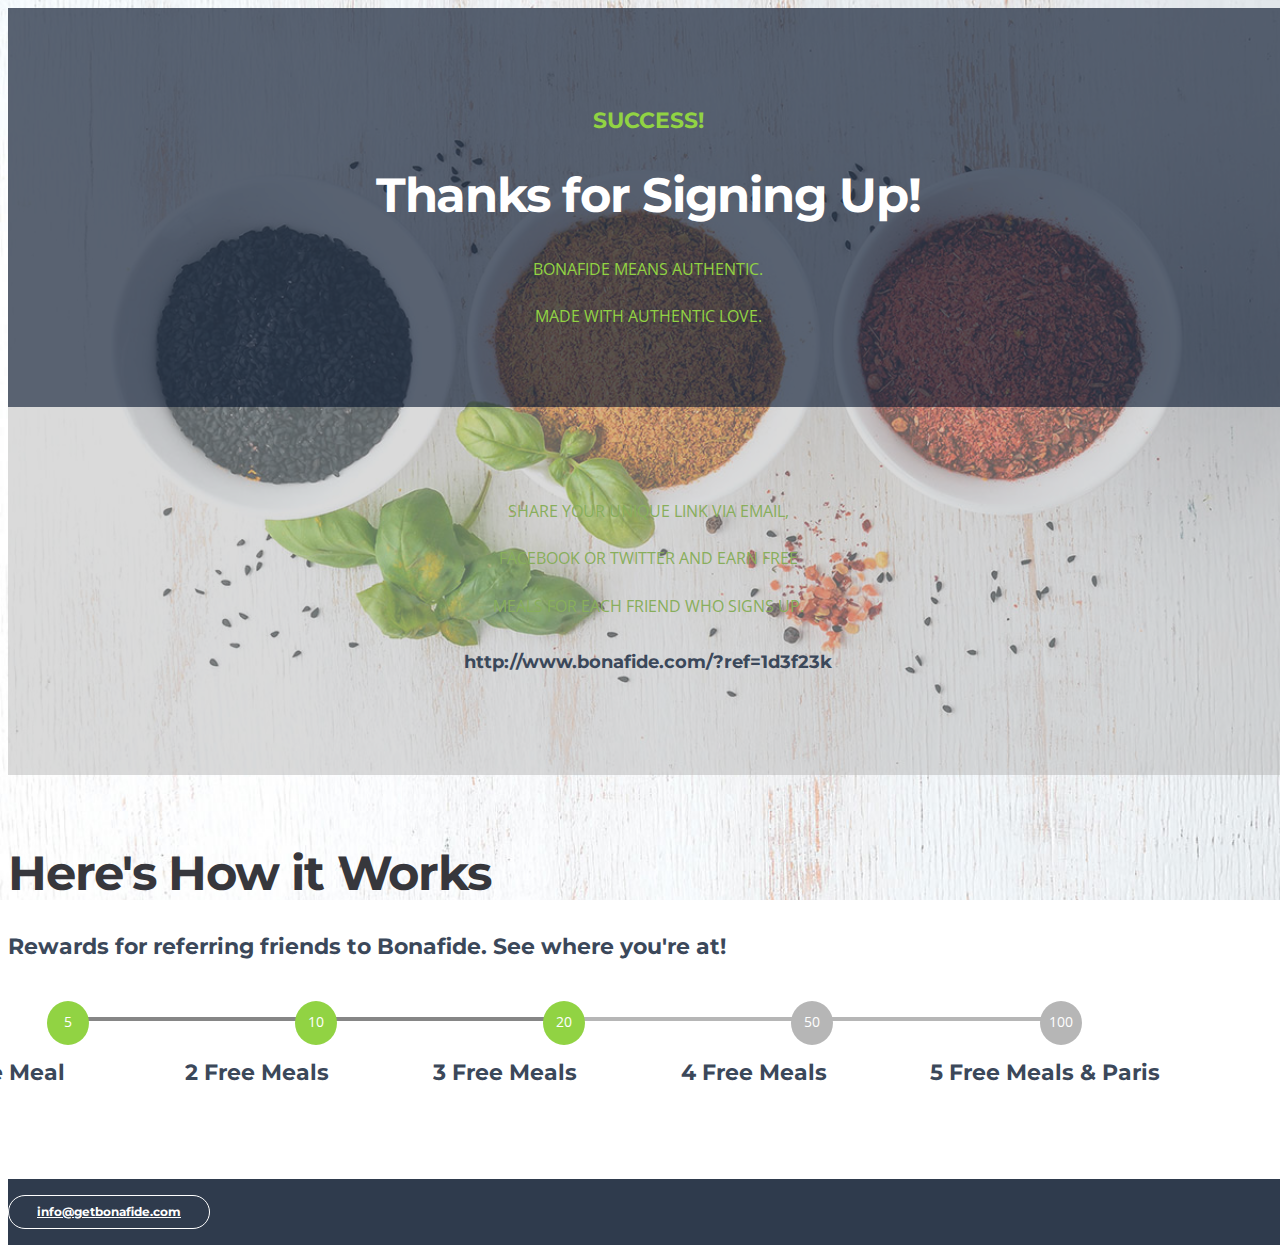
==== success.html @ 0cb36f59 "linking backend" ====
<!DOCTYPE html>
<html lang="en">
    <head>
        <meta charset="utf-8">
        <meta name="viewport" content="width=device-width, initial-scale=1, shrink-to-fit=no">

        <!-- SEO Meta Tags -->
        <meta name="description" content="Success!">
        <meta name="author" content="Bonafide">

        <!-- OG Meta Tags to improve the way the post looks when you share the page on LinkedIn, Facebook, Google+ -->
        <meta property="og:site_name" content="" /> <!-- website name -->
        <meta property="og:site" content="" /> <!-- website link -->
        <meta property="og:title" content=""/> <!-- title shown in the actual shared post -->
        <meta property="og:description" content="" /> <!-- description shown in the actual shared post -->
        <meta property="og:image" content="" /> <!-- image link, make sure it's jpg -->
        <meta property="og:url" content="" /> <!-- where do you want your post to link to -->
        <meta property="og:type" content="article" />

        <!-- Website Title -->
        <title>Bonafide - Success! Thanks for signing up!</title>

        <!-- Styles -->
        <link href="https://fonts.googleapis.com/css?family=Open+Sans:300,300i,400,400i,600,600i,700,700i" rel="stylesheet">
        <link href="https://fonts.googleapis.com/css?family=Montserrat:600,700" rel="stylesheet">
        <link href="css/bootstrap.css" rel="stylesheet">
        <link rel="stylesheet" href="https://use.fontawesome.com/releases/v5.5.0/css/all.css" integrity="sha384-B4dIYHKNBt8Bc12p+WXckhzcICo0wtJAoU8YZTY5qE0Id1GSseTk6S+L3BlXeVIU" crossorigin="anonymous">
        <link href="css/swiper.css" rel="stylesheet">
        <link href="css/magnific-popup.css" rel="stylesheet">
        <link href="css/styles.css" rel="stylesheet">
        <link href="css/progress-tracker.css" rel="stylesheet"/>
        <!-- Favicon  -->
        <link rel="icon" href="images/favicon.png">
    </head>
    <body data-spy="scroll" data-target=".fixed-top">
        <!-- Details 1 -->
        <div id="details" class="container-fluid">
            <div class="row">
                <div class="col-md-6 thanks-area">
                    <h4>SUCCESS!</h4>
                    <h1>Thanks for Signing Up!</h1>
                    <h4 class="p-large">Bonafide means authentic.</h4>
                    <h4 class="p-large">Made with authentic love.</h4>
                    
                </div>
                <div class="col-md-6 url-area">
                    <h4 class="p-large">Share your unique link via email,</h4>
                    <h4 class="p-large"> Facebook or Twitter and earn free</h4> 
                    <h4 class="p-large">meals for each friend who signs up.</h4>
                    <div class="white-box">
                        <h5 class="white-box-text" id="referral_link">http://www.bonafide.com/?ref=1d3f23k</h5> 
                            <a href="https://www.facebook.com/sharer/sharer.php?u=https://smartasset.com">
                                <span class="fa-stack fa-2x">
                                    <i class="fas fa-circle fa-stack-2x facebook"></i>
                                    <i class="fab fa-facebook-f fa-stack-1x fa-inverse"></i>
                                </span>
                            </a>

                            <a href="https://twitter.com/intent/tweet?url=https://smartasset.com&text=Bonafide%20is%20on%20a%20mission%20to%20make%20home-cooked%20meals%20accessible%20to%20everyone,%20without%20the%20hassle%20of%20cutting%20any%20vegetables.%20Sign%20up%20for%20their%20private%20beta">
                                <span class="fa-stack fa-2x">
                                    <i class="fas fa-circle fa-stack-2x"></i>
                                    <i class="fab fa-twitter fa-stack-1x fa-inverse"></i>
                                </span>
                            </a>
                            <a href="mailto:?subject=Bonafide%20is%20changing%20the%20take-out%20delivery%20game&body=I%20found%20out%20about%20Bonafide%20and%20thought%20it%20might%20interest%20you%20too.%20Bonafide%20is%20on%20a%20mission%20to%20make%20home-cooked%20meals%20accessible%20to%20everyone,%20without%20the%20hassle%20of%20cutting%20any%20vegetables.%0A%0AJoin%20Bonafide%20and%20we'll%20both%20get%20closer%20to%20having%20home-cooked%20meals%20delivered%20straight%20to%20our%20doorstep%20(potentially%20even%20for%20free!).%20Click%20the%20following%20link%20to%20join%20the%20movement:%20https://smartasset.com">
                                <span class="fa-stack fa-2x">
                                    <i class="fas fa-circle fa-stack-2x envelope"></i>
                                    <i class="fas fa-envelope fa-stack-1x fa-inverse"></i>
                                </span>
                            </a>
                            
                    </div>
                </div>
            </div>
        </div>


        <!-- here's how it works -->
        <div id="how-it-works">
            <div class="container">
                <div class="row">
                    <div class="col-lg-12 text-center">

                        <div class="progress-container">
                            <h1>Here's How it Works</h1>
                            <h4>
                                Rewards for referring friends to Bonafide. See where you're at!
                            </h4>
                            <ul id="progress-steps" class="progress-tracker progress-tracker--text progress-tracker--word-center">
                                <li class="progress-step is-complete">
                                    <span class="progress-marker">5</span>
                                    <div class="progress-text">
                                        <h4 class="progress-title">1 Free Meal</h4>
                                    </div>
                                </li>
                                <li class="progress-step is-complete">
                                    <span class="progress-marker">10</span>
                                    <div class="progress-text">
                                        <h4 class="progress-title">2 Free Meals</h4>
                                    </div>
                                </li>
                                <li class="progress-step is-active">
                                    <span class="progress-marker">20</span>
                                    <div class="progress-text">
                                        <h4 class="progress-title">3 Free Meals</h4>
                                    </div>
                                </li>
                                <li class="progress-step">
                                    <span class="progress-marker">50</span>
                                    <div class="progress-text">
                                        <h4 class="progress-title">4 Free Meals</h4>
                                    </div>
                                </li>
                                <li class="progress-step">
                                    <span class="progress-marker">100</span>
                                    <div class="progress-text">
                                        <h4 class="progress-title">5 Free Meals & Paris</h4>
                                    </div>
                                </li>
                            </ul>
                        </div>
                    </div> <!-- end of col -->
                </div> <!-- end of row -->
            </div> <!-- end of container -->
        </div> <!-- end of how it works -->



        <!-- Footer -->
        <div class="footer">
            <div class="container">
                <div class="row">
                    <!--
                         <div class="col-md-4">
                         <div class="footer-col">
                         <h4>About Bonafide</h4>
                         <p>We're passionate about offering authentic home cooked food to our customers</p>
                         </div>
                         </div>
                         end of col -->
                    <div class="col-md-12 text-center">
                        <a class="btn-outline-sm" href="mailto:info@getbonafide.com">info@getbonafide.com</a>
                    </div> <!-- end of col -->

                    <!--
                         <div>
                         <p class="p-small text-center" href="#">www.getbonafide.com</p>
                         </div>
                    -->
                    <!--  <div class="col-md-4">
                         <div class="footer-col float-lg-right">
                         <h4>Social Media</h4>
                         <span class="fa-stack fa-lg">
                         <a href="#your-link">
                         <i class="fas fa-circle fa-stack-2x facebook"></i>
                         <i class="fab fa-facebook-f fa-stack-1x"></i>
                         </a>
                         </span>
                         <span class="fa-stack fa-lg">
                         <a href="#your-link">
                         <i class="fas fa-circle fa-stack-2x twitter"></i>
                         <i class="fab fa-twitter fa-stack-1x"></i>
                         </a>
                         </span>
                         <span class="fa-stack fa-lg">
                         <a href="#your-link">
                         <i class="fas fa-circle fa-stack-2x google-plus"></i>
                         <i class="fab fa-google-plus-g fa-stack-1x"></i>
                         </a>
                         </span>
                         <span class="fa-stack fa-lg">
                         <a href="#your-link">
                         <i class="fas fa-circle fa-stack-2x instagram"></i>
                         <i class="fab fa-instagram fa-stack-1x"></i>
                         </a>
                         </span>
                         <span class="fa-stack fa-lg">
                         <a href="#your-link">
                         <i class="fas fa-circle fa-stack-2x linkedin"></i>
                         <i class="fab fa-linkedin-in fa-stack-1x"></i>
                         </a>
                         </span>
                         <span class="fa-stack fa-lg">
                         <a href="#your-link">
                         <i class="fas fa-circle fa-stack-2x dribbble"></i>
                         <i class="fab fa-dribbble fa-stack-1x"></i>
                         </a>
                         </span>
                         </div> -->
                </div> <!-- end of col -->
            </div> <!-- end of row -->
        </div> <!-- end of container -->
        <!--        <div class="copyright">
             <div class="container">
             <div class="row">
             <div class="col-lg-12">
             <p class="p-small text-center">Copyright © Bonafide - Authentic Home Cooked Food</p>
             </div>
             </div>
             </div>
             </div> end of copyright -->
        <!-- end of footer -->

        <!-- Scripts -->
        <script src="js/jquery.min.js"></script> <!-- jQuery for Bootstrap's JavaScript plugins -->
        <script src="js/popper.min.js"></script> <!-- Popper tooltip library for Bootstrap -->
        <script src="js/bootstrap.min.js"></script> <!-- Bootstrap framework -->
        <script src="js/jquery.easing.min.js"></script> <!-- jQuery Easing for smooth scrolling between anchors -->
        <script src="js/swiper.min.js"></script> <!-- Swiper for image and text sliders -->
        <script src="js/jquery.magnific-popup.js"></script> <!-- Magnific Popup for lightboxes -->
        <script src="js/validator.min.js"></script> <!-- Validator.js - Bootstrap plugin that validates forms -->
        <script src="js/success_scripts.js"></script> <!-- Custom scripts -->
        <script>
         (function($) {
             var $window = $(window),
                 $html = $('#progress-steps');

             function resize() {
                 if ($window.width() < 514) {
                     $html.removeClass('progress-tracker progress-tracker--text progress-tracker--word-center');
                     $html.addClass('progress-tracker progress-tracker--vertical');
                     console.log('Reseting progress steps to mobile layout');
                 } else{

                     $html.removeClass('progress-tracker progress-tracker--vertical');
                     $html.addClass('progress-tracker progress-tracker--text progress-tracker--word-center');
                 }
             }

                         $window
                             .resize(resize)
                             .trigger('resize');
         })(jQuery);
        </script>
    </body>
</html>
---- css/styles.css ----
/* Template: Viso - HR Recruiting Landing Page Template
   Author: InovatikThemes
   Created: Oct 2018
   Description: Master CSS file
*/

/*****************************************
Table Of Contents:

01. General Styles
02. Preloader
03. Navigation
04. Header
05. Objectives
06. Jobs Panel
07. Jobs List
08. Application Form
09. Testimonials
10. Services
11. Details 1
12. Details 2
13. Pricing Table
14. About
15. Contact
16. Footer
17. Back To Top Button
18. Terms Conditions And Privacy Policy
19. Media Queries
******************************************/

/*****************************************
Colors:

- Backgrounds - light gray: #f8f9fc
- Backgrounds - dark gray: #2f3b4d
- Backgrounds, header text, filter buttons, accordion circles, tabs links - gray: #3b485a
- Buttons - green: #91d343
- Navbar - dark purple: #914ada
- Buttons, headings, social icons, tabs links - purple: #b15bfd;
- Buttons, headings, bullets, small icons - light purple: #c788ff
******************************************/


/******************************/
/*     01. General Styles     */
/******************************/
body,
html {
    width: 100%;
	height: 100%;
}

body, p {
	color: #37373c; 
	font: 400 0.875rem/1.5rem "Open Sans", sans-serif;
}

.p-large {
	font: 400 1rem/1.625rem "Open Sans", sans-serif;
}

.p-small {
	font: 400 0.75rem/1.125rem "Open Sans", sans-serif;
}

.p-heading {
	margin-bottom: 3.75rem;
}

.v-space-lg li {
	margin-bottom: 0.25rem;
}

.indent {
	padding-left: 1.25rem;
}

h1 {
	font: 700 3rem/3.5rem "Montserrat", sans-serif;
	letter-spacing: -1.25px;
}

.h1-large {
	margin-bottom: 0.75rem;
	font: 700 2.75rem/3.375rem "Montserrat", sans-serif;
}

h2 {
	margin-bottom: 0.875rem;
	color: #3b485a;
	font: 700 2.375rem/2.75rem "Montserrat", sans-serif;
	letter-spacing: -0.5px;
}

h3 {
	margin-bottom: 0.625rem;
	color: #3b485a;
	font: 700 1.875rem/2.5rem "Montserrat", sans-serif;
}

h4 {
	margin-bottom: 0.5rem;
	color: #3b485a;
	font: 700 1.375rem/1.75rem "Montserrat", sans-serif;
}

h5 {
	color: #3b485a;
	font: 700 1.125rem/1.625rem "Montserrat", sans-serif;
}

h6 {
	color: #3b485a;
	font: 700 1rem/1.5rem "Montserrat", sans-serif;
}

a {
	color: #37373c;
}

a:hover {
	color: #37373c;
	text-decoration: none;
}

.underline,
.underline:hover {
	text-decoration: underline;
}

.testimonial-text {
	font-style: italic;
}

.purple {
	color: #b15bfd;
}

.purple-light {
	color: #c788ff;
}

.btn-solid-reg {
	display: inline-block;
	padding: 1.25rem 2.25rem 1.25rem 2.25rem;
	border: 1px solid #91d343;
	border-radius: 2rem;
	background-color: #91d343;
	color: #fff;
	font: 700 0.875rem/0 "Montserrat", sans-serif;
	transition: all 0.2s;
}

.btn-solid-reg:hover {
	background-color: transparent;
	color: #91d343;
}

.btn-solid-lg {
	display: inline-block;
	padding: 1.5rem 2.625rem 1.5rem 2.625rem;
	border: 1px solid #91d343;
	border-radius: 2rem;
	background-color: #91d343;
	color: #fff;
	font: 700 0.875rem/0 "Montserrat", sans-serif;
	transition: all 0.2s;
}

.btn-solid-lg:hover {
	background-color: transparent;
	color: #91d343;
}

.btn-outline-reg {
	display: inline-block;
	padding: 1.25rem 2.25rem 1.25rem 2.25rem;
	border: 1px solid #b15bfd;
	border-radius: 2rem;
	background-color: transparent;
	color: #b15bfd;
	font: 700 0.875rem/0 "Montserrat", sans-serif;
	transition: all 0.2s;
}

.btn-outline-reg:hover {
	background-color: #b15bfd;
	color: #fff;
}

.btn-outline-sm {
	display: inline-block;
	padding: 1rem 1.75rem 1rem 1.75rem;
	border: 1px solid #fff;
	border-radius: 2rem;
	background-color: transparent;
	color: #fff;
	font: 700 0.75rem/0 "Montserrat", sans-serif;
	transition: all 0.2s;
}

.btn-outline-sm:hover {
	background-color: #fff;
	color: #37373c;
}

.btn-read-more {
	display: inline-block;
	color: #91d343;
	font: 600 0.875rem/1.5rem "Montserrat", sans-serif;
	transition: all 0.2s;
}

.btn-read-more:hover {
	color: #a9eb5f;
}

.section-divide-hr {
	width: 84%;
	height: 1px;
	border: none;
	background-color: #864b82;
	opacity: 0.2;
}

.form-group {
	position: relative;
	margin-bottom: 1.125rem;
}

.form-group.has-error.has-danger {
	margin-bottom: 0.625rem;
}

.form-group.has-error.has-danger .help-block.with-errors ul {
	margin-top: 0.375rem;
}

.label-control {
	position: absolute;
	top: 0.8125rem;
	left: 1.375rem;
	color: #f8f9fc;
	opacity: 1;
	font: 400 0.875rem/1.375rem "Open Sans", sans-serif;
	cursor: text;
	transition: all 0.2s ease;
}

/* IE10+ hack to solve lower label text position compared to the rest of the browsers */
@media screen and (-ms-high-contrast: active), screen and (-ms-high-contrast: none) {  
	.label-control {
		top: 0.625rem;
	}
}

.form-control-input:focus + .label-control,
.form-control-input.notEmpty + .label-control,
.form-control-textarea:focus + .label-control,
.form-control-textarea.notEmpty + .label-control {
	top: 0.125rem;
	opacity: 1;
	font-size: 0.75rem;
	font-weight: 700;
}

.form-control-input,
.form-control-select {
	display: block; /* needed for proper display of the label in Firefox, IE, Edge */
	width: 100%;
	padding-top: 1rem;
	padding-bottom: 0rem;
	padding-left: 1.3125rem;
	border: 1px solid #445266;
	border-radius: 0.25rem;
	background-color: #445266;
	color: #fff;
	font: 400 0.875rem/1.9375rem "Open Sans", sans-serif;
	transition: all 0.2s;
	-webkit-appearance: none; /* removes inner shadow on form inputs on ios safari */
}

.form-control-select {
	padding-top: 0.5rem;
	padding-bottom: 0.5rem;
	height: 2.875rem;
}

/* IE10+ hack to solve lower label text position compared to the rest of the browsers */
@media screen and (-ms-high-contrast: active), screen and (-ms-high-contrast: none) {  
	.form-control-input {
		padding-top: 1rem;
		padding-bottom: 0.5rem;
		line-height: 2rem;
	}

	.form-control-select {
		padding-top: 0.625rem;
		padding-bottom: 0.75rem;
		line-height: 2rem;
	}
}

select {
    /* you should keep these first rules in place to maintain cross-browser behavior */
    -webkit-appearance: none;
	-moz-appearance: none;
	-ms-appearance: none;
    -o-appearance: none;
    appearance: none;
    background-image: url('../images/down-arrow.png');
    background-position: 96% 50%;
    background-repeat: no-repeat;
    outline: none;
}

select::-ms-expand {
    display: none; /* removes the ugly default down arrow on select form field in IE11 */
}

.form-control-textarea {
	display: block; /* used to eliminate a bottom gap difference between Chrome and IE/FF */
	width: 100%;
	height: 8rem; /* used instead of html rows to normalize height between Chrome and IE/FF */
	padding-top: 1.25rem;
	padding-left: 1.3125rem;
	border: 1px solid #445266;
	border-radius: 0.25rem;
	background-color: #445266;
	color: #fff;
	font: 400 0.875rem/1.75rem "Open Sans", sans-serif;
	transition: all 0.2s;
}

.form-control-input:focus,
.form-control-select:focus,
.form-control-textarea:focus {
	border: 1px solid #556274;
	outline: none; /* Removes blue border on focus */
	background-color: #556274;
	box-shadow: 0 0.5rem 0.5rem -0.375rem #0f1d24;
}

.form-control-input:hover,
.form-control-select:hover,
.form-control-textarea:hover {
	border: 1px solid #556274;
	background-color: #556274;
	box-shadow: 0 0.5rem 0.5rem -0.375rem #0f1d24;
}

.checkbox {
	font: 400 0.75rem/1.25rem "Open Sans", sans-serif;
}

input[type='checkbox'] {
	vertical-align: -15%;
	margin-right: 0.375rem;
}

/* IE10+ hack to raise checkbox field position compared to the rest of the browsers */
@media screen and (-ms-high-contrast: active), screen and (-ms-high-contrast: none) {  
	input[type='checkbox'] {
		vertical-align: -9%;
	}
}

.form-control-submit-button {
	display: inline-block;
	width: 100%;
	height: 3rem;
	border: 1px solid #91d343;
	border-radius: 1.5rem;
	background-color: #91d343;
	color: #fff;
	font: 700 0.875rem/1.75rem "Montserrat", sans-serif;
	cursor: pointer;
	transition: all 0.2s;
}

.form-control-submit-button:hover {
	background-color: transparent;
	color: #91d343;
}

/* Form Success And Error Message Formatting */
#gmsgSubmit.h3.text-center.tada.animated,
#cmsgSubmit.h3.text-center.tada.animated,
#pmsgSubmit.h3.text-center.tada.animated,
#gmsgSubmit.h3.text-center,
#cmsgSubmit.h3.text-center,
#pmsgSubmit.h3.text-center {
	display: block;
	margin-bottom: 0;
	color: #f9f9fc;
	font: 400 1.125rem/1rem "Open Sans", sans-serif;
}

.help-block.with-errors {
	color: #fff;
	font-size: 0.75rem;
	line-height: 1.125rem;
}

.help-block.with-errors ul {
	margin-bottom: 0;
}
/* end of form success and error message formatting */

/* Form Success And Error Message Animation - Animate.css */
@-webkit-keyframes tada {
	from {
		-webkit-transform: scale3d(1, 1, 1);
		-ms-transform: scale3d(1, 1, 1);
		transform: scale3d(1, 1, 1);
	}
	10%, 20% {
		-webkit-transform: scale3d(.9, .9, .9) rotate3d(0, 0, 1, -3deg);
		-ms-transform: scale3d(.9, .9, .9) rotate3d(0, 0, 1, -3deg);
		transform: scale3d(.9, .9, .9) rotate3d(0, 0, 1, -3deg);
	}
	30%, 50%, 70%, 90% {
		-webkit-transform: scale3d(1.1, 1.1, 1.1) rotate3d(0, 0, 1, 3deg);
		-ms-transform: scale3d(1.1, 1.1, 1.1) rotate3d(0, 0, 1, 3deg);
		transform: scale3d(1.1, 1.1, 1.1) rotate3d(0, 0, 1, 3deg);
	}
	40%, 60%, 80% {
		-webkit-transform: scale3d(1.1, 1.1, 1.1) rotate3d(0, 0, 1, -3deg);
		-ms-transform: scale3d(1.1, 1.1, 1.1) rotate3d(0, 0, 1, -3deg);
		transform: scale3d(1.1, 1.1, 1.1) rotate3d(0, 0, 1, -3deg);
	}
	to {
		-webkit-transform: scale3d(1, 1, 1);
		-ms-transform: scale3d(1, 1, 1);
		transform: scale3d(1, 1, 1);
	}
}

@keyframes tada {
	from {
		-webkit-transform: scale3d(1, 1, 1);
		-ms-transform: scale3d(1, 1, 1);
		transform: scale3d(1, 1, 1);
	}
	10%, 20% {
		-webkit-transform: scale3d(.9, .9, .9) rotate3d(0, 0, 1, -3deg);
		-ms-transform: scale3d(.9, .9, .9) rotate3d(0, 0, 1, -3deg);
		transform: scale3d(.9, .9, .9) rotate3d(0, 0, 1, -3deg);
	}
	30%, 50%, 70%, 90% {
		-webkit-transform: scale3d(1.1, 1.1, 1.1) rotate3d(0, 0, 1, 3deg);
		-ms-transform: scale3d(1.1, 1.1, 1.1) rotate3d(0, 0, 1, 3deg);
		transform: scale3d(1.1, 1.1, 1.1) rotate3d(0, 0, 1, 3deg);
	}
	40%, 60%, 80% {
		-webkit-transform: scale3d(1.1, 1.1, 1.1) rotate3d(0, 0, 1, -3deg);
		-ms-transform: scale3d(1.1, 1.1, 1.1) rotate3d(0, 0, 1, -3deg);
		transform: scale3d(1.1, 1.1, 1.1) rotate3d(0, 0, 1, -3deg);
	}
	to {
		-webkit-transform: scale3d(1, 1, 1);
		-ms-transform: scale3d(1, 1, 1);
		transform: scale3d(1, 1, 1);
	}
}

.tada {
	-webkit-animation-name: tada;
	animation-name: tada;
}

.animated {
	-webkit-animation-duration: 1s;
	animation-duration: 1s;
	-webkit-animation-fill-mode: both;
	animation-fill-mode: both;
}
/* end of form success and error message animation - Animate.css */

/* Fade-move Animation For Lightbox - Magnific Popup */
/* at start */
.my-mfp-slide-bottom .zoom-anim-dialog {
	opacity: 0;
	transition: all 0.2s ease-out;
	-webkit-transform: translateY(-1.25rem) perspective(37.5rem) rotateX(10deg);
	-ms-transform: translateY(-1.25rem) perspective(37.5rem) rotateX(10deg);
	transform: translateY(-1.25rem) perspective(37.5rem) rotateX(10deg);
}

/* animate in */
.my-mfp-slide-bottom.mfp-ready .zoom-anim-dialog {
	opacity: 1;
	-webkit-transform: translateY(0) perspective(37.5rem) rotateX(0); 
	-ms-transform: translateY(0) perspective(37.5rem) rotateX(0); 
	transform: translateY(0) perspective(37.5rem) rotateX(0); 
}

/* animate out */
.my-mfp-slide-bottom.mfp-removing .zoom-anim-dialog {
	opacity: 0;
	-webkit-transform: translateY(-0.625rem) perspective(37.5rem) rotateX(10deg); 
	-ms-transform: translateY(-0.625rem) perspective(37.5rem) rotateX(10deg); 
	transform: translateY(-0.625rem) perspective(37.5rem) rotateX(10deg); 
}

/* dark overlay, start state */
.my-mfp-slide-bottom.mfp-bg {
	opacity: 0;
	transition: opacity 0.2s ease-out;
}

/* animate in */
.my-mfp-slide-bottom.mfp-ready.mfp-bg {
	opacity: 0.8;
}
/* animate out */
.my-mfp-slide-bottom.mfp-removing.mfp-bg {
	opacity: 0;
}
/* end of fade-move animation for lightbox - magnific popup */

/* Fade Animation For Image Slider - Magnific Popup */
@-webkit-keyframes fadeIn {
	from {
		opacity: 0;
	}
	to {
		opacity: 1;
	}
}

@keyframes fadeIn {
	from {
		opacity: 0;
	}
	to {
		opacity: 1;
	}
}

.fadeIn {
	-webkit-animation: fadeIn 0.6s;
	animation: fadeIn 0.6s;
}

@-webkit-keyframes fadeOut {
	from {
		opacity: 1;
	}
	to {
		opacity: 0;
	}
}

@keyframes fadeOut {
	from {
		opacity: 1;
	}
	to {
		opacity: 0;
	}
}

.fadeOut {
	-webkit-animation: fadeOut 0.8s;
	animation: fadeOut 0.8s;
}
/* end of fade animation for image slider - magnific popup */


/*************************/
/*     02. Preloader     */
/*************************/
.spinner-wrapper {
	position: fixed;
	z-index: 999999;
	top: 0;
	right: 0;
	bottom: 0;
	left: 0;
	background: #1e374b;
}

.spinner {
	position: absolute;
	top: 50%; /* centers the loading animation vertically one the screen */
	left: 50%; /* centers the loading animation horizontally one the screen */
	width: 3.75rem;
	height: 1.25rem;
	margin: -0.625rem 0 0 -1.875rem; /* is width and height divided by two */ 
	text-align: center;
}

.spinner > div {
	display: inline-block;
	width: 1rem;
	height: 1rem;
	border-radius: 100%;
	background-color: #fff;
	-webkit-animation: sk-bouncedelay 1.4s infinite ease-in-out both;
	animation: sk-bouncedelay 1.4s infinite ease-in-out both;
}

.spinner .bounce1 {
	-webkit-animation-delay: -0.32s;
	animation-delay: -0.32s;
}

.spinner .bounce2 {
	-webkit-animation-delay: -0.16s;
	animation-delay: -0.16s;
}

@-webkit-keyframes sk-bouncedelay {
	0%, 80%, 100% { -webkit-transform: scale(0); }
	40% { -webkit-transform: scale(1.0); }
}

@keyframes sk-bouncedelay {
	0%, 80%, 100% { 
		-webkit-transform: scale(0);
		-ms-transform: scale(0);
		transform: scale(0);
	} 40% { 
		-webkit-transform: scale(1.0);
		-ms-transform: scale(1.0);
		transform: scale(1.0);
	}
}


/**************************/
/*     03. Navigation     */
/**************************/
.navbar-custom {
	  background-color: #91d343;
	font: 600 0.75rem/2rem "Montserrat", sans-serif;
	transition: all 0.2s;
}

.navbar-custom .navbar-brand.logo-text {
	margin-top: -2px;
	font: italic 600 2.75rem/2rem "Open Sans", sans-serif;
	letter-spacing: -1px;
}

.navbar-custom .navbar-brand.logo-image img {
    width: 4.4375rem;
	height: 2rem;
	margin-bottom: 1px;
	-webkit-backface-visibility: hidden;
}

.navbar-custom .navbar-nav {
	margin-top: 0.75rem;
}

.navbar-custom .nav-item .nav-link {
	padding: 0.25rem 0.75rem 0.25rem 0.75rem;
	color: #fff;
	transition: all 0.2s ease;
}

.navbar-custom .nav-item .nav-link:hover,
.navbar-custom .nav-item .nav-link.active {
	color: #befd77;
}

/* Dropdown Menu */
.navbar-custom .dropdown:hover > .dropdown-menu {
	display: block; /* this makes the dropdown menu stay open while hovering it */
	min-width: auto;
	animation: fadeDropdown 0.2s; /* required for the fade animation */
}

@keyframes fadeDropdown {
    0% {
        opacity: 0;
    }

    100% {
        opacity: 1;
    }
}

.navbar-custom .dropdown-toggle:focus { /* removes dropdown outline on focus  */
	outline: 0;
}

.navbar-custom .dropdown-menu {
	margin-top: 0;
	border: none;
	border-radius: 0.375rem;
	/* background-color: #3b485a;*/
	background-color: #91d343;
}

.navbar-custom .dropdown-item {
	color: #fff;
}

.navbar-custom .dropdown-item:hover {
	  background-color: #91d343;
	/* background-color: #3b485a;*/
}

.navbar-custom .dropdown-item .item-text {
	font: 600 0.75rem/1.5rem "Montserrat", sans-serif;
}

.navbar-custom .dropdown-item:hover .item-text {
	color: #befd77;
}

.navbar-custom .dropdown-items-divide-hr {
	width: 100%;
	height: 1px;
	margin: 0.25rem auto 0.25rem auto;
	border: none;
	background-color: #b5bcc4;
	opacity: 0.2;
}
/* end of dropdown menu */

.navbar-custom .btn-outline-sm {
/*	display: none;*/
}

.navbar-custom .navbar-toggler {
	border: none;
	color: #fff;
	font-size: 2rem;
  /* IMPORTANT remove to enable toggler */
  display: none;
}

.navbar-custom button[aria-expanded='false'] .navbar-toggler-awesome.fas.fa-times{
	display: none;
}

.navbar-custom button[aria-expanded='false'] .navbar-toggler-awesome.fas.fa-bars{
	display: inline-block;
}

.navbar-custom button[aria-expanded='true'] .navbar-toggler-awesome.fas.fa-bars{
	display: none;
}

.navbar-custom button[aria-expanded='true'] .navbar-toggler-awesome.fas.fa-times{
	display: inline-block;
	margin-right: 0.125rem;
}


/*********************/
/*    04. Header     */
/*********************/
.header {
	background: linear-gradient(rgba(145, 211, 67, 0), rgba(145, 211, 67, 0)), url('../images/header-background.jpg') center center no-repeat;
	background-size: cover; 
	text-align: center;
}

.header .header-content {
	padding-top: 10rem;
	padding-bottom: 4rem;
}

.header .h1-large,
.header .p-large {
	color: #fff;
}

.header .p-large {
	font-size: 1.125rem;
	line-height: 1.75rem;
}

.header .p-heading {
	margin-bottom: 2rem;
}

/* Customer Logos */
.header .slider-wrapper {
	width: 100%;
	margin-top: 6rem;
	border-radius: 4rem;
	background-color: #f8f9fc;
}

.header .swiper-container {
	max-width: 86%;
	padding-top: 1.25rem;
	padding-bottom: 1.25rem;
	text-align: center;
}
/* end of customer logos */


/*************************/
/*    05. Objectives     */
/*************************/
.basic-1 .area-1,
.basic-1 .area-2 {
	height: 100%;
	padding-top: 7.5rem;
	padding-bottom: 6.5rem;
}

.basic-1 .area-1 {
	background-color: #2f3b4d;
}

.basic-1 .area-2 {
	background-color: #3b485a;
}

.basic-1 .area-1 .text-container {
	margin-right: 1rem;
	margin-left: 1rem;
}

.basic-1 .area-2 .text-container {
	margin-left: 1rem;
	margin-right: 1rem;
}

.basic-1 .fa-stack {
	margin-right: 0.5rem;
	vertical-align: -19%;
}

.basic-1 .area-1 .fa-stack-2x {
	color: #b15bfd;
}

.basic-1 .area-1 .fa-stack-1x {
	color: #fff;
}

.basic-1 .area-2 .fa-stack-2x {
	color: #b15bfd;
}

.basic-1 .area-2 .fa-stack-1x {
	color: #fff;
}

.basic-1 h3,
.basic-1 p {
	color: #fff;
}

.basic-1 h3 {
	display: inline-block;
}

.basic-1 .p-large {
	font-size: 1.125rem;
	line-height: 1.75rem;
}


/*************************/
/*    06. Jobs Panel     */
/*************************/
.filter {
	padding-top: 7rem;
	padding-bottom: 6.25rem;
	background-color: #f8f9fc;
	transition: all 2s;
}

.filter h2,
.filter .p-heading {
	text-align: center;
}

.filter .p-heading {
	margin-bottom: 3.25rem;
}

.filter .button-group {
	margin-bottom: 1.25rem;
	text-align: center;
}

.filter .button-group a {
	display: inline-block;
	margin-right: 3px;
	margin-bottom: 0.75rem;
	margin-left: 3px;
	padding: 0.25rem 1.25rem 0.25rem 1.25rem;
	border-radius: 0.125rem;
	background-color: #b15bfd;
	color: #fff;
	font: 600 0.875rem/1.375rem "Montserrat", sans-serif;
	cursor: pointer;
    transition: all 0.2s ease;
}

.filter .button-group .button:hover {
	background-color: #91d343;
	color: #fff;
}

.filter .button-group .button.is-checked {
	background-color: #91d343;
	color: #fff;
}

.filter .button-group .button.is-checked:hover {
	color: #fff;
}

.filter .element-item { 
	left: 0;
	right: 0;
	max-width: 30rem;
	margin-right: auto;
	margin-bottom: 1.25rem;
	margin-left: auto;
	padding: 1.25rem 1rem 1.25rem 1.125rem;
	border-radius: 0.25rem;
	background-color: #fff;
	transition: all 0.2s;
}

.filter .element-item:hover { 
	box-shadow: 0 0.25rem 0.75rem 0rem #cccccc;
}

.filter .element-item p {
	margin-bottom: 0.75rem;
	line-height: 1.375rem;
}

.filter .element-item .p-small {
	margin-bottom: 0;
	color: #bbbbbd;
}

.filter .element-item .p-small .fa-calendar-alt {
	margin-right: 0.375rem;
	color: #c788ff;
	vertical-align: 7%;
}


/************************/
/*    07. Jobs List     */
/************************/
.basic-2 {
	padding-top: 7rem;
	padding-bottom: 4.5rem;
	background: linear-gradient(rgba(42, 53, 68, 0.2), rgba(42, 53, 68, 0.2)), url('../images/jobs-list-background.jpg') center center no-repeat;
	background-size: cover; 
}

.basic-2 h2,
.basic-2 .p-heading {
	text-align: center;
}

.basic-2 h2 {
	color: #fff;
}

.basic-2 p {
	color: #fff;
}

.basic-2 .text-container {
	margin-bottom: 3rem;
}

.basic-2 .text-container p {
	margin-bottom: 0.625rem;
}

.basic-2 .p-small .fa-calendar-alt {
	margin-right: 0.375rem;
	color: #c788ff;
	vertical-align: 7%;
}

.basic-2 .p-small {
	color: #d6cfcf;
}


/*******************************/
/*    08. Application Form     */
/*******************************/
.form-1 {
	padding-top: 7.5rem;
	padding-bottom: 6.375rem;
	background-color: #2f3b4d;
	color: #fff;
}

.form-1 h3, 
.form-1 h4, 
.form-1 p,
.form-1 ul,
.form-1 a {
	color: #fff;
}

.form-1 .text-container {
	margin-bottom: 4rem;
}

.form-1 h4 {
	margin-top: 2.5rem;
}

.form-1 .list-unstyled .fas {
	color: #c788ff;
	font-size: 0.875rem;
	line-height: 1.5rem;
}

.form-1 .list-unstyled .media-body {
	margin-left: 0.375rem;
}

/* Input File Button */
.form-1 .inputfile {
    position: absolute;
    z-index: -1;
	overflow: hidden;
    width: 0.1px;
    height: 0.1px;
    opacity: 0;
}

.form-1 .inputfile + label {
	display: inline-block;
    overflow: hidden;
	max-width: 80%;
	margin-bottom: 0.75rem;
	padding: 0.6875rem 1.25rem;
	border-radius: 0.25rem;
    color: #f8f9fc;
    background-color: #445266;
    font-size: 0.875rem;
    font-weight: 400;
    text-overflow: ellipsis;
    white-space: nowrap;
	cursor: pointer;
	transition: all 0.2s;
}

.form-1 .inputfile:focus + label,
.form-1 .inputfile.has-focus + label,
.form-1 .inputfile + label:hover {
	background-color: #556274;
}

.form-1 .inputfile + label svg {
    width: 1em;
    height: 1em;
    margin-top: -0.375em;
    margin-right: 0.25em;
    fill: currentColor;
}
/* end of input file button */


/****************************/
/*     09. Testimonials     */
/****************************/
.slider {
	padding-top: 9rem;
	padding-bottom: 9.125rem;
	background: linear-gradient(rgba(78, 3, 139, 0), rgba(78, 3, 139, 0)), url('../images/testimonials-background.jpg') center center no-repeat;
	background-size: cover;
}

.slider h3 {
	margin-bottom: 1.25rem;
	color: #fff;
	text-align: center;
}

.slider .slider-container {
	position: relative;
}

.slider .testimonial-text,
.slider h5 {
	color: #fff;
}

.slider .swiper-container {
	position: static;
	width: 80%;
	border-radius: 0.25rem;
	text-align: center;
}

.slider .swiper-slide .testimonial-text {
	margin-bottom: 1rem;
	font-size: 1.125rem;
	line-height: 1.75rem;
}	

.slider .swiper-slide h5 {
	margin-bottom: 0;
}

.slider .swiper-button-prev,
.slider .swiper-button-next {
	top: 42%;
	width: 1.125rem;
}

.slider .swiper-button-prev:focus,
.slider .swiper-button-next:focus {
	/* even if you can't see it chrome you can see it on mobile device */
	outline: none;
}

.slider .swiper-button-prev {
	left: 0.875rem;
	background-image: url("data:image/svg+xml;charset=utf-8,%3Csvg%20xmlns%3D'http%3A%2F%2Fwww.w3.org%2F2000%2Fsvg'%20viewBox%3D'0%200%2028%2044'%3E%3Cpath%20d%3D'M0%2C22L22%2C0l2.1%2C2.1L4.2%2C22l19.9%2C19.9L22%2C44L0%2C22L0%2C22L0%2C22z'%20fill%3D'%23ffffff'%2F%3E%3C%2Fsvg%3E");
	background-size: 1.125rem 1.75rem;
}

.slider .swiper-button-next {
	right: 0.875rem;
	background-image: url("data:image/svg+xml;charset=utf-8,%3Csvg%20xmlns%3D'http%3A%2F%2Fwww.w3.org%2F2000%2Fsvg'%20viewBox%3D'0%200%2028%2044'%3E%3Cpath%20d%3D'M27%2C22L27%2C22L5%2C44l-2.1-2.1L22.8%2C22L2.9%2C2.1L5%2C0L27%2C22L27%2C22z'%20fill%3D'%23ffffff'%2F%3E%3C%2Fsvg%3E");
	background-size: 1.125rem 1.75rem;
}


/************************/
/*     10. Services     */
/************************/
.cards-1 {
	padding-top: 7rem;
	padding-bottom: 3.125rem;
	background-color: #f8f9fc;
}

.cards-1 h2, 
.cards-1 .p-heading {
	text-align: center;
}

.cards-1 .card {
	max-width: 20.875rem;
	margin-right: auto;
	margin-bottom: 2.75rem;
	margin-left: auto;
	border: none;
	background: transparent;
}

.cards-1 .card-image {
	width: 7rem;
	height: 7rem;
	margin-right: auto;
	margin-bottom: 1.5rem;
	margin-left: auto;
}

.cards-1 .card-body {
	padding: 0;
}

.cards-1 .card-title {
	margin-bottom: 0.5rem;
}

.cards-1 .card-body p {
	margin-bottom: 1.375rem;
	line-height: 1.375rem;
}


/*************************/
/*     11. Details 1     */
/*************************/
.accordion .area-1 {
	height: 22rem;
	margin: auto;
	background: url('http://placehold.it/1920x1080/3b485a/f6f8fb/') center no-repeat;
	background-size: cover;
}

.accordion .accordion-container {
	max-width: 33rem;
	margin-right: auto;
	margin-left: auto;
	padding: 7rem 1rem 5rem 1rem;
}

.accordion .item {
	margin-bottom: 2rem;
}

.accordion h4 {
	margin-bottom: 0;
}

.accordion span[aria-expanded="true"] .circle-numbering,
.accordion span[aria-expanded="false"] .circle-numbering {
	display: inline-block;
	width: 2.5rem;
	height: 2.5rem;
	margin-right: 0.875rem;
	border: 1px solid #91d343;/*#b15bfd;*/
	border-radius: 50%;
	background-color: #91d343;/*#b15bfd;*/
	color: #fff;
	font: 600 1rem/2.375rem "Open Sans", sans-serif;
	text-align: center;
	vertical-align: middle;
	cursor: pointer;
	transition: all 0.2s;
}

.accordion span[aria-expanded="false"] .circle-numbering {
	border: 1px solid #3b485a;
	background-color: #3b485a;
}

.accordion .accordion-title {
	display: inline-block;
	width: 70%;
	margin-top: 3px;
	margin-bottom: 3px;
	vertical-align: middle;
	cursor: pointer;
	transition: all 0.2s;
}

.accordion span[aria-expanded="true"] .accordion-title {
	  color: #91d343;/*#b15bfd;*/
}

.accordion h4:hover .circle-numbering {
	  border: 1px solid #91d343;/*#b15bfd;*/
	  background-color: #91d343;/*b15bfd;*/
}
.accordion h4:hover .accordion-title {
	  color: #91d343;/*#b15bfd;*/
}

.accordion .accordion-body {
	margin-left: 3.5rem;
}


/*************************/
/*     12. Details 2     */
/*************************/
.tabs .tabs-container {
	max-width: 33rem;
	margin-right: auto;
	margin-left: auto;
	padding: 7.5rem 1rem 6.5rem 1rem;
}

.tabs .nav-pills {
	margin-bottom: 1rem;
	justify-content: center;
}

.tabs .nav-link {
	margin-right: 0.5rem;
	margin-bottom: 0.625rem;
	padding: 0.625rem 1.75rem;
	background-color: #b15bfd;
	color: #fff;
	font: 600 0.875rem/1.375rem "Montserrat", sans-serif;
}

.tabs .nav-link.active {
	background-color: #91d343;
}

.tabs #tab-1 .progress-container {
	margin-top: 1.375rem;
}

.tabs #tab-1 .progress {
	height: 1.625rem;
	margin-bottom: 0.875rem;
	border-radius: 0.125rem;
	background-color: #fff;
}

.tabs #tab-1 .progress-bar {
	display: block;
	padding-left: 1.5rem;
	border-radius: 0.125rem;
	background-color: #b15bfd;
	font: 400 0.75rem/1.625rem "Open Sans", sans-serif;
	text-align: left;
}

.tabs #tab-1 .progress-bar.first {
	width: 100%;
}

.tabs #tab-1 .progress-bar.second {
	width: 75%;
}

.tabs #tab-1 .progress-bar.third {
	width: 90%;
}

.tabs #tab-2 {
	padding-top: 0.25rem;
}

.tabs #tab-2 .feature-wrapper {
	margin-bottom: 1.5rem;
}

.tabs #tab-2 .feature-wrapper .number {
	display: inline-block;
	margin-top: 0.5rem;
	margin-right: 0.375rem;
	font-weight: 600;
	font-size: 2.5rem;
	vertical-align: top;
}

.tabs #tab-2 .feature-wrapper .text {
	display: inline-block;
	width: 88%;
}

.tabs #tab-3 .list-unstyled .fas {
	color: #c788ff;
	font-size: 0.875rem;
	line-height: 1.5rem;
}

.tabs #tab-3 .list-unstyled .media-body {
	margin-left: 0.375rem;
}

.tabs #tab-3 .list-unstyled {
	margin-bottom: 1.5rem;
}

.tabs #tab-3 .btn-solid-reg {
	margin-right: 0.5rem;
	margin-bottom: 1rem;
}

.tabs .area-1 {
	height: 22rem;
	margin: auto;
	background: linear-gradient(rgba(255, 99, 30, 0.0), rgba(255, 99, 30, 0.0)), url('http://placehold.it/1920x1080/3b485a/f6f8fb/') center no-repeat;
	background-size: cover;
}


/*****************************/
/*     13. Pricing Table     */
/*****************************/
.cards-2 {
	padding-top: 7rem;
	padding-bottom: 2.75rem;
	background-color: #f8f9fc;
}

.cards-2 h2, 
.cards-2 .p-heading {
	text-align: center;
}

.cards-2 .card {
	max-width: 18rem;
	margin-right: auto;
	margin-bottom: 6rem;
	margin-left: auto;
	padding-top: 1rem;
	border: 1px solid #e5c8ff;
	border-radius: 0.375rem;
	background-color: #fff;
	text-align: center;
	transition: all 0.2s;
}

.cards-2 .card .cell-divide-hr {
	max-width: 80%;
	height: 1px;
	margin-top: 1.75rem;
	margin-bottom: 1.5rem;
	border: none;
	background-color: #e5c8ff;
}

.cards-2 .card .card-body p:first-of-type {
	margin-bottom: 0;
}

.cards-2 .card .price {
	margin-top: 2.375rem;
	font: 600 3.75rem/2.5rem "Open Sans", sans-serif;
}

.cards-2 .card .price .currency {
	position: relative;
	top: -0.5rem;
	font-weight: 600;
	font-size: 2rem;
}

.cards-2 .card .list-group {
	margin-top: 1.75rem;
	margin-bottom: 1.75rem;
}

.cards-2 .card .list-group-item {
	padding: 0.25rem;
	border: none;
	background-color: transparent;
	font-size: 1rem;
}

.cards-2 .card .fa-check {
	margin-right: 0.5rem;
	color: #c788ff;
	transition: all 0.2s;
}

.cards-2 .card .btn-wrapper {
	position: absolute;
	right: 0;
	bottom: -1.375rem;
	left: 0;
}

.cards-2 .card .btn-solid-reg:hover {
	border: 1px solid #fff;
	background-color: #c788ff;
	color: #fff;
}

.cards-2 .card:hover .btn-solid-reg {
	border: 1px solid #fff;
	background-color: #c788ff;
	color: #fff;
}

.cards-2 .card:hover {
	background-color: #c788ff;
	color: #fff;
}

.cards-2 .card:hover .card-title,
.cards-2 .card:hover .price,
.cards-2 .card:hover .price .currency,
.cards-2 .card:hover p,
.cards-2 .card:hover .fa-check {
	color: #fff;
}

.cards-2 .card:hover .cell-divide-hr {
	background-color: #e6cefc;
}


/*********************/
/*     14. About     */
/*********************/
.counter{
	padding-top: 5.25rem;
	padding-bottom: 5.25rem;
	background: linear-gradient(rgba(145, 211, 67, 0), rgba(145, 211, 67, 0)), url('../images/about-background-green.jpg') center center no-repeat;
	background-size: cover;
	color: #fff;
}
.counter .image-container {
	max-width: 20rem;
	margin-right: auto;
	margin-left: auto;
}

.counter .image-container img {
	width: 100%;
	border-top-left-radius: 0.5rem;
	border-top-right-radius: 0.5rem;
}

.counter .counter-container {
	padding-top: 4rem;
}

.counter h2,
.counter h5,
.counter p {
	color: #fff;
}

.counter .p-large {
	margin-bottom: 1.75rem;
}

.counter h5 {
	margin-bottom: 0.125rem;
}

.counter #counter {
	margin-top: 3rem;
	text-align: center;
}

.counter #counter .cell {
	display: inline-block;
/*	width: 5.75rem;*/
	margin-right: 2rem;
	margin-bottom: 2rem;
	text-align: center;
}

.counter #counter .counter-value {
	margin-bottom: 0.125rem;
	color: #fff;
	font: 600 3.5rem/3.75rem "Montserrat", sans-serif;	
	vertical-align: middle;
}

.counter #counter .counter-info {
	margin-bottom: 0;
	color: #fff;
	font: 400 0.875rem/1.25rem "Open Sans", sans-serif;
	vertical-align: middle;
}


/***********************/
/*     15. Contact     */
/***********************/
.form-2 {
	padding-top: 7rem;
	padding-bottom: 6.5rem;
	background: linear-gradient(rgba(42, 53, 68, 0.2), rgba(42, 53, 68, 0.2)), url('../images/jobs-list-background.jpg') center center no-repeat;
	background-size: cover;
	color: #fff;
}

.form-2 h2,
.form-2 a {
	color: #fff;
}

.form-2 .list-unstyled.v-space-lg {
	margin-bottom: 3.5rem;
	font: 400 1rem/1.625rem "Open Sans", sans-serif;
	text-align: center;
	color: #fff;
}

.form-2 .list-unstyled .fas,
.form-2 .list-unstyled .fab {
	margin-right: 0.375rem;
	font-size: 0.875rem;
	color: #c788ff;
}

.form-2 .list-unstyled .fa-phone {
	vertical-align: 3%;
}

.form-2 #ContactForm {
	max-width: 31rem;
	margin-right: auto;
	margin-left: auto;
}


/**********************/
/*     16. Footer     */
/**********************/
.footer {
	padding-top: 1rem;
	padding-bottom: 1rem;
	background-color: #2f3b4d;
}

.footer .footer-col {
	margin-bottom: 2.25rem;
}

.footer h4,
.footer p,
.footer ul,
.footer a {
	color: #fff;
}

.footer h4 {
	margin-bottom: 0.75rem;
}

.footer .list-unstyled .fas {
	color: #c788ff;
	font-size: 0.875rem;
	line-height: 1.5rem;
}

.footer .list-unstyled .media-body {
	margin-left: 0.375rem;
}

.footer .fa-stack.fa-lg {
	margin-top: 0.375rem;
	margin-right: 0.125rem;
	font-size: 1.5rem;
	line-height: 3rem;
}

/* Default Social Icon */
.footer .fa-stack a .fa-stack-1x {
    color: #fff;
	transition: all 0.2s;
}

.footer .fa-stack a .fa-stack-2x {
	color: #b15bfd;
	transition: all 0.2s;
}

.footer .fa-stack a:hover .fa-stack-1x {
	color: #fff;
}

.footer .fa-stack a:hover .fa-stack-2x {
    color: #91d343;
}
/* end of default social icon */

.footer .copyright {
	padding-bottom: 0.5rem;
	background-color: #2f3b4d;
	text-align: center;
}


/**********************************/
/*     17. Back To Top Button     */
/**********************************/
a.back-to-top {
	position: fixed;
	z-index: 999;
	right: 0.75rem;
	bottom: 0.75rem;
	display: none;
	width: 2.625rem;
	height: 2.625rem;
	border-radius: 1.875rem;

	background: #91d343 url("../images/up-arrow.png") no-repeat center 47%;
	background-size: 1.125rem 1.125rem;
	text-indent: -9999px;
}

a:hover.back-to-top {
	  background-color: #befd77;
}


/***************************************************/
/*     18. Terms Conditions And Privacy Policy     */
/***************************************************/
.ex-header {
	padding-top: 7rem;
	padding-bottom: 5rem;
	background-color: #914ada;
	color: #fff;
	text-align: center;
}

.ex-basic-1 {
	padding-top: 2rem;
	padding-bottom: 0.875rem;
	background-color: #2f3b4d;
	color: #fff;
}

.ex-basic-1 a {
	color: #fff;
}

.ex-basic-2 {
	padding-top: 5rem;
	padding-bottom: 4rem;
	background-color: #3b485a;
	color: #fff;
}

.ex-basic-2 h3,
.ex-basic-2 h4,
.ex-basic-2 p,
.ex-basic-2 a {
	color: #fff;
}

.ex-basic-2 h3 {
	margin-bottom: 0.75rem;
}

.ex-basic-2 .text-container {
	margin-bottom: 2.875rem;
}

.ex-basic-2 .text-container.dark {
	margin-bottom: 4rem;
	padding: 2rem 1.75rem 1.5rem 2rem;
	background-color: #2f3b4d;
}

.ex-basic-2 .v-space-lg li {
	margin-bottom: 0.625rem;
}

.ex-basic-2 .list-unstyled .fas {
	color: #fff;
	font-size: 0.875rem;
	line-height: 1.5rem;
}

.ex-basic-2 .list-unstyled .media-body {
	margin-left: 0.375rem;
}

.ex-basic-2 .form-control-input,
.ex-basic-2 .form-control-select {
	border: 1px solid #59677a;
	background-color: #59677a;
}

.ex-basic-2 .form-control-input:focus,
.ex-basic-2 .form-control-select:focus {
	border: 1px solid #727d8d;
	background-color: #727d8d;
	box-shadow: 0 0.5rem 0.5rem -0.375rem #1a2f3a;
}

.ex-basic-2 .form-control-input:hover,
.ex-basic-2 .form-control-select:hover {
	border: 1px solid #727d8d;
	background-color: #727d8d;
	box-shadow: 0 0.5rem 0.5rem -0.375rem #1a2f3a;
}

.ex-basic-2 .btn-solid-reg.wide {
	display: block;
	margin-top: 1.5rem;
	text-align: center;
}

.ex-basic-2 .btn-solid-reg.back {
	margin-top: 1rem;
}


/*****************************/
/*     19. Media Queries     */
/*****************************/
@media (min-width: 268px) {
    .counter #counter .counter-value {
	      font: 600 2.5rem/3.75rem "Montserrat", sans-serif;	
    }


}


/* Min-width width 768px */
@media (min-width: 768px) {
	
	/* General Styles */
	.p-heading {
		width: 85%;
		margin-right: auto;
		margin-left: auto;
	}

	.h1-large {
		font: 700 4rem/4.375rem "Montserrat", sans-serif;
	}
	/* end of general styles */


	/* Navigation */
	.navbar-custom {
        padding: 2.125rem 1.5rem 2.125rem 1.5rem;
        background: transparent;
    }

    .navbar-custom.top-nav-collapse {
        padding: 0.5rem 1.5rem 0.5rem 1.5rem;
		/* background-color: #914ada;*/
	  background-color: #91d343;
	}
	
	.navbar-custom .navbar-brand.logo-image img {
        width: 5rem;
		height: 2.25rem;
	}

	.navbar-custom.top-nav-collapse .navbar-brand.logo-image img {
        width: 4.4375rem;
		height: 2rem;
	}
    
	.navbar-custom .navbar-nav {
		margin-top: 0px;
	}

	.navbar-custom .dropdown-item {
		padding-top: 0.25rem;
		padding-bottom: 0.25rem;
	}

	.navbar-custom .dropdown-items-divide-hr {
		width: 84%;
	}
	/* end of navigation */


	/* Header */
	.header {
		position: relative;
		height: 100%;
		min-height: 50rem;
	}

	.header .header-content {
		display: flex;
		flex-direction: column;
		justify-content: center;
		height: 100vh;
		min-height: 50rem;
		padding-top: 0;
		padding-bottom: 3rem;
	}

	/* Customer Logos */
	.header .slider-wrapper {
		position: absolute;
		right: 0;
		bottom: 5rem;
		left: 0;
		max-width: 46rem;
		margin-top: 0;
		margin-right: auto;
		margin-left: auto;
	}
	/* end of customer logos */
	/* end of header */


	/* Jobs Panel */
	.filter .element-item { 
		float: left;
		margin-right: 0.625rem;
		margin-left: 0.625rem;
		width: 47%; 
	}
	/* end of jobs panel */


	/* Jobs List */
	.basic-2 .text-container {
		width: 95%;
		margin-right: auto;
		margin-left: auto;
	}
	/* end of jobs list */


	/* Testimonials */
	.slider .swiper-container {
		width: 80%;
	}

	.slider .swiper-button-prev {
		left: 2.5rem;
		width: 1.375rem;
		background-size: 1.375rem 2.125rem;
	}
	
	.slider .swiper-button-next {
		right: 2.5rem;
		width: 1.375rem;
		background-size: 1.375rem 2.125rem;
	}
	/* end of testimonials */


	/* Details 1 */
	.accordion .accordion-container {
		max-width: 38rem;
		padding-right: 0;
		padding-left: 0;
	}
	/* end of details 1 */


	/* Details 2 */
	.tabs .tabs-container {
		max-width: 38rem;
		padding-right: 0;
		padding-left: 0;
	}

	.tabs #tab-2 .feature-wrapper .text {
		width: 90%;
	}
	/* end of details 2 */


	/* Contact */
	.form-2 .list-unstyled li {
		display: inline;
		margin-right: 0.75rem;
	}

	.form-2 .list-unstyled .address {
		display: block;
	}
	/* end of contact */


	/* Footer */
	.footer .footer-col {
		margin-bottom: 3rem;
	}

	.footer .fa-stack.fa-lg {
		margin-right: 0.25rem;
	}
	/* end of footer */


	/* Terms Conditions And Privacy Policy */
	.ex-header {
		padding-top: 11rem;
		padding-bottom: 9rem;
	}

	.ex-basic-2 .text-container.dark {
		padding: 2.5rem 3rem 2rem 3rem;
	}

	.ex-basic-2 .text-container.column {
		width: 90%;
		margin-right: auto;
		margin-left: auto;
	}
	/* end of terms conditions and privacy policy */
 
 
}
/* end of min-width width 768px */


/* Min-width width 992px */
@media (min-width: 992px) {
	
	/* General Styles */
	.p-heading {
		width: 65%;
	}
	/* end of general styles */


	/* Navigation */
	.navbar-custom .btn-outline-sm {
		display: inline-block;
		margin-left: 0.75rem;
	}
	
	/* end of navigation */


	/* Header */
	/* Customer Logos */
	.header .slider-wrapper {
		max-width: 53rem;
	}

	.header .swiper-container {
		max-width: 96%;
	}
	/* end of customer logos */
	/* end of header */


	/* Objectives */
	.basic-1 .area-1 .text-container {
		max-width: 26.25rem;
		margin-right: 2rem;
		margin-left: auto;
	}
	
	.basic-1 .area-2 .text-container {
		max-width: 26.25rem;
		margin-left: 3rem;
		margin-right: auto;
	}
	/* end of objectives */


	/* Jobs Panel */
	.filter .element-item { 
		width: 31%; 
	}
	/* end of jobs panel */


	/* Application Form */
	.form-1 .text-container {
		margin-top: 1.5rem;
		margin-bottom: 0;
	}
  .form-1 form{
      margin-top: 5em;
  }
	/* end of application form */


	/* Testimonials */
	.slider .swiper-container {
		width: 70%;
	}

	.slider .swiper-button-prev {
		left: 6.5rem;
	}
	
	.slider .swiper-button-next {
		right: 6.5rem;
	}
	/* end of testimonials */
	

	/* Details 1 */
	.accordion {
		padding-bottom: 0;
	}
	
	.accordion .area-1 {
		float: left;
		width: 50%;
		height: 34rem;
	}
	
	.accordion .area-2 {
		float: right;
		width: 50%;
	}
	
	.accordion .accordion-container {
		width: 26rem;
		margin-left: 3rem;
		padding-top: 8rem;
		padding-bottom: 0;
	}

	.accordion .accordion-title {
		width: 85%;
	}
	/* end of details  */
	

	/* Details 2 */
	.tabs .area-2 {
		float: left;
		width: 50%;
	}

	.tabs .tabs-container {
		float: right;
		width: 26rem;
		margin-right: 3rem;
		padding-top: 8.5rem;
		padding-bottom: 0;
	}

	.tabs .nav-pills {
		justify-content: flex-start;
	}

	.tabs #tab-2 .feature-wrapper {
		display: inline-block;
		width: 49%;
		vertical-align: top;
	}

	.tabs #tab-2 .feature-wrapper .text {
		width: 78%;
	}

	.tabs .area-1 {
		float: right;
		width: 50%;
		height: 35rem;
	}
	/* end of details 2 */


	/* About */
	.counter {
	/*	padding-bottom: 0;*/
	}

	.counter .counter-container {
		padding-top: 2rem;
	}
	/* end of about */

	
	/* Contact */
	.form-2 #ContactForm {
		max-width: 38rem;
	}
	/* end of contact */


	/* Terms Conditions And Privacy Policy */
	.ex-header h1 {
		width: 80%;
		margin-right: auto;
		margin-left: auto;
	}

	.ex-basic-2 {
		padding-bottom: 5rem;
	}

	.ex-basic-2 .text-container.column {
		margin-bottom: 0;
	}
	/* end of terms conditions and privacy policy */
}
/* end of min-width width 992px */


/* Min-width width 1200px */
@media (min-width: 1200px) {
	
	/* General Styles */
	.p-heading {
		width: 50%;
	}
	/* end of general styles */


	/* Header */
	.header .h1-large {
		width: 80%;
		margin-right: auto;
		margin-left: auto;
	}

	.header .p-heading {
		width: 55%;
	}
	/* end of header */


	/* Objectives */
	.basic-1 .area-1 .text-container {
		max-width: 29.375rem;
		margin-right: 4rem;
	}
	
	.basic-1 .area-2 .text-container {
		max-width: 29.375rem;
		margin-left: 5rem;
	}
	/* end of objectives */


	/* Jobs Panel */
	.filter .element-item { 
		width: 23%; 
	}
	/* end of jobs panel */


	/* Application Form */
	.form-1 .text-container {
		margin-right: 1rem;
		margin-left: 6rem;
	}
	
	.form-1 form {
		margin-right: 7rem;
		margin-left: 1rem;
    margin-top: 5em;
	}
	/* end of application form */


	/* Testimonials */
	.slider .swiper-container {
		width: 60%;
	}

	.slider .swiper-button-prev {
		left: 10.5rem;
	}
	
	.slider .swiper-button-next {
		right: 10.5rem;
	}
	/* end of testimonials */


	/* Details 1 */
	.accordion .accordion-container {
		width: 30rem;
		margin-left: 5rem;
		padding-top: 8.5rem;
	}
	/* end of details 1 */
	

	/* Details 2 */
	.tabs .tabs-container {
		width: 30rem;
		margin-right: 5rem;
	}

	.tabs #tab-2 .feature-wrapper {
		padding-right: 1rem;
	}

	.tabs #tab-2 .feature-wrapper .text {
		width: 82%;
	}
	/* end of details 2 */


	/* Pricing Table */
	.cards-2 .card.first {
		margin-right: 0;
		margin-left: auto;
	} 
	
	.cards-2 .card.middle {
		margin-right: auto;
		margin-left: auto;
	}
	
	.cards-2 .card.last {
		margin-right: auto;
		margin-left: 0;
	}
	/* end of pricing table */


	/* About */
	.counter .image-container {
		max-width: 27rem;
	}
	
	.counter .counter-container {
		margin-left: 2rem;
	}

	.counter #counter {
		text-align: left;
	}

	.counter #counter .cell {
		width: 7rem;
	}
	
	.counter #counter .counter-value {
		font: 600 4rem/3.75rem "Montserrat", sans-serif;	
	}
	/* end of about */


	/* Footer */
	.footer .footer-col {
		width: 95%;
	}
	/* end of footer */


	/* Terms Conditions And Privacy Policy */
	.ex-basic-2 #PrivacyForm {
		width: 90%;
		margin-right: auto;
		margin-left: auto;
	}
	/* end of terms conditions and privacy policy */
}
/* end of min-width width 1200px */


.mbYTP_wrapper{
    top: -42px !important;
    bottom: -3px !important;
}
.fit-picture{
    object-fit: cover;
    object-position: 100% 0;
    height: 100%;
    width:100%;
}

/* DISABLE mobile menu collapsing */
/* IMPORTANT: Uncomment the below section to re-enable mobile menu collapsing */
.navbar-collapse.collapse {
    display: block!important;
}

.navbar-nav>li, .navbar-nav {
    float: left !important;
}

.navbar-nav.navbar-right:last-child {
    margin-right: -15px !important;
}

.navbar-right {
    float: right!important;
}
/* END disable mobile menu collapsing */

.navbar-custom .btn-outline-sm .fas {
		margin-right: 0.375rem;
		line-height: 0;
}
.header-content .btn-solid-lg:hover{
    background-color: white;
}
#navbarsExampleDefault{
    text-align: center !important;
}
.thanks-area{
    padding-top: 5em;
    padding-bottom: 5em;
    text-align: center;
    background-color: #2f3b4dcc;
}

.thanks-area::after {
    content: "";
    background-image: url('../images/spices-rotated.jpg');
    background-size: cover;
    background-position: 0 -85px;
    opacity: 1;
    top: 0;
    left: 0;
    bottom: 0;
    right: 0;
    position: absolute;
    z-index: -1;
}
.thanks-area h1{
    color: white;
}

.url-area{
    text-align: center;
    padding-top: 5em;
    padding-bottom: 5em;
    background-color: #b6b6b680;
}
.thanks-area h4{
    color: #91d343;
    text-transform: uppercase;
}
.url-area h4{
    color: #88ae5b;
    text-transform: uppercase;
}
.progress-container{
    margin: 5em 0;
}

#how-it-works{
  /*  background-color: #2f3b4d;*/
}
---- css/progress-tracker.css ----
.progress-tracker {
  display: -webkit-box;
  display: -ms-flexbox;
  display: flex;
  margin: 40px auto;
  padding: 0;
  list-style: none;
}

.progress-step {
  display: block;
  position: relative;
  -webkit-box-flex: 1;
      -ms-flex: 1 1 0%;
          flex: 1 1 0%;
  margin: 0;
  padding: 0;
  min-width: 38px;
}

.progress-step:last-child {
  -webkit-box-flex: 0;
      -ms-flex-positive: 0;
          flex-grow: 0;
}

.progress-step:not(:last-child)::after {
  content: '';
  display: block;
  position: absolute;
  z-index: -10;
  top: 16px;
  bottom: 12px;
  right: -14px;
  width: 100%;
  height: 4px;
  -webkit-transition: background-color 0.3s;
  transition: background-color 0.3s;
}

.progress-step.is-active .progress-title {
  /*font-weight: 400;*/
}

.progress-step > a {
  display: block;
}

.progress-marker {
  display: -webkit-box;
  display: -ms-flexbox;
  display: flex;
  -webkit-box-pack: center;
      -ms-flex-pack: center;
          justify-content: center;
  -webkit-box-align: center;
      -ms-flex-align: center;
          align-items: center;
  position: relative;
  z-index: 20;
  width: 38px;
  height: 38px;
  padding-bottom: 2px;
  color: #fff;
  font-weight: 400;
  border: 2px solid transparent;
  border-radius: 50%;
  -webkit-transition: background-color, border-color;
  transition: background-color, border-color;
  -webkit-transition-duration: 0.3s;
          transition-duration: 0.3s;
}

.progress-text {
  display: block;
  padding: 14px 9.3333333333px;
  overflow: hidden;
  text-overflow: ellipsis;
}

.progress-title {
  margin-top: 0;
}

.progress-step .progress-marker {
  color: #fff;
  background-color: #b6b6b6;
}

.progress-step::after {
  background-color: #b6b6b6;
}

.progress-step .progress-text, .progress-step .progress-step > a .progress-text {
  color: #333333;
}

.progress-step.is-active .progress-marker {
    background-color: #91d343;
}

.progress-step.is-complete .progress-marker {
    background-color: #91d343;
}

.progress-step.is-complete::after {
  background-color: #868686;
}

.progress-step:hover .progress-marker {
    background-color:  #befd77;
}

.progress-tracker--center .progress-step {
  text-align: center;
}

.progress-tracker--center .progress-step:last-child {
  -webkit-box-flex: 1;
      -ms-flex-positive: 1;
          flex-grow: 1;
}

.progress-tracker--center .progress-step::after {
  right: -50%;
}

.progress-tracker--center .progress-marker {
  margin-left: auto;
  margin-right: auto;
}

.progress-tracker--right .progress-step {
  text-align: right;
}

.progress-tracker--right .progress-step:last-child {
  -webkit-box-flex: 1;
      -ms-flex-positive: 1;
          flex-grow: 1;
}

.progress-tracker--right .progress-step::after {
  right: calc(-100% + 14px);
}

.progress-tracker--right .progress-marker {
  margin-left: auto;
}

.progress-tracker--border {
  padding: 5px;
  border: 2px solid #868686;
  border-radius: 38px;
}

.progress-tracker--spaced .progress-step::after {
  width: calc(100% - 48px);
  margin-right: 24px;
}

.progress-tracker--word {
  padding-right: 38.6666666667px;
  overflow: hidden;
}

.progress-tracker--word .progress-text {
  display: inline-block;
  white-space: nowrap;
}

.progress-tracker--word .progress-title {
  margin: 0;
}

.progress-tracker--word-center {
  /*padding-right: 38.6666666667px;*/
  padding-left: 38.6666666667px;
}

.progress-tracker--word-center .progress-text {
  padding-right: 0;
  padding-left: 0;
  -webkit-transform: translateX(calc(-50% + 14px));
          transform: translateX(calc(-50% + 14px));
}

.progress-tracker--word-right {
  padding-right: 0;
  padding-left: 38.6666666667px;
}

.progress-tracker--word-right .progress-text {
  padding-left: 0;
  -webkit-transform: translateX(calc(-100% + 38px));
          transform: translateX(calc(-100% + 38px));
}

.progress-tracker--text .progress-step:last-child {
  -webkit-box-flex: 1;
      -ms-flex-positive: 1;
          flex-grow: 1;
}

.progress-tracker--text-top .progress-step::after {
  top: auto;
}

.progress-tracker--text-top .progress-text {
  height: 100%;
}

.progress-tracker--text-top .progress-marker {
  bottom: 38px;
}

.progress-tracker--text-inline .progress-step {
  display: -webkit-box;
  display: -ms-flexbox;
  display: flex;
}

.progress-tracker--text-inline .progress-text {
  position: relative;
  z-index: 30;
  max-width: 70%;
  white-space: nowrap;
  padding-top: 0;
  padding-bottom: 0;
  background-color: #fff;
}

.progress-tracker--text-inline .progress-title {
  margin: 0;
}

.progress-tracker--square .progress-step {
  padding-top: 0;
}

.progress-tracker--square .progress-marker {
  -webkit-transform: scaleX(0.33) translateY(-12px);
          transform: scaleX(0.33) translateY(-12px);
  border-radius: 0;
}

@media (max-width: 399px) {
  .progress-tracker-mobile {
    overflow-x: auto;
  }
  .progress-tracker-mobile .progress-tracker {
    min-width: 200%;
  }
}

.progress-tracker--vertical {
  -webkit-box-orient: vertical;
  -webkit-box-direction: normal;
      -ms-flex-direction: column;
      flex-direction: column;
      padding-left: 2em;
}

.progress-tracker--vertical .progress-step {
  -webkit-box-flex: 1;
      -ms-flex: 1 1 auto;
          flex: 1 1 auto;
}

.progress-tracker--vertical .progress-step::after {
  right: auto;
  top: 14px;
  left: 17px;
  width: 4px;
  height: 100%;
}

.progress-tracker--vertical .progress-marker {
  position: absolute;
  left: 0;
}

.progress-tracker--vertical .progress-text {
  padding-top: 7px;
  padding-left: 42px;
}

.progress-tracker--vertical .progress-step:not(:last-child) .progress-text {
  padding-bottom: 42px;
}

@-webkit-keyframes scale-up {
  from {
    opacity: 1;
    -webkit-transform: translate(-50%, -50%) scale(0);
            transform: translate(-50%, -50%) scale(0);
  }
  to {
    opacity: 0;
    -webkit-transform: translate(-50%, -50%) scale(1);
            transform: translate(-50%, -50%) scale(1);
  }
}

@keyframes scale-up {
  from {
    opacity: 1;
    -webkit-transform: translate(-50%, -50%) scale(0);
            transform: translate(-50%, -50%) scale(0);
  }
  to {
    opacity: 0;
    -webkit-transform: translate(-50%, -50%) scale(1);
            transform: translate(-50%, -50%) scale(1);
  }
}

.anim-ripple .progress-marker::before, .anim-ripple-large .progress-marker::before, .anim-ripple-splash .progress-marker::before {
  content: "";
  display: block;
  width: 100%;
  height: 100%;
  position: absolute;
  top: 50%;
  left: 50%;
  z-index: 30;
  background: rgba(0, 0, 0, 0.3);
  border-radius: 50%;
  -webkit-transform: translate(-50%, -50%) scale(0);
          transform: translate(-50%, -50%) scale(0);
  visibility: hidden;
}

.anim-ripple :not(:active) .progress-marker::before, .anim-ripple-large :not(:active) .progress-marker::before, .anim-ripple-splash :not(:active) .progress-marker::before {
  -webkit-animation: scale-up 0.3s ease-out;
          animation: scale-up 0.3s ease-out;
}

.anim-ripple :focus .progress-marker::before, .anim-ripple-large :focus .progress-marker::before, .anim-ripple-splash :focus .progress-marker::before {
  visibility: visible;
}

.anim-ripple-large .progress-marker::before {
  width: 200%;
  height: 200%;
}

.anim-ripple-splash .progress-marker::before {
  width: 200%;
  height: 200%;
  box-shadow: 0 0 6px 6px rgba(0, 0, 0, 0.35);
}

.anim-ripple-double .progress-marker::before, .anim-ripple-double .progress-marker::after {
  content: "";
  display: block;
  width: 100%;
  height: 100%;
  position: absolute;
  top: 50%;
  left: 50%;
  z-index: 30;
  background: rgba(0, 0, 0, 0.3);
  border-radius: 50%;
  -webkit-transform: translate(-50%, -50%) scale(0);
          transform: translate(-50%, -50%) scale(0);
  visibility: hidden;
  background: none;
  border: 3px solid rgba(0, 0, 0, 0.3);
}

.anim-ripple-double :not(:active) .progress-marker::before, .anim-ripple-double :not(:active) .progress-marker::after {
  -webkit-animation: scale-up 0.3s ease-out 0s;
          animation: scale-up 0.3s ease-out 0s;
}

.anim-ripple-double :not(:active) .progress-marker::after {
  -webkit-animation-delay: 0.15s;
          animation-delay: 0.15s;
}

.anim-ripple-double :focus .progress-marker::before, .anim-ripple-double :focus .progress-marker::after {
  visibility: visible;
}

.anim-path .progress-step::after {
  background-image: -webkit-linear-gradient(left, #b6b6b6 50%, #868686 50%);
  background-image: linear-gradient(to right, #b6b6b6 50%, #868686 50%);
  background-size: 200% 100%;
  background-position: 0% 100%;
  -webkit-transition: background-position 0.3s ease-out;
  transition: background-position 0.3s ease-out;
}

.anim-path .progress-step.is-complete::after {
  background-position: -100% 100%;
}

/*# sourceMappingURL=[data-uri] */
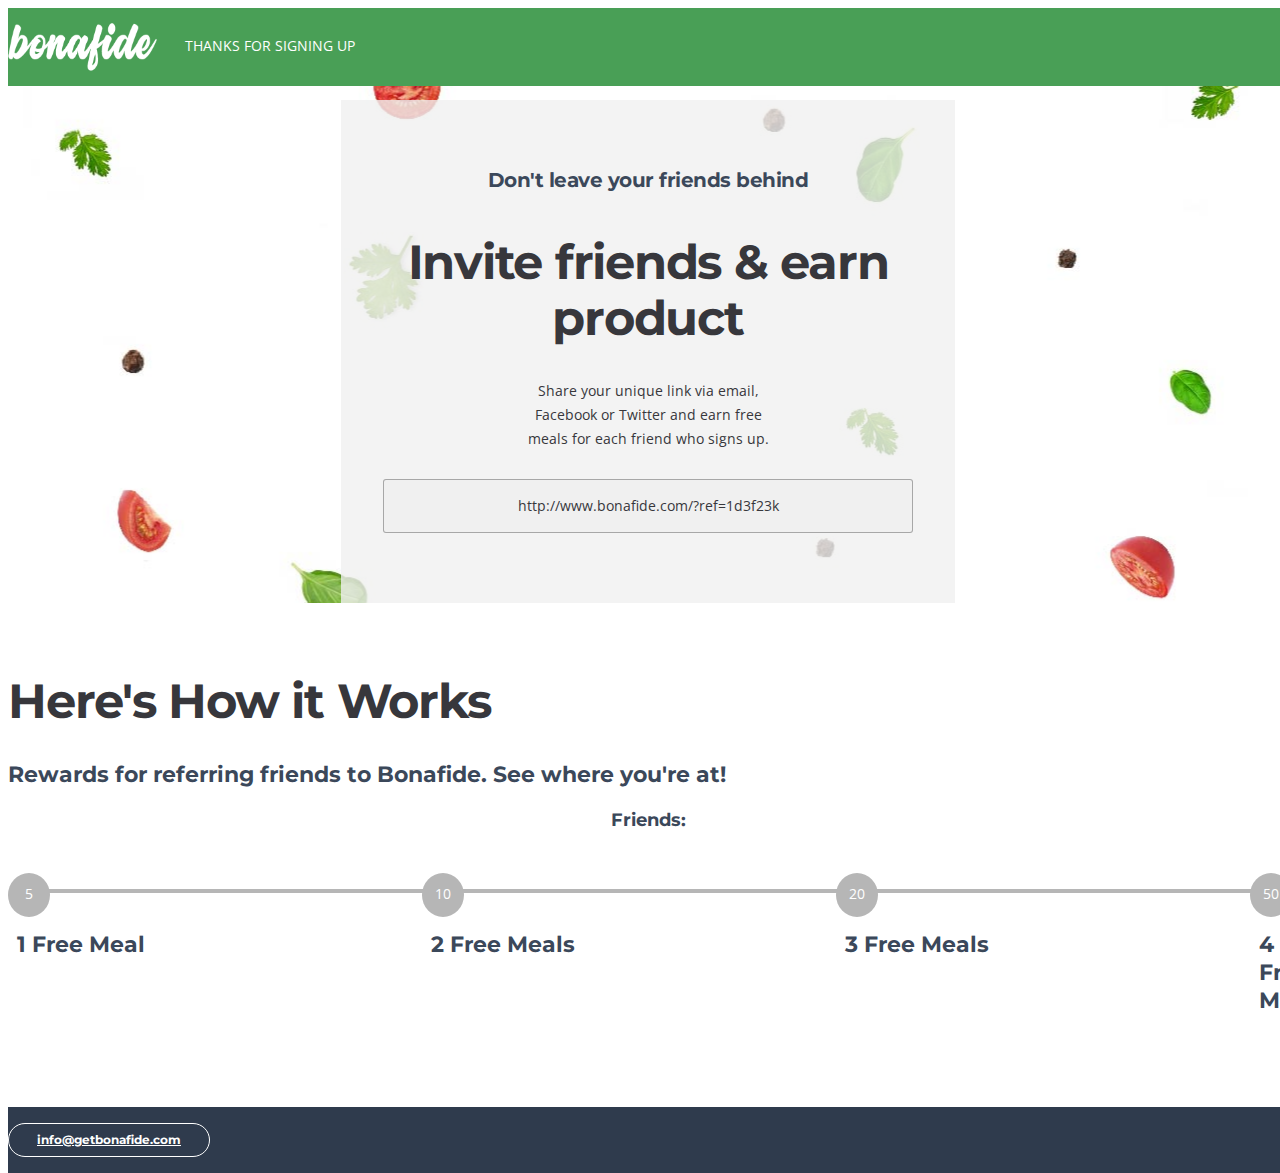
==== commit af2a32ff: "Fix CSS issues, redesign success page, implement JS progress controller" ====
--- a/success.html
+++ b/success.html
@@ -33,22 +33,22 @@
         <link rel="icon" href="images/favicon.png">
     </head>
     <body data-spy="scroll" data-target=".fixed-top">
+        <div class="text-center thanks-header">
+            <img alt="Bonafide" src="images/bonafide_white.png"/><span class="">Thanks for signing up</span>
+        </div>
         <!-- Details 1 -->
-        <div id="details" class="container-fluid">
+        <div id="details" class="success-page container-fluid">
             <div class="row">
-                <div class="col-md-6 thanks-area">
-                    <h4>SUCCESS!</h4>
-                    <h1>Thanks for Signing Up!</h1>
-                    <h4 class="p-large">Bonafide means authentic.</h4>
-                    <h4 class="p-large">Made with authentic love.</h4>
-                    
-                </div>
-                <div class="col-md-6 url-area">
-                    <h4 class="p-large">Share your unique link via email,</h4>
-                    <h4 class="p-large"> Facebook or Twitter and earn free</h4> 
-                    <h4 class="p-large">meals for each friend who signs up.</h4>
-                    <div class="white-box">
-                        <h5 class="white-box-text" id="referral_link">http://www.bonafide.com/?ref=1d3f23k</h5> 
+                <div class="col-md-12 url-area">
+                    <div class="white-container narrow-page">
+                        
+                        <h2>Don't leave your friends behind</h2>
+                        <h1>Invite friends &amp; earn product</h1>
+                        <p>Share your unique link via email,<br>
+                        Facebook or Twitter and earn free <br>
+                        meals for each friend who signs up.</p>
+                        <div class="white-box">
+                            <p class="white-box-text" id="referral_link">http://www.bonafide.com/?ref=1d3f23k</p> 
                             <a href="https://www.facebook.com/sharer/sharer.php?u=https://smartasset.com">
                                 <span class="fa-stack fa-2x">
                                     <i class="fas fa-circle fa-stack-2x facebook"></i>
@@ -69,6 +69,7 @@
                                 </span>
                             </a>
                             
+                        </div>
                     </div>
                 </div>
             </div>
@@ -86,35 +87,30 @@
                             <h4>
                                 Rewards for referring friends to Bonafide. See where you're at!
                             </h4>
-                            <ul id="progress-steps" class="progress-tracker progress-tracker--text progress-tracker--word-center">
-                                <li class="progress-step is-complete">
+                            <h5 class="friend-count-container">Friends: <span id="number_of_friends"></span></h5>
+                            <ul id="progress-steps" class="progress-tracker progress-tracker--word-left">
+                                <li class="progress-step" data-friend-count="5">
                                     <span class="progress-marker">5</span>
                                     <div class="progress-text">
                                         <h4 class="progress-title">1 Free Meal</h4>
                                     </div>
                                 </li>
-                                <li class="progress-step is-complete">
+                                <li class="progress-step" data-friend-count="10">
                                     <span class="progress-marker">10</span>
                                     <div class="progress-text">
                                         <h4 class="progress-title">2 Free Meals</h4>
                                     </div>
                                 </li>
-                                <li class="progress-step is-active">
+                                <li class="progress-step" data-friend-count="20">
                                     <span class="progress-marker">20</span>
                                     <div class="progress-text">
                                         <h4 class="progress-title">3 Free Meals</h4>
                                     </div>
                                 </li>
-                                <li class="progress-step">
+                                <li class="progress-step" data-friend-count="50">
                                     <span class="progress-marker">50</span>
                                     <div class="progress-text">
                                         <h4 class="progress-title">4 Free Meals</h4>
-                                    </div>
-                                </li>
-                                <li class="progress-step">
-                                    <span class="progress-marker">100</span>
-                                    <div class="progress-text">
-                                        <h4 class="progress-title">5 Free Meals & Paris</h4>
                                     </div>
                                 </li>
                             </ul>
@@ -217,19 +213,19 @@
 
              function resize() {
                  if ($window.width() < 514) {
-                     $html.removeClass('progress-tracker progress-tracker--text progress-tracker--word-center');
+                     $html.removeClass('progress-tracker progress-tracker--text progress-tracker--word-left progress-tracker--center');
                      $html.addClass('progress-tracker progress-tracker--vertical');
                      console.log('Reseting progress steps to mobile layout');
                  } else{
 
                      $html.removeClass('progress-tracker progress-tracker--vertical');
-                     $html.addClass('progress-tracker progress-tracker--text progress-tracker--word-center');
+                     $html.addClass('progress-tracker progress-tracker--text progress-tracker--word-left progress-tracker--center');
                  }
              }
 
-                         $window
-                             .resize(resize)
-                             .trigger('resize');
+             $window
+                 .resize(resize)
+                 .trigger('resize');
          })(jQuery);
         </script>
     </body>
--- a/css/styles.css
+++ b/css/styles.css
@@ -34,7 +34,7 @@
 - Backgrounds - light gray: #f8f9fc
 - Backgrounds - dark gray: #2f3b4d
 - Backgrounds, header text, filter buttons, accordion circles, tabs links - gray: #3b485a
-- Buttons - green: #91d343
+- Buttons - green: rgb(72,159,86)
 - Navbar - dark purple: #914ada
 - Buttons, headings, social icons, tabs links - purple: #b15bfd;
 - Buttons, headings, bullets, small icons - light purple: #c788ff
@@ -47,265 +47,269 @@
 body,
 html {
     width: 100%;
-	height: 100%;
-}
-
+    height: 100%;
+}
+.narrow-page{
+    max-width: 530px;
+    margin-left: auto;
+    margin-right: auto;
+}
 body, p {
-	color: #37373c; 
-	font: 400 0.875rem/1.5rem "Open Sans", sans-serif;
+    color: #37373c; 
+    font: 400 0.875rem/1.5rem "Open Sans", sans-serif;
 }
 
 .p-large {
-	font: 400 1rem/1.625rem "Open Sans", sans-serif;
+    font: 400 1rem/1.625rem "Open Sans", sans-serif;
 }
 
 .p-small {
-	font: 400 0.75rem/1.125rem "Open Sans", sans-serif;
+    font: 400 0.75rem/1.125rem "Open Sans", sans-serif;
 }
 
 .p-heading {
-	margin-bottom: 3.75rem;
+    margin-bottom: 3.75rem;
 }
 
 .v-space-lg li {
-	margin-bottom: 0.25rem;
+    margin-bottom: 0.25rem;
 }
 
 .indent {
-	padding-left: 1.25rem;
+    padding-left: 1.25rem;
 }
 
 h1 {
-	font: 700 3rem/3.5rem "Montserrat", sans-serif;
-	letter-spacing: -1.25px;
+    font: 700 3rem/3.5rem "Montserrat", sans-serif;
+    letter-spacing: -1.25px;
 }
 
 .h1-large {
-	margin-bottom: 0.75rem;
-	font: 700 2.75rem/3.375rem "Montserrat", sans-serif;
+    margin-bottom: 0.75rem;
+    font: 700 2.75rem/3.375rem "Montserrat", sans-serif;
 }
 
 h2 {
-	margin-bottom: 0.875rem;
-	color: #3b485a;
-	font: 700 2.375rem/2.75rem "Montserrat", sans-serif;
-	letter-spacing: -0.5px;
+    margin-bottom: 0.875rem;
+    color: #3b485a;
+    font: 700 2.375rem/2.75rem "Montserrat", sans-serif;
+    letter-spacing: -0.5px;
 }
 
 h3 {
-	margin-bottom: 0.625rem;
-	color: #3b485a;
-	font: 700 1.875rem/2.5rem "Montserrat", sans-serif;
+    margin-bottom: 0.625rem;
+    color: #3b485a;
+    font: 700 1.875rem/2.5rem "Montserrat", sans-serif;
 }
 
 h4 {
-	margin-bottom: 0.5rem;
-	color: #3b485a;
-	font: 700 1.375rem/1.75rem "Montserrat", sans-serif;
+    margin-bottom: 0.5rem;
+    color: #3b485a;
+    font: 700 1.375rem/1.75rem "Montserrat", sans-serif;
 }
 
 h5 {
-	color: #3b485a;
-	font: 700 1.125rem/1.625rem "Montserrat", sans-serif;
+    color: #3b485a;
+    font: 700 1.125rem/1.625rem "Montserrat", sans-serif;
 }
 
 h6 {
-	color: #3b485a;
-	font: 700 1rem/1.5rem "Montserrat", sans-serif;
+    color: #3b485a;
+    font: 700 1rem/1.5rem "Montserrat", sans-serif;
 }
 
 a {
-	color: #37373c;
+    color: #37373c;
 }
 
 a:hover {
-	color: #37373c;
-	text-decoration: none;
+    color: #37373c;
+    text-decoration: none;
 }
 
 .underline,
 .underline:hover {
-	text-decoration: underline;
+    text-decoration: underline;
 }
 
 .testimonial-text {
-	font-style: italic;
+    font-style: italic;
 }
 
 .purple {
-	color: #b15bfd;
+    color: #b15bfd;
 }
 
 .purple-light {
-	color: #c788ff;
+    color: #c788ff;
 }
 
 .btn-solid-reg {
-	display: inline-block;
-	padding: 1.25rem 2.25rem 1.25rem 2.25rem;
-	border: 1px solid #91d343;
-	border-radius: 2rem;
-	background-color: #91d343;
-	color: #fff;
-	font: 700 0.875rem/0 "Montserrat", sans-serif;
-	transition: all 0.2s;
+    display: inline-block;
+    padding: 1.25rem 2.25rem 1.25rem 2.25rem;
+    border: 1px solid rgb(72,159,86);
+    border-radius: 2rem;
+    background-color: rgb(72,159,86);
+    color: #fff;
+    font: 700 0.875rem/0 "Montserrat", sans-serif;
+    transition: all 0.2s;
 }
 
 .btn-solid-reg:hover {
-	background-color: transparent;
-	color: #91d343;
+    background-color: transparent;
+    color: rgb(72,159,86);
 }
 
 .btn-solid-lg {
-	display: inline-block;
-	padding: 1.5rem 2.625rem 1.5rem 2.625rem;
-	border: 1px solid #91d343;
-	border-radius: 2rem;
-	background-color: #91d343;
-	color: #fff;
-	font: 700 0.875rem/0 "Montserrat", sans-serif;
-	transition: all 0.2s;
+    display: inline-block;
+    padding: 1.5rem 2.625rem 1.5rem 2.625rem;
+    border: 1px solid rgb(72,159,86);
+    border-radius: 2rem;
+    background-color: rgb(72,159,86);
+    color: #fff;
+    font: 700 0.875rem/0 "Montserrat", sans-serif;
+    transition: all 0.2s;
 }
 
 .btn-solid-lg:hover {
-	background-color: transparent;
-	color: #91d343;
+    background-color: transparent;
+    color: rgb(72,159,86);
 }
 
 .btn-outline-reg {
-	display: inline-block;
-	padding: 1.25rem 2.25rem 1.25rem 2.25rem;
-	border: 1px solid #b15bfd;
-	border-radius: 2rem;
-	background-color: transparent;
-	color: #b15bfd;
-	font: 700 0.875rem/0 "Montserrat", sans-serif;
-	transition: all 0.2s;
+    display: inline-block;
+    padding: 1.25rem 2.25rem 1.25rem 2.25rem;
+    border: 1px solid #b15bfd;
+    border-radius: 2rem;
+    background-color: transparent;
+    color: #b15bfd;
+    font: 700 0.875rem/0 "Montserrat", sans-serif;
+    transition: all 0.2s;
 }
 
 .btn-outline-reg:hover {
-	background-color: #b15bfd;
-	color: #fff;
+    background-color: #b15bfd;
+    color: #fff;
 }
 
 .btn-outline-sm {
-	display: inline-block;
-	padding: 1rem 1.75rem 1rem 1.75rem;
-	border: 1px solid #fff;
-	border-radius: 2rem;
-	background-color: transparent;
-	color: #fff;
-	font: 700 0.75rem/0 "Montserrat", sans-serif;
-	transition: all 0.2s;
+    display: inline-block;
+    padding: 1rem 1.75rem 1rem 1.75rem;
+    border: 1px solid #fff;
+    border-radius: 2rem;
+    background-color: transparent;
+    color: #fff;
+    font: 700 0.75rem/0 "Montserrat", sans-serif;
+    transition: all 0.2s;
 }
 
 .btn-outline-sm:hover {
-	background-color: #fff;
-	color: #37373c;
+    background-color: #fff;
+    color: #37373c;
 }
 
 .btn-read-more {
-	display: inline-block;
-	color: #91d343;
-	font: 600 0.875rem/1.5rem "Montserrat", sans-serif;
-	transition: all 0.2s;
+    display: inline-block;
+    color: rgb(72,159,86);
+    font: 600 0.875rem/1.5rem "Montserrat", sans-serif;
+    transition: all 0.2s;
 }
 
 .btn-read-more:hover {
-	color: #a9eb5f;
+    color: #a9eb5f;
 }
 
 .section-divide-hr {
-	width: 84%;
-	height: 1px;
-	border: none;
-	background-color: #864b82;
-	opacity: 0.2;
+    width: 84%;
+    height: 1px;
+    border: none;
+    background-color: #864b82;
+    opacity: 0.2;
 }
 
 .form-group {
-	position: relative;
-	margin-bottom: 1.125rem;
+    position: relative;
+    margin-bottom: 1.125rem;
 }
 
 .form-group.has-error.has-danger {
-	margin-bottom: 0.625rem;
+    margin-bottom: 0.625rem;
 }
 
 .form-group.has-error.has-danger .help-block.with-errors ul {
-	margin-top: 0.375rem;
+    margin-top: 0.375rem;
 }
 
 .label-control {
-	position: absolute;
-	top: 0.8125rem;
-	left: 1.375rem;
-	color: #f8f9fc;
-	opacity: 1;
-	font: 400 0.875rem/1.375rem "Open Sans", sans-serif;
-	cursor: text;
-	transition: all 0.2s ease;
+    position: absolute;
+    top: 0.8125rem;
+    left: 1.375rem;
+    color: #f8f9fc;
+    opacity: 1;
+    font: 400 0.875rem/1.375rem "Open Sans", sans-serif;
+    cursor: text;
+    transition: all 0.2s ease;
 }
 
 /* IE10+ hack to solve lower label text position compared to the rest of the browsers */
 @media screen and (-ms-high-contrast: active), screen and (-ms-high-contrast: none) {  
-	.label-control {
-		top: 0.625rem;
-	}
+    .label-control {
+        top: 0.625rem;
+    }
 }
 
 .form-control-input:focus + .label-control,
 .form-control-input.notEmpty + .label-control,
 .form-control-textarea:focus + .label-control,
 .form-control-textarea.notEmpty + .label-control {
-	top: 0.125rem;
-	opacity: 1;
-	font-size: 0.75rem;
-	font-weight: 700;
+    top: 0.125rem;
+    opacity: 1;
+    font-size: 0.75rem;
+    font-weight: 700;
 }
 
 .form-control-input,
 .form-control-select {
-	display: block; /* needed for proper display of the label in Firefox, IE, Edge */
-	width: 100%;
-	padding-top: 1rem;
-	padding-bottom: 0rem;
-	padding-left: 1.3125rem;
-	border: 1px solid #445266;
-	border-radius: 0.25rem;
-	background-color: #445266;
-	color: #fff;
-	font: 400 0.875rem/1.9375rem "Open Sans", sans-serif;
-	transition: all 0.2s;
-	-webkit-appearance: none; /* removes inner shadow on form inputs on ios safari */
+    display: block; /* needed for proper display of the label in Firefox, IE, Edge */
+    width: 100%;
+    padding-top: 1rem;
+    padding-bottom: 0rem;
+    padding-left: 1.3125rem;
+    border: 1px solid #445266;
+    border-radius: 0.25rem;
+    background-color: #445266;
+    color: #fff;
+    font: 400 0.875rem/1.9375rem "Open Sans", sans-serif;
+    transition: all 0.2s;
+    -webkit-appearance: none; /* removes inner shadow on form inputs on ios safari */
 }
 
 .form-control-select {
-	padding-top: 0.5rem;
-	padding-bottom: 0.5rem;
-	height: 2.875rem;
+    padding-top: 0.5rem;
+    padding-bottom: 0.5rem;
+    height: 2.875rem;
 }
 
 /* IE10+ hack to solve lower label text position compared to the rest of the browsers */
 @media screen and (-ms-high-contrast: active), screen and (-ms-high-contrast: none) {  
-	.form-control-input {
-		padding-top: 1rem;
-		padding-bottom: 0.5rem;
-		line-height: 2rem;
-	}
-
-	.form-control-select {
-		padding-top: 0.625rem;
-		padding-bottom: 0.75rem;
-		line-height: 2rem;
-	}
+    .form-control-input {
+        padding-top: 1rem;
+        padding-bottom: 0.5rem;
+        line-height: 2rem;
+    }
+
+    .form-control-select {
+        padding-top: 0.625rem;
+        padding-bottom: 0.75rem;
+        line-height: 2rem;
+    }
 }
 
 select {
     /* you should keep these first rules in place to maintain cross-browser behavior */
     -webkit-appearance: none;
-	-moz-appearance: none;
-	-ms-appearance: none;
+    -moz-appearance: none;
+    -ms-appearance: none;
     -o-appearance: none;
     appearance: none;
     background-image: url('../images/down-arrow.png');
@@ -319,68 +323,68 @@
 }
 
 .form-control-textarea {
-	display: block; /* used to eliminate a bottom gap difference between Chrome and IE/FF */
-	width: 100%;
-	height: 8rem; /* used instead of html rows to normalize height between Chrome and IE/FF */
-	padding-top: 1.25rem;
-	padding-left: 1.3125rem;
-	border: 1px solid #445266;
-	border-radius: 0.25rem;
-	background-color: #445266;
-	color: #fff;
-	font: 400 0.875rem/1.75rem "Open Sans", sans-serif;
-	transition: all 0.2s;
+    display: block; /* used to eliminate a bottom gap difference between Chrome and IE/FF */
+    width: 100%;
+    height: 8rem; /* used instead of html rows to normalize height between Chrome and IE/FF */
+    padding-top: 1.25rem;
+    padding-left: 1.3125rem;
+    border: 1px solid #445266;
+    border-radius: 0.25rem;
+    background-color: #445266;
+    color: #fff;
+    font: 400 0.875rem/1.75rem "Open Sans", sans-serif;
+    transition: all 0.2s;
 }
 
 .form-control-input:focus,
 .form-control-select:focus,
 .form-control-textarea:focus {
-	border: 1px solid #556274;
-	outline: none; /* Removes blue border on focus */
-	background-color: #556274;
-	box-shadow: 0 0.5rem 0.5rem -0.375rem #0f1d24;
+    border: 1px solid #556274;
+    outline: none; /* Removes blue border on focus */
+    background-color: #556274;
+    box-shadow: 0 0.5rem 0.5rem -0.375rem #0f1d24;
 }
 
 .form-control-input:hover,
 .form-control-select:hover,
 .form-control-textarea:hover {
-	border: 1px solid #556274;
-	background-color: #556274;
-	box-shadow: 0 0.5rem 0.5rem -0.375rem #0f1d24;
+    border: 1px solid #556274;
+    background-color: #556274;
+    box-shadow: 0 0.5rem 0.5rem -0.375rem #0f1d24;
 }
 
 .checkbox {
-	font: 400 0.75rem/1.25rem "Open Sans", sans-serif;
+    font: 400 0.75rem/1.25rem "Open Sans", sans-serif;
 }
 
 input[type='checkbox'] {
-	vertical-align: -15%;
-	margin-right: 0.375rem;
+    vertical-align: -15%;
+    margin-right: 0.375rem;
 }
 
 /* IE10+ hack to raise checkbox field position compared to the rest of the browsers */
 @media screen and (-ms-high-contrast: active), screen and (-ms-high-contrast: none) {  
-	input[type='checkbox'] {
-		vertical-align: -9%;
-	}
+    input[type='checkbox'] {
+        vertical-align: -9%;
+    }
 }
 
 .form-control-submit-button {
-	display: inline-block;
-	width: 100%;
-	height: 3rem;
-	border: 1px solid #91d343;
-	border-radius: 1.5rem;
-	background-color: #91d343;
-	color: #fff;
-	font: 700 0.875rem/1.75rem "Montserrat", sans-serif;
-	cursor: pointer;
-	transition: all 0.2s;
+    display: inline-block;
+    width: 100%;
+    height: 3rem;
+    border: 1px solid rgb(72,159,86);
+    border-radius: 1.5rem;
+    background-color: rgb(72,159,86);
+    color: #fff;
+    font: 700 0.875rem/1.75rem "Montserrat", sans-serif;
+    cursor: pointer;
+    transition: all 0.2s;
 }
 
 .form-control-submit-button:hover {
-	background-color: transparent;
-	color: #91d343;
+    background-color: transparent;
+    color: rgb(72,159,86);
 }
 
 /* Form Success And Error Message Formatting */
@@ -390,180 +394,180 @@
 #gmsgSubmit.h3.text-center,
 #cmsgSubmit.h3.text-center,
 #pmsgSubmit.h3.text-center {
-	display: block;
-	margin-bottom: 0;
-	color: #f9f9fc;
-	font: 400 1.125rem/1rem "Open Sans", sans-serif;
+    display: block;
+    margin-bottom: 0;
+    color: #f9f9fc;
+    font: 400 1.125rem/1rem "Open Sans", sans-serif;
 }
 
 .help-block.with-errors {
-	color: #fff;
-	font-size: 0.75rem;
-	line-height: 1.125rem;
+    color: #fff;
+    font-size: 0.75rem;
+    line-height: 1.125rem;
 }
 
 .help-block.with-errors ul {
-	margin-bottom: 0;
+    margin-bottom: 0;
 }
 /* end of form success and error message formatting */
 
 /* Form Success And Error Message Animation - Animate.css */
 @-webkit-keyframes tada {
-	from {
-		-webkit-transform: scale3d(1, 1, 1);
-		-ms-transform: scale3d(1, 1, 1);
-		transform: scale3d(1, 1, 1);
-	}
-	10%, 20% {
-		-webkit-transform: scale3d(.9, .9, .9) rotate3d(0, 0, 1, -3deg);
-		-ms-transform: scale3d(.9, .9, .9) rotate3d(0, 0, 1, -3deg);
-		transform: scale3d(.9, .9, .9) rotate3d(0, 0, 1, -3deg);
-	}
-	30%, 50%, 70%, 90% {
-		-webkit-transform: scale3d(1.1, 1.1, 1.1) rotate3d(0, 0, 1, 3deg);
-		-ms-transform: scale3d(1.1, 1.1, 1.1) rotate3d(0, 0, 1, 3deg);
-		transform: scale3d(1.1, 1.1, 1.1) rotate3d(0, 0, 1, 3deg);
-	}
-	40%, 60%, 80% {
-		-webkit-transform: scale3d(1.1, 1.1, 1.1) rotate3d(0, 0, 1, -3deg);
-		-ms-transform: scale3d(1.1, 1.1, 1.1) rotate3d(0, 0, 1, -3deg);
-		transform: scale3d(1.1, 1.1, 1.1) rotate3d(0, 0, 1, -3deg);
-	}
-	to {
-		-webkit-transform: scale3d(1, 1, 1);
-		-ms-transform: scale3d(1, 1, 1);
-		transform: scale3d(1, 1, 1);
-	}
+    from {
+        -webkit-transform: scale3d(1, 1, 1);
+        -ms-transform: scale3d(1, 1, 1);
+        transform: scale3d(1, 1, 1);
+    }
+    10%, 20% {
+        -webkit-transform: scale3d(.9, .9, .9) rotate3d(0, 0, 1, -3deg);
+        -ms-transform: scale3d(.9, .9, .9) rotate3d(0, 0, 1, -3deg);
+        transform: scale3d(.9, .9, .9) rotate3d(0, 0, 1, -3deg);
+    }
+    30%, 50%, 70%, 90% {
+        -webkit-transform: scale3d(1.1, 1.1, 1.1) rotate3d(0, 0, 1, 3deg);
+        -ms-transform: scale3d(1.1, 1.1, 1.1) rotate3d(0, 0, 1, 3deg);
+        transform: scale3d(1.1, 1.1, 1.1) rotate3d(0, 0, 1, 3deg);
+    }
+    40%, 60%, 80% {
+        -webkit-transform: scale3d(1.1, 1.1, 1.1) rotate3d(0, 0, 1, -3deg);
+        -ms-transform: scale3d(1.1, 1.1, 1.1) rotate3d(0, 0, 1, -3deg);
+        transform: scale3d(1.1, 1.1, 1.1) rotate3d(0, 0, 1, -3deg);
+    }
+    to {
+        -webkit-transform: scale3d(1, 1, 1);
+        -ms-transform: scale3d(1, 1, 1);
+        transform: scale3d(1, 1, 1);
+    }
 }
 
 @keyframes tada {
-	from {
-		-webkit-transform: scale3d(1, 1, 1);
-		-ms-transform: scale3d(1, 1, 1);
-		transform: scale3d(1, 1, 1);
-	}
-	10%, 20% {
-		-webkit-transform: scale3d(.9, .9, .9) rotate3d(0, 0, 1, -3deg);
-		-ms-transform: scale3d(.9, .9, .9) rotate3d(0, 0, 1, -3deg);
-		transform: scale3d(.9, .9, .9) rotate3d(0, 0, 1, -3deg);
-	}
-	30%, 50%, 70%, 90% {
-		-webkit-transform: scale3d(1.1, 1.1, 1.1) rotate3d(0, 0, 1, 3deg);
-		-ms-transform: scale3d(1.1, 1.1, 1.1) rotate3d(0, 0, 1, 3deg);
-		transform: scale3d(1.1, 1.1, 1.1) rotate3d(0, 0, 1, 3deg);
-	}
-	40%, 60%, 80% {
-		-webkit-transform: scale3d(1.1, 1.1, 1.1) rotate3d(0, 0, 1, -3deg);
-		-ms-transform: scale3d(1.1, 1.1, 1.1) rotate3d(0, 0, 1, -3deg);
-		transform: scale3d(1.1, 1.1, 1.1) rotate3d(0, 0, 1, -3deg);
-	}
-	to {
-		-webkit-transform: scale3d(1, 1, 1);
-		-ms-transform: scale3d(1, 1, 1);
-		transform: scale3d(1, 1, 1);
-	}
+    from {
+        -webkit-transform: scale3d(1, 1, 1);
+        -ms-transform: scale3d(1, 1, 1);
+        transform: scale3d(1, 1, 1);
+    }
+    10%, 20% {
+        -webkit-transform: scale3d(.9, .9, .9) rotate3d(0, 0, 1, -3deg);
+        -ms-transform: scale3d(.9, .9, .9) rotate3d(0, 0, 1, -3deg);
+        transform: scale3d(.9, .9, .9) rotate3d(0, 0, 1, -3deg);
+    }
+    30%, 50%, 70%, 90% {
+        -webkit-transform: scale3d(1.1, 1.1, 1.1) rotate3d(0, 0, 1, 3deg);
+        -ms-transform: scale3d(1.1, 1.1, 1.1) rotate3d(0, 0, 1, 3deg);
+        transform: scale3d(1.1, 1.1, 1.1) rotate3d(0, 0, 1, 3deg);
+    }
+    40%, 60%, 80% {
+        -webkit-transform: scale3d(1.1, 1.1, 1.1) rotate3d(0, 0, 1, -3deg);
+        -ms-transform: scale3d(1.1, 1.1, 1.1) rotate3d(0, 0, 1, -3deg);
+        transform: scale3d(1.1, 1.1, 1.1) rotate3d(0, 0, 1, -3deg);
+    }
+    to {
+        -webkit-transform: scale3d(1, 1, 1);
+        -ms-transform: scale3d(1, 1, 1);
+        transform: scale3d(1, 1, 1);
+    }
 }
 
 .tada {
-	-webkit-animation-name: tada;
-	animation-name: tada;
+    -webkit-animation-name: tada;
+    animation-name: tada;
 }
 
 .animated {
-	-webkit-animation-duration: 1s;
-	animation-duration: 1s;
-	-webkit-animation-fill-mode: both;
-	animation-fill-mode: both;
+    -webkit-animation-duration: 1s;
+    animation-duration: 1s;
+    -webkit-animation-fill-mode: both;
+    animation-fill-mode: both;
 }
 /* end of form success and error message animation - Animate.css */
 
 /* Fade-move Animation For Lightbox - Magnific Popup */
 /* at start */
 .my-mfp-slide-bottom .zoom-anim-dialog {
-	opacity: 0;
-	transition: all 0.2s ease-out;
-	-webkit-transform: translateY(-1.25rem) perspective(37.5rem) rotateX(10deg);
-	-ms-transform: translateY(-1.25rem) perspective(37.5rem) rotateX(10deg);
-	transform: translateY(-1.25rem) perspective(37.5rem) rotateX(10deg);
+    opacity: 0;
+    transition: all 0.2s ease-out;
+    -webkit-transform: translateY(-1.25rem) perspective(37.5rem) rotateX(10deg);
+    -ms-transform: translateY(-1.25rem) perspective(37.5rem) rotateX(10deg);
+    transform: translateY(-1.25rem) perspective(37.5rem) rotateX(10deg);
 }
 
 /* animate in */
 .my-mfp-slide-bottom.mfp-ready .zoom-anim-dialog {
-	opacity: 1;
-	-webkit-transform: translateY(0) perspective(37.5rem) rotateX(0); 
-	-ms-transform: translateY(0) perspective(37.5rem) rotateX(0); 
-	transform: translateY(0) perspective(37.5rem) rotateX(0); 
+    opacity: 1;
+    -webkit-transform: translateY(0) perspective(37.5rem) rotateX(0); 
+    -ms-transform: translateY(0) perspective(37.5rem) rotateX(0); 
+    transform: translateY(0) perspective(37.5rem) rotateX(0); 
 }
 
 /* animate out */
 .my-mfp-slide-bottom.mfp-removing .zoom-anim-dialog {
-	opacity: 0;
-	-webkit-transform: translateY(-0.625rem) perspective(37.5rem) rotateX(10deg); 
-	-ms-transform: translateY(-0.625rem) perspective(37.5rem) rotateX(10deg); 
-	transform: translateY(-0.625rem) perspective(37.5rem) rotateX(10deg); 
+    opacity: 0;
+    -webkit-transform: translateY(-0.625rem) perspective(37.5rem) rotateX(10deg); 
+    -ms-transform: translateY(-0.625rem) perspective(37.5rem) rotateX(10deg); 
+    transform: translateY(-0.625rem) perspective(37.5rem) rotateX(10deg); 
 }
 
 /* dark overlay, start state */
 .my-mfp-slide-bottom.mfp-bg {
-	opacity: 0;
-	transition: opacity 0.2s ease-out;
+    opacity: 0;
+    transition: opacity 0.2s ease-out;
 }
 
 /* animate in */
 .my-mfp-slide-bottom.mfp-ready.mfp-bg {
-	opacity: 0.8;
+    opacity: 0.8;
 }
 /* animate out */
 .my-mfp-slide-bottom.mfp-removing.mfp-bg {
-	opacity: 0;
+    opacity: 0;
 }
 /* end of fade-move animation for lightbox - magnific popup */
 
 /* Fade Animation For Image Slider - Magnific Popup */
 @-webkit-keyframes fadeIn {
-	from {
-		opacity: 0;
-	}
-	to {
-		opacity: 1;
-	}
+    from {
+        opacity: 0;
+    }
+    to {
+        opacity: 1;
+    }
 }
 
 @keyframes fadeIn {
-	from {
-		opacity: 0;
-	}
-	to {
-		opacity: 1;
-	}
+    from {
+        opacity: 0;
+    }
+    to {
+        opacity: 1;
+    }
 }
 
 .fadeIn {
-	-webkit-animation: fadeIn 0.6s;
-	animation: fadeIn 0.6s;
+    -webkit-animation: fadeIn 0.6s;
+    animation: fadeIn 0.6s;
 }
 
 @-webkit-keyframes fadeOut {
-	from {
-		opacity: 1;
-	}
-	to {
-		opacity: 0;
-	}
+    from {
+        opacity: 1;
+    }
+    to {
+        opacity: 0;
+    }
 }
 
 @keyframes fadeOut {
-	from {
-		opacity: 1;
-	}
-	to {
-		opacity: 0;
-	}
+    from {
+        opacity: 1;
+    }
+    to {
+        opacity: 0;
+    }
 }
 
 .fadeOut {
-	-webkit-animation: fadeOut 0.8s;
-	animation: fadeOut 0.8s;
+    -webkit-animation: fadeOut 0.8s;
+    animation: fadeOut 0.8s;
 }
 /* end of fade animation for image slider - magnific popup */
 
@@ -572,60 +576,61 @@
 /*     02. Preloader     */
 /*************************/
 .spinner-wrapper {
-	position: fixed;
-	z-index: 999999;
-	top: 0;
-	right: 0;
-	bottom: 0;
-	left: 0;
-	background: #1e374b;
+    position: fixed;
+    z-index: 999999;
+    top: 0;
+    right: 0;
+    bottom: 0;
+    left: 0;
+    /*background: #1e374b;*/
 }
 
 .spinner {
-	position: absolute;
-	top: 50%; /* centers the loading animation vertically one the screen */
-	left: 50%; /* centers the loading animation horizontally one the screen */
-	width: 3.75rem;
-	height: 1.25rem;
-	margin: -0.625rem 0 0 -1.875rem; /* is width and height divided by two */ 
-	text-align: center;
+    position: absolute;
+    top: 50%; /* centers the loading animation vertically one the screen */
+    left: 50%; /* centers the loading animation horizontally one the screen */
+    width: 3.75rem;
+    height: 1.25rem;
+    margin: -0.625rem 0 0 -1.875rem; /* is width and height divided by two */ 
+    text-align: center;
+    margin-top: -10em;
 }
 
 .spinner > div {
-	display: inline-block;
-	width: 1rem;
-	height: 1rem;
-	border-radius: 100%;
-	background-color: #fff;
-	-webkit-animation: sk-bouncedelay 1.4s infinite ease-in-out both;
-	animation: sk-bouncedelay 1.4s infinite ease-in-out both;
+    display: inline-block;
+    width: 1rem;
+    height: 1rem;
+    border-radius: 100%;
+    background-color: #fff;
+    -webkit-animation: sk-bouncedelay 1.4s infinite ease-in-out both;
+    animation: sk-bouncedelay 1.4s infinite ease-in-out both;
 }
 
 .spinner .bounce1 {
-	-webkit-animation-delay: -0.32s;
-	animation-delay: -0.32s;
+    -webkit-animation-delay: -0.32s;
+    animation-delay: -0.32s;
 }
 
 .spinner .bounce2 {
-	-webkit-animation-delay: -0.16s;
-	animation-delay: -0.16s;
+    -webkit-animation-delay: -0.16s;
+    animation-delay: -0.16s;
 }
 
 @-webkit-keyframes sk-bouncedelay {
-	0%, 80%, 100% { -webkit-transform: scale(0); }
-	40% { -webkit-transform: scale(1.0); }
+    0%, 80%, 100% { -webkit-transform: scale(0); }
+    40% { -webkit-transform: scale(1.0); }
 }
 
 @keyframes sk-bouncedelay {
-	0%, 80%, 100% { 
-		-webkit-transform: scale(0);
-		-ms-transform: scale(0);
-		transform: scale(0);
-	} 40% { 
-		-webkit-transform: scale(1.0);
-		-ms-transform: scale(1.0);
-		transform: scale(1.0);
-	}
+    0%, 80%, 100% { 
+        -webkit-transform: scale(0);
+        -ms-transform: scale(0);
+        transform: scale(0);
+    } 40% { 
+        -webkit-transform: scale(1.0);
+        -ms-transform: scale(1.0);
+        transform: scale(1.0);
+    }
 }
 
 
@@ -633,44 +638,54 @@
 /*     03. Navigation     */
 /**************************/
 .navbar-custom {
-	  background-color: #91d343;
-	font: 600 0.75rem/2rem "Montserrat", sans-serif;
-	transition: all 0.2s;
-}
-
+    /*	  background-color: rgb(72,159,86);*/
+    font: 600 0.75rem/2rem "Montserrat", sans-serif;
+    transition: all 0.2s;
+}
+.top-nav-collapse{
+    background-color: rgb(73,159,86) !important;
+}
 .navbar-custom .navbar-brand.logo-text {
-	margin-top: -2px;
-	font: italic 600 2.75rem/2rem "Open Sans", sans-serif;
-	letter-spacing: -1px;
+    margin-top: -2px;
+    font: italic 600 2.75rem/2rem "Open Sans", sans-serif;
+    letter-spacing: -1px;
 }
 
 .navbar-custom .navbar-brand.logo-image img {
-    width: 4.4375rem;
-	height: 2rem;
-	margin-bottom: 1px;
-	-webkit-backface-visibility: hidden;
+   /* width: 4.4375rem;*/
+    height: 2rem;
+    margin-bottom: 1px;
+    -webkit-backface-visibility: hidden;
 }
 
 .navbar-custom .navbar-nav {
-	margin-top: 0.75rem;
-}
-
+    margin-top: 0.75rem;
+}
+.navbar-custom .container{
+    position: relative;
+
+}
+.navbar-custom .sign-up-container{
+    position: absolute;
+    right: 15px;
+
+}
 .navbar-custom .nav-item .nav-link {
-	padding: 0.25rem 0.75rem 0.25rem 0.75rem;
-	color: #fff;
-	transition: all 0.2s ease;
+    padding: 0.25rem 0.75rem 0.25rem 0.75rem;
+    color: #fff;
+    transition: all 0.2s ease;
 }
 
 .navbar-custom .nav-item .nav-link:hover,
 .navbar-custom .nav-item .nav-link.active {
-	color: #befd77;
+    color: #befd77;
 }
 
 /* Dropdown Menu */
 .navbar-custom .dropdown:hover > .dropdown-menu {
-	display: block; /* this makes the dropdown menu stay open while hovering it */
-	min-width: auto;
-	animation: fadeDropdown 0.2s; /* required for the fade animation */
+    display: block; /* this makes the dropdown menu stay open while hovering it */
+    min-width: auto;
+    animation: fadeDropdown 0.2s; /* required for the fade animation */
 }
 
 @keyframes fadeDropdown {
@@ -684,71 +699,71 @@
 }
 
 .navbar-custom .dropdown-toggle:focus { /* removes dropdown outline on focus  */
-	outline: 0;
+    outline: 0;
 }
 
 .navbar-custom .dropdown-menu {
-	margin-top: 0;
-	border: none;
-	border-radius: 0.375rem;
-	/* background-color: #3b485a;*/
-	background-color: #91d343;
+    margin-top: 0;
+    border: none;
+    border-radius: 0.375rem;
+    /* background-color: #3b485a;*/
+    /*	background-color: rgb(72,159,86);*/
 }
 
 .navbar-custom .dropdown-item {
-	color: #fff;
+    color: #fff;
 }
 
 .navbar-custom .dropdown-item:hover {
-	  background-color: #91d343;
-	/* background-color: #3b485a;*/
+    background-color: rgb(72,159,86);
+    /* background-color: #3b485a;*/
 }
 
 .navbar-custom .dropdown-item .item-text {
-	font: 600 0.75rem/1.5rem "Montserrat", sans-serif;
+    font: 600 0.75rem/1.5rem "Montserrat", sans-serif;
 }
 
 .navbar-custom .dropdown-item:hover .item-text {
-	color: #befd77;
+    color: #befd77;
 }
 
 .navbar-custom .dropdown-items-divide-hr {
-	width: 100%;
-	height: 1px;
-	margin: 0.25rem auto 0.25rem auto;
-	border: none;
-	background-color: #b5bcc4;
-	opacity: 0.2;
+    width: 100%;
+    height: 1px;
+    margin: 0.25rem auto 0.25rem auto;
+    border: none;
+    background-color: #b5bcc4;
+    opacity: 0.2;
 }
 /* end of dropdown menu */
 
 .navbar-custom .btn-outline-sm {
-/*	display: none;*/
+    /*	display: none;*/
 }
 
 .navbar-custom .navbar-toggler {
-	border: none;
-	color: #fff;
-	font-size: 2rem;
-  /* IMPORTANT remove to enable toggler */
-  display: none;
+    border: none;
+    color: #fff;
+    font-size: 2rem;
+    /* IMPORTANT remove to enable toggler */
+    display: none;
 }
 
 .navbar-custom button[aria-expanded='false'] .navbar-toggler-awesome.fas.fa-times{
-	display: none;
+    display: none;
 }
 
 .navbar-custom button[aria-expanded='false'] .navbar-toggler-awesome.fas.fa-bars{
-	display: inline-block;
+    display: inline-block;
 }
 
 .navbar-custom button[aria-expanded='true'] .navbar-toggler-awesome.fas.fa-bars{
-	display: none;
+    display: none;
 }
 
 .navbar-custom button[aria-expanded='true'] .navbar-toggler-awesome.fas.fa-times{
-	display: inline-block;
-	margin-right: 0.125rem;
+    display: inline-block;
+    margin-right: 0.125rem;
 }
 
 
@@ -756,43 +771,60 @@
 /*    04. Header     */
 /*********************/
 .header {
-	background: linear-gradient(rgba(145, 211, 67, 0), rgba(145, 211, 67, 0)), url('../images/header-background.jpg') center center no-repeat;
-	background-size: cover; 
-	text-align: center;
-}
-
+    background: linear-gradient(rgba(145, 211, 67, 0), rgba(145, 211, 67, 0)), url('../images/header-background.jpg') center center no-repeat;
+    background-size: cover; 
+    text-align: center;
+    min-height: 100%;
+
+}
+.outer {
+    display: table;
+    position: absolute;
+    height: 100%;
+    width: 100%;
+}
+
+.middle {
+    display: table-cell;
+    vertical-align: middle;
+}
+
+.inner {
+    margin-left: auto;
+    margin-right: auto;
+}
 .header .header-content {
-	padding-top: 10rem;
-	padding-bottom: 4rem;
+    /*padding-top: 10rem;
+  padding-bottom: 4rem;*/
 }
 
 .header .h1-large,
 .header .p-large {
-	color: #fff;
+    color: #fff;
 }
 
 .header .p-large {
-	font-size: 1.125rem;
-	line-height: 1.75rem;
+    font-size: 1.125rem;
+    line-height: 1.75rem;
 }
 
 .header .p-heading {
-	margin-bottom: 2rem;
+    margin-bottom: 2rem;
 }
 
 /* Customer Logos */
 .header .slider-wrapper {
-	width: 100%;
-	margin-top: 6rem;
-	border-radius: 4rem;
-	background-color: #f8f9fc;
+    width: 100%;
+    margin-top: 6rem;
+    border-radius: 4rem;
+    background-color: #f8f9fc;
 }
 
 .header .swiper-container {
-	max-width: 86%;
-	padding-top: 1.25rem;
-	padding-bottom: 1.25rem;
-	text-align: center;
+    max-width: 86%;
+    padding-top: 1.25rem;
+    padding-bottom: 1.25rem;
+    text-align: center;
 }
 /* end of customer logos */
 
@@ -802,62 +834,62 @@
 /*************************/
 .basic-1 .area-1,
 .basic-1 .area-2 {
-	height: 100%;
-	padding-top: 7.5rem;
-	padding-bottom: 6.5rem;
+    height: 100%;
+    padding-top: 7.5rem;
+    padding-bottom: 6.5rem;
 }
 
 .basic-1 .area-1 {
-	background-color: #2f3b4d;
+    background-color: #2f3b4d;
 }
 
 .basic-1 .area-2 {
-	background-color: #3b485a;
+    background-color: #3b485a;
 }
 
 .basic-1 .area-1 .text-container {
-	margin-right: 1rem;
-	margin-left: 1rem;
+    margin-right: 1rem;
+    margin-left: 1rem;
 }
 
 .basic-1 .area-2 .text-container {
-	margin-left: 1rem;
-	margin-right: 1rem;
+    margin-left: 1rem;
+    margin-right: 1rem;
 }
 
 .basic-1 .fa-stack {
-	margin-right: 0.5rem;
-	vertical-align: -19%;
+    margin-right: 0.5rem;
+    vertical-align: -19%;
 }
 
 .basic-1 .area-1 .fa-stack-2x {
-	color: #b15bfd;
+    color: #b15bfd;
 }
 
 .basic-1 .area-1 .fa-stack-1x {
-	color: #fff;
+    color: #fff;
 }
 
 .basic-1 .area-2 .fa-stack-2x {
-	color: #b15bfd;
+    color: #b15bfd;
 }
 
 .basic-1 .area-2 .fa-stack-1x {
-	color: #fff;
+    color: #fff;
 }
 
 .basic-1 h3,
 .basic-1 p {
-	color: #fff;
+    color: #fff;
 }
 
 .basic-1 h3 {
-	display: inline-block;
+    display: inline-block;
 }
 
 .basic-1 .p-large {
-	font-size: 1.125rem;
-	line-height: 1.75rem;
+    font-size: 1.125rem;
+    line-height: 1.75rem;
 }
 
 
@@ -865,85 +897,85 @@
 /*    06. Jobs Panel     */
 /*************************/
 .filter {
-	padding-top: 7rem;
-	padding-bottom: 6.25rem;
-	background-color: #f8f9fc;
-	transition: all 2s;
+    padding-top: 7rem;
+    padding-bottom: 6.25rem;
+    background-color: #f8f9fc;
+    transition: all 2s;
 }
 
 .filter h2,
 .filter .p-heading {
-	text-align: center;
+    text-align: center;
 }
 
 .filter .p-heading {
-	margin-bottom: 3.25rem;
+    margin-bottom: 3.25rem;
 }
 
 .filter .button-group {
-	margin-bottom: 1.25rem;
-	text-align: center;
+    margin-bottom: 1.25rem;
+    text-align: center;
 }
 
 .filter .button-group a {
-	display: inline-block;
-	margin-right: 3px;
-	margin-bottom: 0.75rem;
-	margin-left: 3px;
-	padding: 0.25rem 1.25rem 0.25rem 1.25rem;
-	border-radius: 0.125rem;
-	background-color: #b15bfd;
-	color: #fff;
-	font: 600 0.875rem/1.375rem "Montserrat", sans-serif;
-	cursor: pointer;
+    display: inline-block;
+    margin-right: 3px;
+    margin-bottom: 0.75rem;
+    margin-left: 3px;
+    padding: 0.25rem 1.25rem 0.25rem 1.25rem;
+    border-radius: 0.125rem;
+    background-color: #b15bfd;
+    color: #fff;
+    font: 600 0.875rem/1.375rem "Montserrat", sans-serif;
+    cursor: pointer;
     transition: all 0.2s ease;
 }
 
 .filter .button-group .button:hover {
-	background-color: #91d343;
-	color: #fff;
+    background-color: rgb(72,159,86);
+    color: #fff;
 }
 
 .filter .button-group .button.is-checked {
-	background-color: #91d343;
-	color: #fff;
+    background-color: rgb(73,159,86);
+    color: #fff;
 }
 
 .filter .button-group .button.is-checked:hover {
-	color: #fff;
+    color: #fff;
 }
 
 .filter .element-item { 
-	left: 0;
-	right: 0;
-	max-width: 30rem;
-	margin-right: auto;
-	margin-bottom: 1.25rem;
-	margin-left: auto;
-	padding: 1.25rem 1rem 1.25rem 1.125rem;
-	border-radius: 0.25rem;
-	background-color: #fff;
-	transition: all 0.2s;
+    left: 0;
+    right: 0;
+    max-width: 30rem;
+    margin-right: auto;
+    margin-bottom: 1.25rem;
+    margin-left: auto;
+    padding: 1.25rem 1rem 1.25rem 1.125rem;
+    border-radius: 0.25rem;
+    background-color: #fff;
+    transition: all 0.2s;
 }
 
 .filter .element-item:hover { 
-	box-shadow: 0 0.25rem 0.75rem 0rem #cccccc;
+    box-shadow: 0 0.25rem 0.75rem 0rem #cccccc;
 }
 
 .filter .element-item p {
-	margin-bottom: 0.75rem;
-	line-height: 1.375rem;
+    margin-bottom: 0.75rem;
+    line-height: 1.375rem;
 }
 
 .filter .element-item .p-small {
-	margin-bottom: 0;
-	color: #bbbbbd;
+    margin-bottom: 0;
+    color: #bbbbbd;
 }
 
 .filter .element-item .p-small .fa-calendar-alt {
-	margin-right: 0.375rem;
-	color: #c788ff;
-	vertical-align: 7%;
+    margin-right: 0.375rem;
+    color: #c788ff;
+    vertical-align: 7%;
 }
 
 
@@ -951,41 +983,41 @@
 /*    07. Jobs List     */
 /************************/
 .basic-2 {
-	padding-top: 7rem;
-	padding-bottom: 4.5rem;
-	background: linear-gradient(rgba(42, 53, 68, 0.2), rgba(42, 53, 68, 0.2)), url('../images/jobs-list-background.jpg') center center no-repeat;
-	background-size: cover; 
+    padding-top: 7rem;
+    padding-bottom: 4.5rem;
+    background: linear-gradient(rgba(42, 53, 68, 0.2), rgba(42, 53, 68, 0.2)), url('../images/jobs-list-background.jpg') center center no-repeat;
+    background-size: cover; 
 }
 
 .basic-2 h2,
 .basic-2 .p-heading {
-	text-align: center;
+    text-align: center;
 }
 
 .basic-2 h2 {
-	color: #fff;
+    color: #fff;
 }
 
 .basic-2 p {
-	color: #fff;
+    color: #fff;
 }
 
 .basic-2 .text-container {
-	margin-bottom: 3rem;
+    margin-bottom: 3rem;
 }
 
 .basic-2 .text-container p {
-	margin-bottom: 0.625rem;
+    margin-bottom: 0.625rem;
 }
 
 .basic-2 .p-small .fa-calendar-alt {
-	margin-right: 0.375rem;
-	color: #c788ff;
-	vertical-align: 7%;
+    margin-right: 0.375rem;
+    color: #c788ff;
+    vertical-align: 7%;
 }
 
 .basic-2 .p-small {
-	color: #d6cfcf;
+    color: #d6cfcf;
 }
 
 
@@ -993,10 +1025,10 @@
 /*    08. Application Form     */
 /*******************************/
 .form-1 {
-	padding-top: 7.5rem;
-	padding-bottom: 6.375rem;
-	background-color: #2f3b4d;
-	color: #fff;
+    padding-top: 6rem;
+    padding-bottom: 6rem;
+    background-color: #2f3b4d;
+    color: #fff;
 }
 
 .form-1 h3, 
@@ -1004,58 +1036,58 @@
 .form-1 p,
 .form-1 ul,
 .form-1 a {
-	color: #fff;
+    color: #fff;
 }
 
 .form-1 .text-container {
-	margin-bottom: 4rem;
+    margin-bottom: 4rem;
 }
 
 .form-1 h4 {
-	margin-top: 2.5rem;
+    margin-top: 2.5rem;
 }
 
 .form-1 .list-unstyled .fas {
-	color: #c788ff;
-	font-size: 0.875rem;
-	line-height: 1.5rem;
+    color: #c788ff;
+    font-size: 0.875rem;
+    line-height: 1.5rem;
 }
 
 .form-1 .list-unstyled .media-body {
-	margin-left: 0.375rem;
+    margin-left: 0.375rem;
 }
 
 /* Input File Button */
 .form-1 .inputfile {
     position: absolute;
     z-index: -1;
-	overflow: hidden;
+    overflow: hidden;
     width: 0.1px;
     height: 0.1px;
     opacity: 0;
 }
 
 .form-1 .inputfile + label {
-	display: inline-block;
+    display: inline-block;
     overflow: hidden;
-	max-width: 80%;
-	margin-bottom: 0.75rem;
-	padding: 0.6875rem 1.25rem;
-	border-radius: 0.25rem;
+    max-width: 80%;
+    margin-bottom: 0.75rem;
+    padding: 0.6875rem 1.25rem;
+    border-radius: 0.25rem;
     color: #f8f9fc;
     background-color: #445266;
     font-size: 0.875rem;
     font-weight: 400;
     text-overflow: ellipsis;
     white-space: nowrap;
-	cursor: pointer;
-	transition: all 0.2s;
+    cursor: pointer;
+    transition: all 0.2s;
 }
 
 .form-1 .inputfile:focus + label,
 .form-1 .inputfile.has-focus + label,
 .form-1 .inputfile + label:hover {
-	background-color: #556274;
+    background-color: #556274;
 }
 
 .form-1 .inputfile + label svg {
@@ -1072,66 +1104,66 @@
 /*     09. Testimonials     */
 /****************************/
 .slider {
-	padding-top: 9rem;
-	padding-bottom: 9.125rem;
-	background: linear-gradient(rgba(78, 3, 139, 0), rgba(78, 3, 139, 0)), url('../images/testimonials-background.jpg') center center no-repeat;
-	background-size: cover;
+    padding-top: 6rem;
+    padding-bottom: 6rem;
+    background: linear-gradient(rgba(78, 3, 139, 0), rgba(78, 3, 139, 0)), url('../images/testimonials-background.jpg') center center no-repeat;
+    background-size: cover;
 }
 
 .slider h3 {
-	margin-bottom: 1.25rem;
-	color: #fff;
-	text-align: center;
+    margin-bottom: 1.25rem;
+    color: #fff;
+    text-align: center;
 }
 
 .slider .slider-container {
-	position: relative;
+    position: relative;
 }
 
 .slider .testimonial-text,
 .slider h5 {
-	color: #fff;
+    color: #fff;
 }
 
 .slider .swiper-container {
-	position: static;
-	width: 80%;
-	border-radius: 0.25rem;
-	text-align: center;
+    position: static;
+    width: 80%;
+    border-radius: 0.25rem;
+    text-align: center;
 }
 
 .slider .swiper-slide .testimonial-text {
-	margin-bottom: 1rem;
-	font-size: 1.125rem;
-	line-height: 1.75rem;
+    margin-bottom: 1rem;
+    font-size: 1.125rem;
+    line-height: 1.75rem;
 }	
 
 .slider .swiper-slide h5 {
-	margin-bottom: 0;
+    margin-bottom: 0;
 }
 
 .slider .swiper-button-prev,
 .slider .swiper-button-next {
-	top: 42%;
-	width: 1.125rem;
+    top: 42%;
+    width: 1.125rem;
 }
 
 .slider .swiper-button-prev:focus,
 .slider .swiper-button-next:focus {
-	/* even if you can't see it chrome you can see it on mobile device */
-	outline: none;
+    /* even if you can't see it chrome you can see it on mobile device */
+    outline: none;
 }
 
 .slider .swiper-button-prev {
-	left: 0.875rem;
-	background-image: url("data:image/svg+xml;charset=utf-8,%3Csvg%20xmlns%3D'http%3A%2F%2Fwww.w3.org%2F2000%2Fsvg'%20viewBox%3D'0%200%2028%2044'%3E%3Cpath%20d%3D'M0%2C22L22%2C0l2.1%2C2.1L4.2%2C22l19.9%2C19.9L22%2C44L0%2C22L0%2C22L0%2C22z'%20fill%3D'%23ffffff'%2F%3E%3C%2Fsvg%3E");
-	background-size: 1.125rem 1.75rem;
+    left: 0.875rem;
+    background-image: url("data:image/svg+xml;charset=utf-8,%3Csvg%20xmlns%3D'http%3A%2F%2Fwww.w3.org%2F2000%2Fsvg'%20viewBox%3D'0%200%2028%2044'%3E%3Cpath%20d%3D'M0%2C22L22%2C0l2.1%2C2.1L4.2%2C22l19.9%2C19.9L22%2C44L0%2C22L0%2C22L0%2C22z'%20fill%3D'%23ffffff'%2F%3E%3C%2Fsvg%3E");
+    background-size: 1.125rem 1.75rem;
 }
 
 .slider .swiper-button-next {
-	right: 0.875rem;
-	background-image: url("data:image/svg+xml;charset=utf-8,%3Csvg%20xmlns%3D'http%3A%2F%2Fwww.w3.org%2F2000%2Fsvg'%20viewBox%3D'0%200%2028%2044'%3E%3Cpath%20d%3D'M27%2C22L27%2C22L5%2C44l-2.1-2.1L22.8%2C22L2.9%2C2.1L5%2C0L27%2C22L27%2C22z'%20fill%3D'%23ffffff'%2F%3E%3C%2Fsvg%3E");
-	background-size: 1.125rem 1.75rem;
+    right: 0.875rem;
+    background-image: url("data:image/svg+xml;charset=utf-8,%3Csvg%20xmlns%3D'http%3A%2F%2Fwww.w3.org%2F2000%2Fsvg'%20viewBox%3D'0%200%2028%2044'%3E%3Cpath%20d%3D'M27%2C22L27%2C22L5%2C44l-2.1-2.1L22.8%2C22L2.9%2C2.1L5%2C0L27%2C22L27%2C22z'%20fill%3D'%23ffffff'%2F%3E%3C%2Fsvg%3E");
+    background-size: 1.125rem 1.75rem;
 }
 
 
@@ -1139,44 +1171,44 @@
 /*     10. Services     */
 /************************/
 .cards-1 {
-	padding-top: 7rem;
-	padding-bottom: 3.125rem;
-	background-color: #f8f9fc;
+    padding-top: 6rem;
+    padding-bottom: 3.125rem;
+    background-color: #f8f9fc;
 }
 
 .cards-1 h2, 
 .cards-1 .p-heading {
-	text-align: center;
+    text-align: center;
 }
 
 .cards-1 .card {
-	max-width: 20.875rem;
-	margin-right: auto;
-	margin-bottom: 2.75rem;
-	margin-left: auto;
-	border: none;
-	background: transparent;
+    max-width: 20.875rem;
+    margin-right: auto;
+    margin-bottom: 2.75rem;
+    margin-left: auto;
+    border: none;
+    background: transparent;
 }
 
 .cards-1 .card-image {
-	width: 7rem;
-	height: 7rem;
-	margin-right: auto;
-	margin-bottom: 1.5rem;
-	margin-left: auto;
+    width: 7rem;
+    height: 7rem;
+    margin-right: auto;
+    margin-bottom: 1.5rem;
+    margin-left: auto;
 }
 
 .cards-1 .card-body {
-	padding: 0;
+    padding: 0;
 }
 
 .cards-1 .card-title {
-	margin-bottom: 0.5rem;
+    margin-bottom: 0.5rem;
 }
 
 .cards-1 .card-body p {
-	margin-bottom: 1.375rem;
-	line-height: 1.375rem;
+    margin-bottom: 1.375rem;
+    line-height: 1.375rem;
 }
 
 
@@ -1184,73 +1216,73 @@
 /*     11. Details 1     */
 /*************************/
 .accordion .area-1 {
-	height: 22rem;
-	margin: auto;
-	background: url('http://placehold.it/1920x1080/3b485a/f6f8fb/') center no-repeat;
-	background-size: cover;
+    height: 22rem;
+    margin: auto;
+    background: url('http://placehold.it/1920x1080/3b485a/f6f8fb/') center no-repeat;
+    background-size: cover;
 }
 
 .accordion .accordion-container {
-	max-width: 33rem;
-	margin-right: auto;
-	margin-left: auto;
-	padding: 7rem 1rem 5rem 1rem;
+    max-width: 33rem;
+    margin-right: auto;
+    margin-left: auto;
+    padding: 7rem 1rem 5rem 1rem;
 }
 
 .accordion .item {
-	margin-bottom: 2rem;
+    margin-bottom: 2rem;
 }
 
 .accordion h4 {
-	margin-bottom: 0;
+    margin-bottom: 0;
 }
 
 .accordion span[aria-expanded="true"] .circle-numbering,
 .accordion span[aria-expanded="false"] .circle-numbering {
-	display: inline-block;
-	width: 2.5rem;
-	height: 2.5rem;
-	margin-right: 0.875rem;
-	border: 1px solid #91d343;/*#b15bfd;*/
-	border-radius: 50%;
-	background-color: #91d343;/*#b15bfd;*/
-	color: #fff;
-	font: 600 1rem/2.375rem "Open Sans", sans-serif;
-	text-align: center;
-	vertical-align: middle;
-	cursor: pointer;
-	transition: all 0.2s;
+    display: inline-block;
+    width: 2.5rem;
+    height: 2.5rem;
+    margin-right: 0.875rem;
+    border: 1px solid rgb(72,159,86);/*#b15bfd;*/
+    border-radius: 50%;
+    background-color: rgb(72,159,86);/*#b15bfd;*/
+    color: #fff;
+    font: 600 1rem/2.375rem "Open Sans", sans-serif;
+    text-align: center;
+    vertical-align: middle;
+    cursor: pointer;
+    transition: all 0.2s;
 }
 
 .accordion span[aria-expanded="false"] .circle-numbering {
-	border: 1px solid #3b485a;
-	background-color: #3b485a;
+    border: 1px solid #3b485a;
+    background-color: #3b485a;
 }
 
 .accordion .accordion-title {
-	display: inline-block;
-	width: 70%;
-	margin-top: 3px;
-	margin-bottom: 3px;
-	vertical-align: middle;
-	cursor: pointer;
-	transition: all 0.2s;
+    display: inline-block;
+    width: 70%;
+    margin-top: 3px;
+    margin-bottom: 3px;
+    vertical-align: middle;
+    cursor: pointer;
+    transition: all 0.2s;
 }
 
 .accordion span[aria-expanded="true"] .accordion-title {
-	  color: #91d343;/*#b15bfd;*/
+    color: rgb(72,159,86);/*#b15bfd;*/
 }
 
 .accordion h4:hover .circle-numbering {
-	  border: 1px solid #91d343;/*#b15bfd;*/
-	  background-color: #91d343;/*b15bfd;*/
+    border: 1px solid rgb(72,159,86);/*#b15bfd;*/
+    background-color: rgb(72,159,86);/*b15bfd;*/
 }
 .accordion h4:hover .accordion-title {
-	  color: #91d343;/*#b15bfd;*/
+    color: rgb(72,159,86);/*#b15bfd;*/
 }
 
 .accordion .accordion-body {
-	margin-left: 3.5rem;
+    margin-left: 3.5rem;
 }
 
 
@@ -1258,108 +1290,108 @@
 /*     12. Details 2     */
 /*************************/
 .tabs .tabs-container {
-	max-width: 33rem;
-	margin-right: auto;
-	margin-left: auto;
-	padding: 7.5rem 1rem 6.5rem 1rem;
+    max-width: 33rem;
+    margin-right: auto;
+    margin-left: auto;
+    padding: 7.5rem 1rem 6.5rem 1rem;
 }
 
 .tabs .nav-pills {
-	margin-bottom: 1rem;
-	justify-content: center;
+    margin-bottom: 1rem;
+    justify-content: center;
 }
 
 .tabs .nav-link {
-	margin-right: 0.5rem;
-	margin-bottom: 0.625rem;
-	padding: 0.625rem 1.75rem;
-	background-color: #b15bfd;
-	color: #fff;
-	font: 600 0.875rem/1.375rem "Montserrat", sans-serif;
+    margin-right: 0.5rem;
+    margin-bottom: 0.625rem;
+    padding: 0.625rem 1.75rem;
+    background-color: #b15bfd;
+    color: #fff;
+    font: 600 0.875rem/1.375rem "Montserrat", sans-serif;
 }
 
 .tabs .nav-link.active {
-	background-color: #91d343;
+    background-color: rgb(72,159,86);
 }
 
 .tabs #tab-1 .progress-container {
-	margin-top: 1.375rem;
+    margin-top: 1.375rem;
 }
 
 .tabs #tab-1 .progress {
-	height: 1.625rem;
-	margin-bottom: 0.875rem;
-	border-radius: 0.125rem;
-	background-color: #fff;
+    height: 1.625rem;
+    margin-bottom: 0.875rem;
+    border-radius: 0.125rem;
+    background-color: #fff;
 }
 
 .tabs #tab-1 .progress-bar {
-	display: block;
-	padding-left: 1.5rem;
-	border-radius: 0.125rem;
-	background-color: #b15bfd;
-	font: 400 0.75rem/1.625rem "Open Sans", sans-serif;
-	text-align: left;
+    display: block;
+    padding-left: 1.5rem;
+    border-radius: 0.125rem;
+    background-color: #b15bfd;
+    font: 400 0.75rem/1.625rem "Open Sans", sans-serif;
+    text-align: left;
 }
 
 .tabs #tab-1 .progress-bar.first {
-	width: 100%;
+    width: 100%;
 }
 
 .tabs #tab-1 .progress-bar.second {
-	width: 75%;
+    width: 75%;
 }
 
 .tabs #tab-1 .progress-bar.third {
-	width: 90%;
+    width: 90%;
 }
 
 .tabs #tab-2 {
-	padding-top: 0.25rem;
+    padding-top: 0.25rem;
 }
 
 .tabs #tab-2 .feature-wrapper {
-	margin-bottom: 1.5rem;
+    margin-bottom: 1.5rem;
 }
 
 .tabs #tab-2 .feature-wrapper .number {
-	display: inline-block;
-	margin-top: 0.5rem;
-	margin-right: 0.375rem;
-	font-weight: 600;
-	font-size: 2.5rem;
-	vertical-align: top;
+    display: inline-block;
+    margin-top: 0.5rem;
+    margin-right: 0.375rem;
+    font-weight: 600;
+    font-size: 2.5rem;
+    vertical-align: top;
 }
 
 .tabs #tab-2 .feature-wrapper .text {
-	display: inline-block;
-	width: 88%;
+    display: inline-block;
+    width: 88%;
 }
 
 .tabs #tab-3 .list-unstyled .fas {
-	color: #c788ff;
-	font-size: 0.875rem;
-	line-height: 1.5rem;
+    color: #c788ff;
+    font-size: 0.875rem;
+    line-height: 1.5rem;
 }
 
 .tabs #tab-3 .list-unstyled .media-body {
-	margin-left: 0.375rem;
+    margin-left: 0.375rem;
 }
 
 .tabs #tab-3 .list-unstyled {
-	margin-bottom: 1.5rem;
+    margin-bottom: 1.5rem;
 }
 
 .tabs #tab-3 .btn-solid-reg {
-	margin-right: 0.5rem;
-	margin-bottom: 1rem;
+    margin-right: 0.5rem;
+    margin-bottom: 1rem;
 }
 
 .tabs .area-1 {
-	height: 22rem;
-	margin: auto;
-	background: linear-gradient(rgba(255, 99, 30, 0.0), rgba(255, 99, 30, 0.0)), url('http://placehold.it/1920x1080/3b485a/f6f8fb/') center no-repeat;
-	background-size: cover;
+    height: 22rem;
+    margin: auto;
+    background: linear-gradient(rgba(255, 99, 30, 0.0), rgba(255, 99, 30, 0.0)), url('http://placehold.it/1920x1080/3b485a/f6f8fb/') center no-repeat;
+    background-size: cover;
 }
 
 
@@ -1367,94 +1399,94 @@
 /*     13. Pricing Table     */
 /*****************************/
 .cards-2 {
-	padding-top: 7rem;
-	padding-bottom: 2.75rem;
-	background-color: #f8f9fc;
+    padding-top: 7rem;
+    padding-bottom: 2.75rem;
+    background-color: #f8f9fc;
 }
 
 .cards-2 h2, 
 .cards-2 .p-heading {
-	text-align: center;
+    text-align: center;
 }
 
 .cards-2 .card {
-	max-width: 18rem;
-	margin-right: auto;
-	margin-bottom: 6rem;
-	margin-left: auto;
-	padding-top: 1rem;
-	border: 1px solid #e5c8ff;
-	border-radius: 0.375rem;
-	background-color: #fff;
-	text-align: center;
-	transition: all 0.2s;
+    max-width: 18rem;
+    margin-right: auto;
+    margin-bottom: 6rem;
+    margin-left: auto;
+    padding-top: 1rem;
+    border: 1px solid #e5c8ff;
+    border-radius: 0.375rem;
+    background-color: #fff;
+    text-align: center;
+    transition: all 0.2s;
 }
 
 .cards-2 .card .cell-divide-hr {
-	max-width: 80%;
-	height: 1px;
-	margin-top: 1.75rem;
-	margin-bottom: 1.5rem;
-	border: none;
-	background-color: #e5c8ff;
+    max-width: 80%;
+    height: 1px;
+    margin-top: 1.75rem;
+    margin-bottom: 1.5rem;
+    border: none;
+    background-color: #e5c8ff;
 }
 
 .cards-2 .card .card-body p:first-of-type {
-	margin-bottom: 0;
+    margin-bottom: 0;
 }
 
 .cards-2 .card .price {
-	margin-top: 2.375rem;
-	font: 600 3.75rem/2.5rem "Open Sans", sans-serif;
+    margin-top: 2.375rem;
+    font: 600 3.75rem/2.5rem "Open Sans", sans-serif;
 }
 
 .cards-2 .card .price .currency {
-	position: relative;
-	top: -0.5rem;
-	font-weight: 600;
-	font-size: 2rem;
+    position: relative;
+    top: -0.5rem;
+    font-weight: 600;
+    font-size: 2rem;
 }
 
 .cards-2 .card .list-group {
-	margin-top: 1.75rem;
-	margin-bottom: 1.75rem;
+    margin-top: 1.75rem;
+    margin-bottom: 1.75rem;
 }
 
 .cards-2 .card .list-group-item {
-	padding: 0.25rem;
-	border: none;
-	background-color: transparent;
-	font-size: 1rem;
+    padding: 0.25rem;
+    border: none;
+    background-color: transparent;
+    font-size: 1rem;
 }
 
 .cards-2 .card .fa-check {
-	margin-right: 0.5rem;
-	color: #c788ff;
-	transition: all 0.2s;
+    margin-right: 0.5rem;
+    color: #c788ff;
+    transition: all 0.2s;
 }
 
 .cards-2 .card .btn-wrapper {
-	position: absolute;
-	right: 0;
-	bottom: -1.375rem;
-	left: 0;
+    position: absolute;
+    right: 0;
+    bottom: -1.375rem;
+    left: 0;
 }
 
 .cards-2 .card .btn-solid-reg:hover {
-	border: 1px solid #fff;
-	background-color: #c788ff;
-	color: #fff;
+    border: 1px solid #fff;
+    background-color: #c788ff;
+    color: #fff;
 }
 
 .cards-2 .card:hover .btn-solid-reg {
-	border: 1px solid #fff;
-	background-color: #c788ff;
-	color: #fff;
+    border: 1px solid #fff;
+    background-color: #c788ff;
+    color: #fff;
 }
 
 .cards-2 .card:hover {
-	background-color: #c788ff;
-	color: #fff;
+    background-color: #c788ff;
+    color: #fff;
 }
 
 .cards-2 .card:hover .card-title,
@@ -1462,11 +1494,11 @@
 .cards-2 .card:hover .price .currency,
 .cards-2 .card:hover p,
 .cards-2 .card:hover .fa-check {
-	color: #fff;
+    color: #fff;
 }
 
 .cards-2 .card:hover .cell-divide-hr {
-	background-color: #e6cefc;
+    background-color: #e6cefc;
 }
 
 
@@ -1474,67 +1506,67 @@
 /*     14. About     */
 /*********************/
 .counter{
-	padding-top: 5.25rem;
-	padding-bottom: 5.25rem;
-	background: linear-gradient(rgba(145, 211, 67, 0), rgba(145, 211, 67, 0)), url('../images/about-background-green.jpg') center center no-repeat;
-	background-size: cover;
-	color: #fff;
+    padding-top: 4rem;
+    padding-bottom: 4rem;
+    background: linear-gradient(rgba(145, 211, 67, 0), rgba(145, 211, 67, 0)), url('../images/about-background-green.jpg') center center no-repeat;
+    background-size: cover;
+    color: #fff;
 }
 .counter .image-container {
-	max-width: 20rem;
-	margin-right: auto;
-	margin-left: auto;
+    max-width: 20rem;
+    margin-right: auto;
+    margin-left: auto;
 }
 
 .counter .image-container img {
-	width: 100%;
-	border-top-left-radius: 0.5rem;
-	border-top-right-radius: 0.5rem;
+    width: 100%;
+    border-top-left-radius: 0.5rem;
+    border-top-right-radius: 0.5rem;
 }
 
 .counter .counter-container {
-	padding-top: 4rem;
+    padding-top: 4rem;
 }
 
 .counter h2,
 .counter h5,
 .counter p {
-	color: #fff;
+    color: #fff;
 }
 
 .counter .p-large {
-	margin-bottom: 1.75rem;
+    margin-bottom: 1.75rem;
 }
 
 .counter h5 {
-	margin-bottom: 0.125rem;
+    margin-bottom: 0.125rem;
 }
 
 .counter #counter {
-	margin-top: 3rem;
-	text-align: center;
+    margin-top: 3rem;
+    text-align: center;
 }
 
 .counter #counter .cell {
-	display: inline-block;
-/*	width: 5.75rem;*/
-	margin-right: 2rem;
-	margin-bottom: 2rem;
-	text-align: center;
+    display: inline-block;
+    /*	width: 5.75rem;*/
+    margin-right: 2rem;
+    margin-bottom: 2rem;
+    text-align: center;
 }
 
 .counter #counter .counter-value {
-	margin-bottom: 0.125rem;
-	color: #fff;
-	font: 600 3.5rem/3.75rem "Montserrat", sans-serif;	
-	vertical-align: middle;
+    margin-bottom: 0.125rem;
+    color: #fff;
+    font: 600 3.5rem/3.75rem "Montserrat", sans-serif;	
+    vertical-align: middle;
 }
 
 .counter #counter .counter-info {
-	margin-bottom: 0;
-	color: #fff;
-	font: 400 0.875rem/1.25rem "Open Sans", sans-serif;
-	vertical-align: middle;
+    margin-bottom: 0;
+    color: #fff;
+    font: 400 0.875rem/1.25rem "Open Sans", sans-serif;
+    vertical-align: middle;
 }
 
 
@@ -1542,40 +1574,40 @@
 /*     15. Contact     */
 /***********************/
 .form-2 {
-	padding-top: 7rem;
-	padding-bottom: 6.5rem;
-	background: linear-gradient(rgba(42, 53, 68, 0.2), rgba(42, 53, 68, 0.2)), url('../images/jobs-list-background.jpg') center center no-repeat;
-	background-size: cover;
-	color: #fff;
+    padding-top: 7rem;
+    padding-bottom: 6.5rem;
+    background: linear-gradient(rgba(42, 53, 68, 0.2), rgba(42, 53, 68, 0.2)), url('../images/jobs-list-background.jpg') center center no-repeat;
+    background-size: cover;
+    color: #fff;
 }
 
 .form-2 h2,
 .form-2 a {
-	color: #fff;
+    color: #fff;
 }
 
 .form-2 .list-unstyled.v-space-lg {
-	margin-bottom: 3.5rem;
-	font: 400 1rem/1.625rem "Open Sans", sans-serif;
-	text-align: center;
-	color: #fff;
+    margin-bottom: 3.5rem;
+    font: 400 1rem/1.625rem "Open Sans", sans-serif;
+    text-align: center;
+    color: #fff;
 }
 
 .form-2 .list-unstyled .fas,
 .form-2 .list-unstyled .fab {
-	margin-right: 0.375rem;
-	font-size: 0.875rem;
-	color: #c788ff;
+    margin-right: 0.375rem;
+    font-size: 0.875rem;
+    color: #c788ff;
 }
 
 .form-2 .list-unstyled .fa-phone {
-	vertical-align: 3%;
+    vertical-align: 3%;
 }
 
 .form-2 #ContactForm {
-	max-width: 31rem;
-	margin-right: auto;
-	margin-left: auto;
+    max-width: 31rem;
+    margin-right: auto;
+    margin-left: auto;
 }
 
 
@@ -1583,67 +1615,67 @@
 /*     16. Footer     */
 /**********************/
 .footer {
-	padding-top: 1rem;
-	padding-bottom: 1rem;
-	background-color: #2f3b4d;
+    padding-top: 1rem;
+    padding-bottom: 1rem;
+    background-color: #2f3b4d;
 }
 
 .footer .footer-col {
-	margin-bottom: 2.25rem;
+    margin-bottom: 2.25rem;
 }
 
 .footer h4,
 .footer p,
 .footer ul,
 .footer a {
-	color: #fff;
+    color: #fff;
 }
 
 .footer h4 {
-	margin-bottom: 0.75rem;
+    margin-bottom: 0.75rem;
 }
 
 .footer .list-unstyled .fas {
-	color: #c788ff;
-	font-size: 0.875rem;
-	line-height: 1.5rem;
+    color: #c788ff;
+    font-size: 0.875rem;
+    line-height: 1.5rem;
 }
 
 .footer .list-unstyled .media-body {
-	margin-left: 0.375rem;
+    margin-left: 0.375rem;
 }
 
 .footer .fa-stack.fa-lg {
-	margin-top: 0.375rem;
-	margin-right: 0.125rem;
-	font-size: 1.5rem;
-	line-height: 3rem;
+    margin-top: 0.375rem;
+    margin-right: 0.125rem;
+    font-size: 1.5rem;
+    line-height: 3rem;
 }
 
 /* Default Social Icon */
 .footer .fa-stack a .fa-stack-1x {
     color: #fff;
-	transition: all 0.2s;
+    transition: all 0.2s;
 }
 
 .footer .fa-stack a .fa-stack-2x {
-	color: #b15bfd;
-	transition: all 0.2s;
+    color: #b15bfd;
+    transition: all 0.2s;
 }
 
 .footer .fa-stack a:hover .fa-stack-1x {
-	color: #fff;
+    color: #fff;
 }
 
 .footer .fa-stack a:hover .fa-stack-2x {
-    color: #91d343;
+    color: rgb(72,159,86);
 }
 /* end of default social icon */
 
 .footer .copyright {
-	padding-bottom: 0.5rem;
-	background-color: #2f3b4d;
-	text-align: center;
+    padding-bottom: 0.5rem;
+    background-color: #2f3b4d;
+    text-align: center;
 }
 
 
@@ -1651,22 +1683,22 @@
 /*     17. Back To Top Button     */
 /**********************************/
 a.back-to-top {
-	position: fixed;
-	z-index: 999;
-	right: 0.75rem;
-	bottom: 0.75rem;
-	display: none;
-	width: 2.625rem;
-	height: 2.625rem;
-	border-radius: 1.875rem;
-
-	background: #91d343 url("../images/up-arrow.png") no-repeat center 47%;
-	background-size: 1.125rem 1.125rem;
-	text-indent: -9999px;
+    position: fixed;
+    z-index: 999;
+    right: 0.75rem;
+    bottom: 0.75rem;
+    display: none;
+    width: 2.625rem;
+    height: 2.625rem;
+    border-radius: 1.875rem;
+
+    background: rgb(72,159,86) url("../images/up-arrow.png") no-repeat center 47%;
+    background-size: 1.125rem 1.125rem;
+    text-indent: -9999px;
 }
 
 a:hover.back-to-top {
-	  background-color: #befd77;
+    background-color: #befd77;
 }
 
 
@@ -1674,677 +1706,106 @@
 /*     18. Terms Conditions And Privacy Policy     */
 /***************************************************/
 .ex-header {
-	padding-top: 7rem;
-	padding-bottom: 5rem;
-	background-color: #914ada;
-	color: #fff;
-	text-align: center;
+    padding-top: 7rem;
+    padding-bottom: 5rem;
+    background-color: #914ada;
+    color: #fff;
+    text-align: center;
 }
 
 .ex-basic-1 {
-	padding-top: 2rem;
-	padding-bottom: 0.875rem;
-	background-color: #2f3b4d;
-	color: #fff;
+    padding-top: 2rem;
+    padding-bottom: 0.875rem;
+    background-color: #2f3b4d;
+    color: #fff;
 }
 
 .ex-basic-1 a {
-	color: #fff;
+    color: #fff;
 }
 
 .ex-basic-2 {
-	padding-top: 5rem;
-	padding-bottom: 4rem;
-	background-color: #3b485a;
-	color: #fff;
+    padding-top: 5rem;
+    padding-bottom: 4rem;
+    background-color: #3b485a;
+    color: #fff;
 }
 
 .ex-basic-2 h3,
 .ex-basic-2 h4,
 .ex-basic-2 p,
 .ex-basic-2 a {
-	color: #fff;
+    color: #fff;
 }
 
 .ex-basic-2 h3 {
-	margin-bottom: 0.75rem;
+    margin-bottom: 0.75rem;
 }
 
 .ex-basic-2 .text-container {
-	margin-bottom: 2.875rem;
+    margin-bottom: 2.875rem;
 }
 
 .ex-basic-2 .text-container.dark {
-	margin-bottom: 4rem;
-	padding: 2rem 1.75rem 1.5rem 2rem;
-	background-color: #2f3b4d;
+    margin-bottom: 4rem;
+    padding: 2rem 1.75rem 1.5rem 2rem;
+    background-color: #2f3b4d;
 }
 
 .ex-basic-2 .v-space-lg li {
-	margin-bottom: 0.625rem;
+    margin-bottom: 0.625rem;
 }
 
 .ex-basic-2 .list-unstyled .fas {
-	color: #fff;
-	font-size: 0.875rem;
-	line-height: 1.5rem;
+    color: #fff;
+    font-size: 0.875rem;
+    line-height: 1.5rem;
 }
 
 .ex-basic-2 .list-unstyled .media-body {
-	margin-left: 0.375rem;
+    margin-left: 0.375rem;
 }
 
 .ex-basic-2 .form-control-input,
 .ex-basic-2 .form-control-select {
-	border: 1px solid #59677a;
-	background-color: #59677a;
+    border: 1px solid #59677a;
+    background-color: #59677a;
 }
 
 .ex-basic-2 .form-control-input:focus,
 .ex-basic-2 .form-control-select:focus {
-	border: 1px solid #727d8d;
-	background-color: #727d8d;
-	box-shadow: 0 0.5rem 0.5rem -0.375rem #1a2f3a;
+    border: 1px solid #727d8d;
+    background-color: #727d8d;
+    box-shadow: 0 0.5rem 0.5rem -0.375rem #1a2f3a;
 }
 
 .ex-basic-2 .form-control-input:hover,
 .ex-basic-2 .form-control-select:hover {
-	border: 1px solid #727d8d;
-	background-color: #727d8d;
-	box-shadow: 0 0.5rem 0.5rem -0.375rem #1a2f3a;
+    border: 1px solid #727d8d;
+    background-color: #727d8d;
+    box-shadow: 0 0.5rem 0.5rem -0.375rem #1a2f3a;
 }
 
 .ex-basic-2 .btn-solid-reg.wide {
-	display: block;
-	margin-top: 1.5rem;
-	text-align: center;
+    display: block;
+    margin-top: 1.5rem;
+    text-align: center;
 }
 
 .ex-basic-2 .btn-solid-reg.back {
-	margin-top: 1rem;
-}
-
-
-/*****************************/
-/*     19. Media Queries     */
-/*****************************/
-@media (min-width: 268px) {
-    .counter #counter .counter-value {
-	      font: 600 2.5rem/3.75rem "Montserrat", sans-serif;	
-    }
-
-
-}
-
-
-/* Min-width width 768px */
-@media (min-width: 768px) {
-	
-	/* General Styles */
-	.p-heading {
-		width: 85%;
-		margin-right: auto;
-		margin-left: auto;
-	}
-
-	.h1-large {
-		font: 700 4rem/4.375rem "Montserrat", sans-serif;
-	}
-	/* end of general styles */
-
-
-	/* Navigation */
-	.navbar-custom {
-        padding: 2.125rem 1.5rem 2.125rem 1.5rem;
-        background: transparent;
-    }
-
-    .navbar-custom.top-nav-collapse {
-        padding: 0.5rem 1.5rem 0.5rem 1.5rem;
-		/* background-color: #914ada;*/
-	  background-color: #91d343;
-	}
-	
-	.navbar-custom .navbar-brand.logo-image img {
-        width: 5rem;
-		height: 2.25rem;
-	}
-
-	.navbar-custom.top-nav-collapse .navbar-brand.logo-image img {
-        width: 4.4375rem;
-		height: 2rem;
-	}
-    
-	.navbar-custom .navbar-nav {
-		margin-top: 0px;
-	}
-
-	.navbar-custom .dropdown-item {
-		padding-top: 0.25rem;
-		padding-bottom: 0.25rem;
-	}
-
-	.navbar-custom .dropdown-items-divide-hr {
-		width: 84%;
-	}
-	/* end of navigation */
-
-
-	/* Header */
-	.header {
-		position: relative;
-		height: 100%;
-		min-height: 50rem;
-	}
-
-	.header .header-content {
-		display: flex;
-		flex-direction: column;
-		justify-content: center;
-		height: 100vh;
-		min-height: 50rem;
-		padding-top: 0;
-		padding-bottom: 3rem;
-	}
-
-	/* Customer Logos */
-	.header .slider-wrapper {
-		position: absolute;
-		right: 0;
-		bottom: 5rem;
-		left: 0;
-		max-width: 46rem;
-		margin-top: 0;
-		margin-right: auto;
-		margin-left: auto;
-	}
-	/* end of customer logos */
-	/* end of header */
-
-
-	/* Jobs Panel */
-	.filter .element-item { 
-		float: left;
-		margin-right: 0.625rem;
-		margin-left: 0.625rem;
-		width: 47%; 
-	}
-	/* end of jobs panel */
-
-
-	/* Jobs List */
-	.basic-2 .text-container {
-		width: 95%;
-		margin-right: auto;
-		margin-left: auto;
-	}
-	/* end of jobs list */
-
-
-	/* Testimonials */
-	.slider .swiper-container {
-		width: 80%;
-	}
-
-	.slider .swiper-button-prev {
-		left: 2.5rem;
-		width: 1.375rem;
-		background-size: 1.375rem 2.125rem;
-	}
-	
-	.slider .swiper-button-next {
-		right: 2.5rem;
-		width: 1.375rem;
-		background-size: 1.375rem 2.125rem;
-	}
-	/* end of testimonials */
-
-
-	/* Details 1 */
-	.accordion .accordion-container {
-		max-width: 38rem;
-		padding-right: 0;
-		padding-left: 0;
-	}
-	/* end of details 1 */
-
-
-	/* Details 2 */
-	.tabs .tabs-container {
-		max-width: 38rem;
-		padding-right: 0;
-		padding-left: 0;
-	}
-
-	.tabs #tab-2 .feature-wrapper .text {
-		width: 90%;
-	}
-	/* end of details 2 */
-
-
-	/* Contact */
-	.form-2 .list-unstyled li {
-		display: inline;
-		margin-right: 0.75rem;
-	}
-
-	.form-2 .list-unstyled .address {
-		display: block;
-	}
-	/* end of contact */
-
-
-	/* Footer */
-	.footer .footer-col {
-		margin-bottom: 3rem;
-	}
-
-	.footer .fa-stack.fa-lg {
-		margin-right: 0.25rem;
-	}
-	/* end of footer */
-
-
-	/* Terms Conditions And Privacy Policy */
-	.ex-header {
-		padding-top: 11rem;
-		padding-bottom: 9rem;
-	}
-
-	.ex-basic-2 .text-container.dark {
-		padding: 2.5rem 3rem 2rem 3rem;
-	}
-
-	.ex-basic-2 .text-container.column {
-		width: 90%;
-		margin-right: auto;
-		margin-left: auto;
-	}
-	/* end of terms conditions and privacy policy */
- 
- 
-}
-/* end of min-width width 768px */
-
-
-/* Min-width width 992px */
-@media (min-width: 992px) {
-	
-	/* General Styles */
-	.p-heading {
-		width: 65%;
-	}
-	/* end of general styles */
-
-
-	/* Navigation */
-	.navbar-custom .btn-outline-sm {
-		display: inline-block;
-		margin-left: 0.75rem;
-	}
-	
-	/* end of navigation */
-
-
-	/* Header */
-	/* Customer Logos */
-	.header .slider-wrapper {
-		max-width: 53rem;
-	}
-
-	.header .swiper-container {
-		max-width: 96%;
-	}
-	/* end of customer logos */
-	/* end of header */
-
-
-	/* Objectives */
-	.basic-1 .area-1 .text-container {
-		max-width: 26.25rem;
-		margin-right: 2rem;
-		margin-left: auto;
-	}
-	
-	.basic-1 .area-2 .text-container {
-		max-width: 26.25rem;
-		margin-left: 3rem;
-		margin-right: auto;
-	}
-	/* end of objectives */
-
-
-	/* Jobs Panel */
-	.filter .element-item { 
-		width: 31%; 
-	}
-	/* end of jobs panel */
-
-
-	/* Application Form */
-	.form-1 .text-container {
-		margin-top: 1.5rem;
-		margin-bottom: 0;
-	}
-  .form-1 form{
-      margin-top: 5em;
-  }
-	/* end of application form */
-
-
-	/* Testimonials */
-	.slider .swiper-container {
-		width: 70%;
-	}
-
-	.slider .swiper-button-prev {
-		left: 6.5rem;
-	}
-	
-	.slider .swiper-button-next {
-		right: 6.5rem;
-	}
-	/* end of testimonials */
-	
-
-	/* Details 1 */
-	.accordion {
-		padding-bottom: 0;
-	}
-	
-	.accordion .area-1 {
-		float: left;
-		width: 50%;
-		height: 34rem;
-	}
-	
-	.accordion .area-2 {
-		float: right;
-		width: 50%;
-	}
-	
-	.accordion .accordion-container {
-		width: 26rem;
-		margin-left: 3rem;
-		padding-top: 8rem;
-		padding-bottom: 0;
-	}
-
-	.accordion .accordion-title {
-		width: 85%;
-	}
-	/* end of details  */
-	
-
-	/* Details 2 */
-	.tabs .area-2 {
-		float: left;
-		width: 50%;
-	}
-
-	.tabs .tabs-container {
-		float: right;
-		width: 26rem;
-		margin-right: 3rem;
-		padding-top: 8.5rem;
-		padding-bottom: 0;
-	}
-
-	.tabs .nav-pills {
-		justify-content: flex-start;
-	}
-
-	.tabs #tab-2 .feature-wrapper {
-		display: inline-block;
-		width: 49%;
-		vertical-align: top;
-	}
-
-	.tabs #tab-2 .feature-wrapper .text {
-		width: 78%;
-	}
-
-	.tabs .area-1 {
-		float: right;
-		width: 50%;
-		height: 35rem;
-	}
-	/* end of details 2 */
-
-
-	/* About */
-	.counter {
-	/*	padding-bottom: 0;*/
-	}
-
-	.counter .counter-container {
-		padding-top: 2rem;
-	}
-	/* end of about */
-
-	
-	/* Contact */
-	.form-2 #ContactForm {
-		max-width: 38rem;
-	}
-	/* end of contact */
-
-
-	/* Terms Conditions And Privacy Policy */
-	.ex-header h1 {
-		width: 80%;
-		margin-right: auto;
-		margin-left: auto;
-	}
-
-	.ex-basic-2 {
-		padding-bottom: 5rem;
-	}
-
-	.ex-basic-2 .text-container.column {
-		margin-bottom: 0;
-	}
-	/* end of terms conditions and privacy policy */
-}
-/* end of min-width width 992px */
-
-
-/* Min-width width 1200px */
-@media (min-width: 1200px) {
-	
-	/* General Styles */
-	.p-heading {
-		width: 50%;
-	}
-	/* end of general styles */
-
-
-	/* Header */
-	.header .h1-large {
-		width: 80%;
-		margin-right: auto;
-		margin-left: auto;
-	}
-
-	.header .p-heading {
-		width: 55%;
-	}
-	/* end of header */
-
-
-	/* Objectives */
-	.basic-1 .area-1 .text-container {
-		max-width: 29.375rem;
-		margin-right: 4rem;
-	}
-	
-	.basic-1 .area-2 .text-container {
-		max-width: 29.375rem;
-		margin-left: 5rem;
-	}
-	/* end of objectives */
-
-
-	/* Jobs Panel */
-	.filter .element-item { 
-		width: 23%; 
-	}
-	/* end of jobs panel */
-
-
-	/* Application Form */
-	.form-1 .text-container {
-		margin-right: 1rem;
-		margin-left: 6rem;
-	}
-	
-	.form-1 form {
-		margin-right: 7rem;
-		margin-left: 1rem;
-    margin-top: 5em;
-	}
-	/* end of application form */
-
-
-	/* Testimonials */
-	.slider .swiper-container {
-		width: 60%;
-	}
-
-	.slider .swiper-button-prev {
-		left: 10.5rem;
-	}
-	
-	.slider .swiper-button-next {
-		right: 10.5rem;
-	}
-	/* end of testimonials */
-
-
-	/* Details 1 */
-	.accordion .accordion-container {
-		width: 30rem;
-		margin-left: 5rem;
-		padding-top: 8.5rem;
-	}
-	/* end of details 1 */
-	
-
-	/* Details 2 */
-	.tabs .tabs-container {
-		width: 30rem;
-		margin-right: 5rem;
-	}
-
-	.tabs #tab-2 .feature-wrapper {
-		padding-right: 1rem;
-	}
-
-	.tabs #tab-2 .feature-wrapper .text {
-		width: 82%;
-	}
-	/* end of details 2 */
-
-
-	/* Pricing Table */
-	.cards-2 .card.first {
-		margin-right: 0;
-		margin-left: auto;
-	} 
-	
-	.cards-2 .card.middle {
-		margin-right: auto;
-		margin-left: auto;
-	}
-	
-	.cards-2 .card.last {
-		margin-right: auto;
-		margin-left: 0;
-	}
-	/* end of pricing table */
-
-
-	/* About */
-	.counter .image-container {
-		max-width: 27rem;
-	}
-	
-	.counter .counter-container {
-		margin-left: 2rem;
-	}
-
-	.counter #counter {
-		text-align: left;
-	}
-
-	.counter #counter .cell {
-		width: 7rem;
-	}
-	
-	.counter #counter .counter-value {
-		font: 600 4rem/3.75rem "Montserrat", sans-serif;	
-	}
-	/* end of about */
-
-
-	/* Footer */
-	.footer .footer-col {
-		width: 95%;
-	}
-	/* end of footer */
-
-
-	/* Terms Conditions And Privacy Policy */
-	.ex-basic-2 #PrivacyForm {
-		width: 90%;
-		margin-right: auto;
-		margin-left: auto;
-	}
-	/* end of terms conditions and privacy policy */
-}
-/* end of min-width width 1200px */
-
-
-.mbYTP_wrapper{
-    top: -42px !important;
-    bottom: -3px !important;
-}
-.fit-picture{
-    object-fit: cover;
-    object-position: 100% 0;
-    height: 100%;
-    width:100%;
-}
-
-/* DISABLE mobile menu collapsing */
-/* IMPORTANT: Uncomment the below section to re-enable mobile menu collapsing */
-.navbar-collapse.collapse {
-    display: block!important;
-}
-
-.navbar-nav>li, .navbar-nav {
-    float: left !important;
-}
-
-.navbar-nav.navbar-right:last-child {
-    margin-right: -15px !important;
-}
-
-.navbar-right {
-    float: right!important;
-}
-/* END disable mobile menu collapsing */
-
-.navbar-custom .btn-outline-sm .fas {
-		margin-right: 0.375rem;
-		line-height: 0;
-}
-.header-content .btn-solid-lg:hover{
+    margin-top: 1rem;
+}
+
+/*  SUCCESS PAGE   */
+.success-page{
+    
     background-color: white;
-}
-#navbarsExampleDefault{
-    text-align: center !important;
-}
+    background-image: url('../images/success_top_bground.jpg');
+    background-position: center center;
+    background-repeat: repeat;
+}
+
+
 .thanks-area{
     padding-top: 5em;
     padding-bottom: 5em;
@@ -2371,12 +1832,11 @@
 
 .url-area{
     text-align: center;
-    padding-top: 5em;
-    padding-bottom: 5em;
-    background-color: #b6b6b680;
+    padding-top: 1em;
+    /*padding-bottom: 5em;*/
 }
 .thanks-area h4{
-    color: #91d343;
+    color: rgb(72,159,86);
     text-transform: uppercase;
 }
 .url-area h4{
@@ -2388,5 +1848,667 @@
 }
 
 #how-it-works{
-  /*  background-color: #2f3b4d;*/
-}
+    /*  background-color: #2f3b4d;*/
+}
+
+.thanks-header{
+	  background-color: rgb(73,159,86);
+    text-transform: uppercase;
+    padding-top: 1em;
+    padding-bottom: 1em;
+    color: white;
+}
+.thanks-header img{
+    max-height: 50px;
+    margin-right: 2em;
+    vertical-align: middle;
+}
+.url-area h1,.url-area h2{
+    /*text-transform: uppercase;
+    font-size: 3em;*/
+}
+.url-area h2{
+    font-size: 1.4em;
+}
+.white-container{
+    background: rgba(240,240,240,0.8);
+    padding: 3em;
+}
+
+.white-container p{
+    margin-top: 2em;
+    margin-bottom: 2em;
+}
+.white-box-text{
+    padding:1em;
+    margin-top: 1em;
+    margin-bottom: 1em;
+    background-color: rgb(240,240,240);
+    border: 1px solid rgba(0,0,0,0.3);
+    border-radius: 3px;
+}
+.friend-count-container{
+    text-align: center;
+    margin-top: 1em;
+}
+
+.friend-count-container span{
+    color: #91d343;
+}
+
+
+/*****************************/
+/*     19. Media Queries     */
+/*****************************/
+@media (max-width: 414px ){
+    .white-container{
+        padding: 1.5em;
+    }
+    .white-container h1, #how-it-works h1{
+        font-size: 2em !important;
+        line-height: 1.2em
+    }
+    .white-container h2{
+        font-size: 1em;
+        line-height: 1.2em;
+    }
+    .thanks-header img{ margin-left: auto; margin-right: auto;}
+    .thanks-header span{
+        display: block;
+    }
+    .progress-container h4{
+        font-size: 1em;
+        line-height: 1.2em;
+    }
+    
+}
+
+
+
+@media (min-width: 268px) {
+    .counter #counter .counter-value {
+        font: 600 2.5rem/3.75rem "Montserrat", sans-serif;	
+    }
+
+    .navbar-custom.top-nav-collapse {
+        background: transparent;
+    }
+
+}
+
+
+/* Min-width width 768px */
+@media (min-width: 768px) {
+    
+    /* General Styles */
+    .p-heading {
+        width: 85%;
+        margin-right: auto;
+        margin-left: auto;
+    }
+
+    .h1-large {
+        font: 700 4rem/4.375rem "Montserrat", sans-serif;
+    }
+    /* end of general styles */
+
+
+    /* Navigation */
+    .navbar-custom {
+        padding: 2.125rem 1.5rem 2.125rem 1.5rem;
+        background: transparent;
+    }
+
+    .navbar-custom.top-nav-collapse {
+        padding: 0.5rem 1.5rem 0.5rem 1.5rem;
+        /* background-color: #914ada;*/
+        background-color: rgb(73,159,86);
+    }
+    
+    .navbar-custom .navbar-brand.logo-image img {
+    /*    width: 5rem;
+        height: 2.25rem;*/
+    }
+
+    .navbar-custom.top-nav-collapse .navbar-brand.logo-image img {
+       /* width: 4.4375rem;
+        height: 2rem;*/
+    }
+    
+    .navbar-custom .navbar-nav {
+        margin-top: 0px;
+    }
+
+    .navbar-custom .dropdown-item {
+        padding-top: 0.25rem;
+        padding-bottom: 0.25rem;
+    }
+
+    .navbar-custom .dropdown-items-divide-hr {
+        width: 84%;
+    }
+    /* end of navigation */
+
+
+    /* Header */
+    .header {
+        position: relative;
+        height: 100%;
+        min-height: 50rem;
+    }
+
+    .header .header-content {
+        display: flex;
+        flex-direction: column;
+        justify-content: center;
+        height: 100vh;
+        min-height: 50rem;
+        padding-top: 0;
+        padding-bottom: 3rem;
+    }
+
+    /* Customer Logos */
+    .header .slider-wrapper {
+        position: absolute;
+        right: 0;
+        bottom: 5rem;
+        left: 0;
+        max-width: 46rem;
+        margin-top: 0;
+        margin-right: auto;
+        margin-left: auto;
+    }
+    /* end of customer logos */
+    /* end of header */
+
+
+    /* Jobs Panel */
+    .filter .element-item { 
+        float: left;
+        margin-right: 0.625rem;
+        margin-left: 0.625rem;
+        width: 47%; 
+    }
+    /* end of jobs panel */
+
+
+    /* Jobs List */
+    .basic-2 .text-container {
+        width: 95%;
+        margin-right: auto;
+        margin-left: auto;
+    }
+    /* end of jobs list */
+
+
+    /* Testimonials */
+    .slider .swiper-container {
+        width: 80%;
+    }
+
+    .slider .swiper-button-prev {
+        left: 2.5rem;
+        width: 1.375rem;
+        background-size: 1.375rem 2.125rem;
+    }
+    
+    .slider .swiper-button-next {
+        right: 2.5rem;
+        width: 1.375rem;
+        background-size: 1.375rem 2.125rem;
+    }
+    /* end of testimonials */
+
+
+    /* Details 1 */
+    .accordion .accordion-container {
+        max-width: 38rem;
+        padding-right: 0;
+        padding-left: 0;
+    }
+    /* end of details 1 */
+
+
+    /* Details 2 */
+    .tabs .tabs-container {
+        max-width: 38rem;
+        padding-right: 0;
+        padding-left: 0;
+    }
+
+    .tabs #tab-2 .feature-wrapper .text {
+        width: 90%;
+    }
+    /* end of details 2 */
+
+
+    /* Contact */
+    .form-2 .list-unstyled li {
+        display: inline;
+        margin-right: 0.75rem;
+    }
+
+    .form-2 .list-unstyled .address {
+        display: block;
+    }
+    /* end of contact */
+
+
+    /* Footer */
+    .footer .footer-col {
+        margin-bottom: 3rem;
+    }
+
+    .footer .fa-stack.fa-lg {
+        margin-right: 0.25rem;
+    }
+    /* end of footer */
+
+
+    /* Terms Conditions And Privacy Policy */
+    .ex-header {
+        padding-top: 11rem;
+        padding-bottom: 9rem;
+    }
+
+    .ex-basic-2 .text-container.dark {
+        padding: 2.5rem 3rem 2rem 3rem;
+    }
+
+    .ex-basic-2 .text-container.column {
+        width: 90%;
+        margin-right: auto;
+        margin-left: auto;
+    }
+    /* end of terms conditions and privacy policy */
+    
+    
+}
+/* end of min-width width 768px */
+
+
+/* Min-width width 992px */
+@media (min-width: 992px) {
+    
+    /* General Styles */
+    .p-heading {
+        width: 65%;
+    }
+    /* end of general styles */
+
+
+    /* Navigation */
+    .navbar-custom .btn-outline-sm {
+        display: inline-block;
+        margin-left: 0.75rem;
+    }
+    
+    /* end of navigation */
+
+
+    /* Header */
+    /* Customer Logos */
+    .header .slider-wrapper {
+        max-width: 53rem;
+    }
+
+    .header .swiper-container {
+        max-width: 96%;
+    }
+    /* end of customer logos */
+    /* end of header */
+
+
+    /* Objectives */
+    .basic-1 .area-1 .text-container {
+        max-width: 26.25rem;
+        margin-right: 2rem;
+        margin-left: auto;
+    }
+    
+    .basic-1 .area-2 .text-container {
+        max-width: 26.25rem;
+        margin-left: 3rem;
+        margin-right: auto;
+    }
+    /* end of objectives */
+
+
+    /* Jobs Panel */
+    .filter .element-item { 
+        width: 31%; 
+    }
+    /* end of jobs panel */
+
+
+    /* Application Form */
+    .form-1 .text-container {
+        margin-top: 1.5rem;
+        margin-bottom: 0;
+    }
+    .form-1 form{
+        margin-top: 5em;
+    }
+    /* end of application form */
+
+
+    /* Testimonials */
+    .slider .swiper-container {
+        width: 70%;
+    }
+
+    .slider .swiper-button-prev {
+        left: 6.5rem;
+    }
+    
+    .slider .swiper-button-next {
+        right: 6.5rem;
+    }
+    /* end of testimonials */
+    
+
+    /* Details 1 */
+    .accordion {
+        padding-bottom: 0;
+    }
+    
+    .accordion .area-1 {
+        float: left;
+        width: 50%;
+        height: 34rem;
+    }
+    
+    .accordion .area-2 {
+        float: right;
+        width: 50%;
+    }
+    
+    .accordion .accordion-container {
+        width: 26rem;
+        margin-left: 3rem;
+        padding-top: 8rem;
+        padding-bottom: 0;
+    }
+
+    .accordion .accordion-title {
+        width: 85%;
+    }
+    /* end of details  */
+    
+
+    /* Details 2 */
+    .tabs .area-2 {
+        float: left;
+        width: 50%;
+    }
+
+    .tabs .tabs-container {
+        float: right;
+        width: 26rem;
+        margin-right: 3rem;
+        padding-top: 8.5rem;
+        padding-bottom: 0;
+    }
+
+    .tabs .nav-pills {
+        justify-content: flex-start;
+    }
+
+    .tabs #tab-2 .feature-wrapper {
+        display: inline-block;
+        width: 49%;
+        vertical-align: top;
+    }
+
+    .tabs #tab-2 .feature-wrapper .text {
+        width: 78%;
+    }
+
+    .tabs .area-1 {
+        float: right;
+        width: 50%;
+        height: 35rem;
+    }
+    /* end of details 2 */
+
+
+    /* About */
+    .counter {
+        /*	padding-bottom: 0;*/
+    }
+
+    .counter .counter-container {
+        padding-top: 2rem;
+    }
+    /* end of about */
+
+    
+    /* Contact */
+    .form-2 #ContactForm {
+        max-width: 38rem;
+    }
+    /* end of contact */
+
+
+    /* Terms Conditions And Privacy Policy */
+    .ex-header h1 {
+        width: 80%;
+        margin-right: auto;
+        margin-left: auto;
+    }
+
+    .ex-basic-2 {
+        padding-bottom: 5rem;
+    }
+
+    .ex-basic-2 .text-container.column {
+        margin-bottom: 0;
+    }
+    /* end of terms conditions and privacy policy */
+}
+/* end of min-width width 992px */
+
+
+/* Min-width width 1200px */
+@media (min-width: 1200px) {
+    
+    /* General Styles */
+    .p-heading {
+        width: 50%;
+    }
+    /* end of general styles */
+
+
+    /* Header */
+    .header .h1-large {
+        width: 80%;
+        margin-right: auto;
+        margin-left: auto;
+    }
+
+    .header .p-heading {
+        width: 55%;
+    }
+    /* end of header */
+
+
+    /* Objectives */
+    .basic-1 .area-1 .text-container {
+        max-width: 29.375rem;
+        margin-right: 4rem;
+    }
+    
+    .basic-1 .area-2 .text-container {
+        max-width: 29.375rem;
+        margin-left: 5rem;
+    }
+    /* end of objectives */
+
+
+    /* Jobs Panel */
+    .filter .element-item { 
+        width: 23%; 
+    }
+    /* end of jobs panel */
+
+
+    /* Application Form */
+    .form-1 .text-container {
+        margin-right: 1rem;
+        margin-left: 6rem;
+    }
+    
+    .form-1 form {
+        margin-right: 7rem;
+        margin-left: 1rem;
+        margin-top: 5em;
+    }
+    /* end of application form */
+
+
+    /* Testimonials */
+    .slider .swiper-container {
+        width: 60%;
+    }
+
+    .slider .swiper-button-prev {
+        left: 10.5rem;
+    }
+    
+    .slider .swiper-button-next {
+        right: 10.5rem;
+    }
+    /* end of testimonials */
+
+
+    /* Details 1 */
+    .accordion .accordion-container {
+        width: 30rem;
+        margin-left: 5rem;
+        padding-top: 8.5rem;
+    }
+    /* end of details 1 */
+    
+
+    /* Details 2 */
+    .tabs .tabs-container {
+        width: 30rem;
+        margin-right: 5rem;
+    }
+
+    .tabs #tab-2 .feature-wrapper {
+        padding-right: 1rem;
+    }
+
+    .tabs #tab-2 .feature-wrapper .text {
+        width: 82%;
+    }
+    /* end of details 2 */
+
+
+    /* Pricing Table */
+    .cards-2 .card.first {
+        margin-right: 0;
+        margin-left: auto;
+    } 
+    
+    .cards-2 .card.middle {
+        margin-right: auto;
+        margin-left: auto;
+    }
+    
+    .cards-2 .card.last {
+        margin-right: auto;
+        margin-left: 0;
+    }
+    /* end of pricing table */
+
+
+    /* About */
+    .counter .image-container {
+        max-width: 27rem;
+    }
+    
+    .counter .counter-container {
+        margin-left: 2rem;
+    }
+
+    .counter #counter {
+        text-align: left;
+    }
+
+    .counter #counter .cell {
+        width: 7rem;
+    }
+    
+    .counter #counter .counter-value {
+        font: 600 4rem/3.75rem "Montserrat", sans-serif;	
+	  }
+	  /* end of about */
+
+
+	  /* Footer */
+	  .footer .footer-col {
+		    width: 95%;
+	  }
+	  /* end of footer */
+
+
+	  /* Terms Conditions And Privacy Policy */
+	  .ex-basic-2 #PrivacyForm {
+		    width: 90%;
+		    margin-right: auto;
+		    margin-left: auto;
+	  }
+	  /* end of terms conditions and privacy policy */
+}
+/* end of min-width width 1200px */
+
+
+.mbYTP_wrapper{
+    top: -42px !important;
+    bottom: -3px !important;
+}
+.fit-picture{
+    object-fit: cover;
+    object-position: 100% 0;
+    height: 100%;
+    width:100%;
+}
+
+/* DISABLE mobile menu collapsing */
+/* IMPORTANT: Uncomment the below section to re-enable mobile menu collapsing */
+.navbar-collapse.collapse {
+    display: block!important;
+}
+
+.navbar-nav>li, .navbar-nav {
+    float: left !important;
+}
+
+.navbar-nav.navbar-right:last-child {
+    margin-right: -15px !important;
+}
+
+.navbar-right {
+    float: right!important;
+}
+/* END disable mobile menu collapsing */
+
+.navbar-custom .btn-outline-sm .fas {
+		margin-right: 0.375rem;
+		line-height: 0;
+}
+.header-content .btn-solid-lg:hover{
+    background-color: white;
+}
+#navbarsExampleDefault{
+    text-align: right !important;
+}
+
+.nav-item{
+    display: none;
+}
+.top-nav-collapse .nav-item{
+    display: inline-block;
+}
--- a/css/progress-tracker.css
+++ b/css/progress-tracker.css
@@ -97,10 +97,11 @@
 
 .progress-step.is-active .progress-marker {
     background-color: #91d343;
+    font-size: 20px;
 }
 
 .progress-step.is-complete .progress-marker {
-    background-color: #91d343;
+    background-color: rgb(73,159,86);
 }
 
 .progress-step.is-complete::after {
@@ -108,7 +109,7 @@
 }
 
 .progress-step:hover .progress-marker {
-    background-color:  #befd77;
+   /* background-color:  rgb(73,159,86);*/
 }
 
 .progress-tracker--center .progress-step {
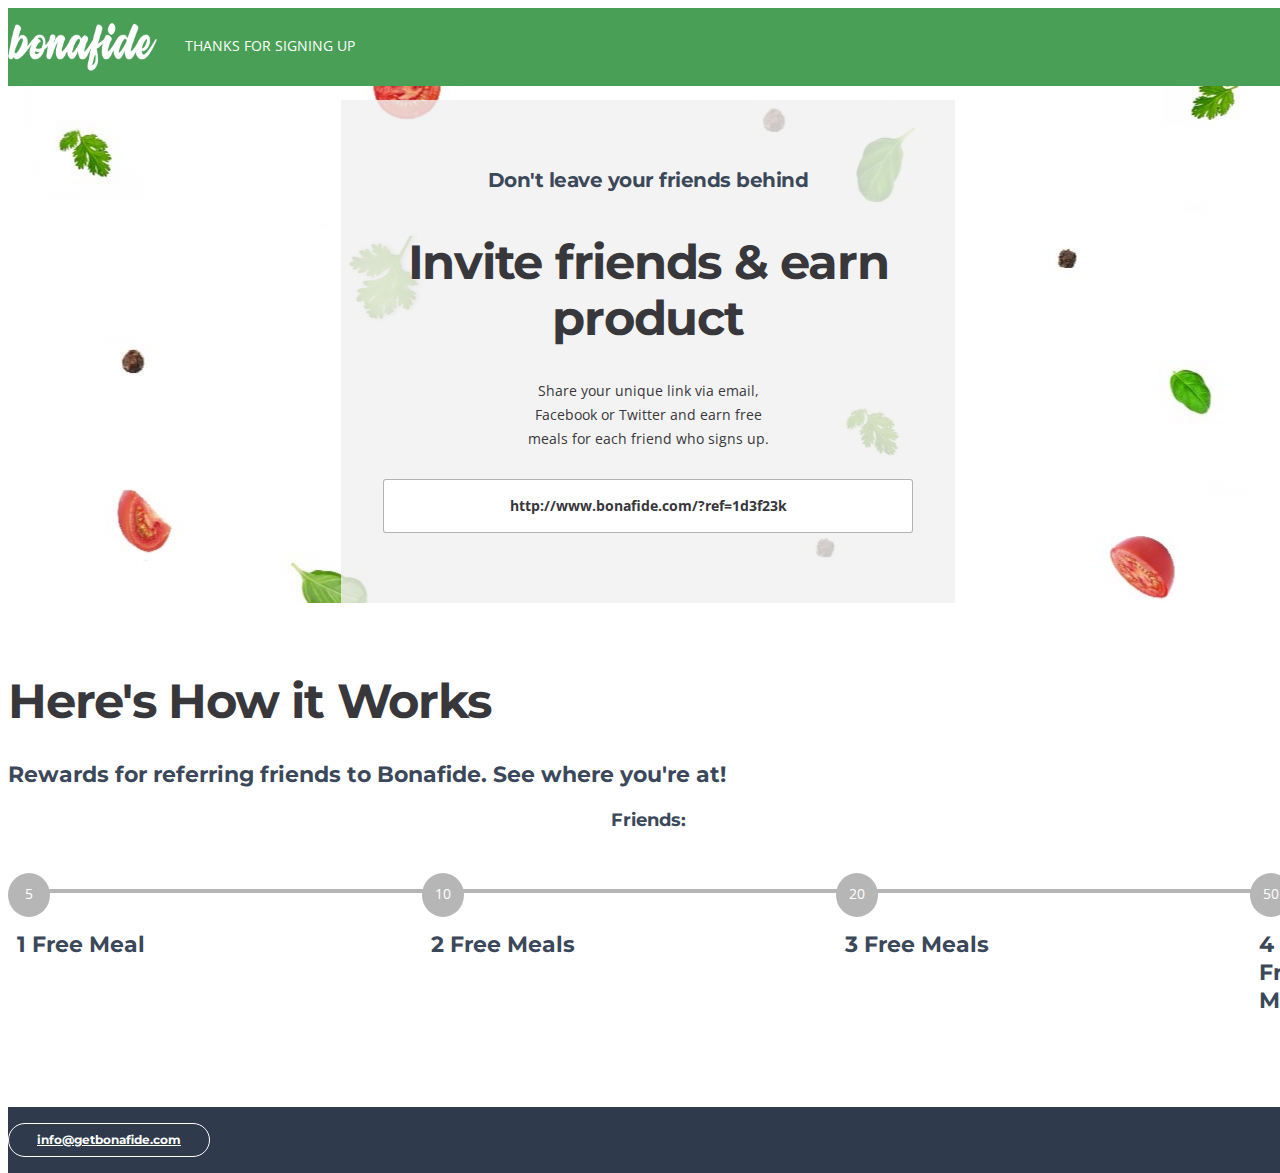
==== commit 2591887a: "Merge pull request #3 from robertmerrill/dev" ====
--- a/success.html
+++ b/success.html
@@ -45,24 +45,24 @@
                         <h2>Don't leave your friends behind</h2>
                         <h1>Invite friends &amp; earn product</h1>
                         <p>Share your unique link via email,<br>
-                        Facebook or Twitter and earn free <br>
-                        meals for each friend who signs up.</p>
+                            Facebook or Twitter and earn free <br>
+                            meals for each friend who signs up.</p>
                         <div class="white-box">
                             <p class="white-box-text" id="referral_link">http://www.bonafide.com/?ref=1d3f23k</p> 
-                            <a href="https://www.facebook.com/sharer/sharer.php?u=https://smartasset.com">
+                            <a id="fb-url" href="https://www.facebook.com/sharer/sharer.php?u=http://www.yourbonafide.com">
                                 <span class="fa-stack fa-2x">
                                     <i class="fas fa-circle fa-stack-2x facebook"></i>
                                     <i class="fab fa-facebook-f fa-stack-1x fa-inverse"></i>
                                 </span>
                             </a>
 
-                            <a href="https://twitter.com/intent/tweet?url=https://smartasset.com&text=Bonafide%20is%20on%20a%20mission%20to%20make%20home-cooked%20meals%20accessible%20to%20everyone,%20without%20the%20hassle%20of%20cutting%20any%20vegetables.%20Sign%20up%20for%20their%20private%20beta">
+                            <a id="twitter-url" href="https://twitter.com/intent/tweet?url=http://www.yourbonafide.com&text=Bonafide%20is%20on%20a%20mission%20to%20make%20home-cooked%20meals%20accessible%20to%20everyone,%20without%20the%20hassle%20of%20cutting%20any%20vegetables.%20Sign%20up%20for%20their%20private%20beta">
                                 <span class="fa-stack fa-2x">
                                     <i class="fas fa-circle fa-stack-2x"></i>
                                     <i class="fab fa-twitter fa-stack-1x fa-inverse"></i>
                                 </span>
                             </a>
-                            <a href="mailto:?subject=Bonafide%20is%20changing%20the%20take-out%20delivery%20game&body=I%20found%20out%20about%20Bonafide%20and%20thought%20it%20might%20interest%20you%20too.%20Bonafide%20is%20on%20a%20mission%20to%20make%20home-cooked%20meals%20accessible%20to%20everyone,%20without%20the%20hassle%20of%20cutting%20any%20vegetables.%0A%0AJoin%20Bonafide%20and%20we'll%20both%20get%20closer%20to%20having%20home-cooked%20meals%20delivered%20straight%20to%20our%20doorstep%20(potentially%20even%20for%20free!).%20Click%20the%20following%20link%20to%20join%20the%20movement:%20https://smartasset.com">
+                            <a id="mail-url" href="mailto:?subject=Bonafide%20is%20changing%20the%20take-out%20delivery%20game&body=I%20found%20out%20about%20Bonafide%20and%20thought%20it%20might%20interest%20you%20too.%20Bonafide%20is%20on%20a%20mission%20to%20make%20home-cooked%20meals%20accessible%20to%20everyone,%20without%20the%20hassle%20of%20cutting%20any%20vegetables.%0A%0AJoin%20Bonafide%20and%20we'll%20both%20get%20closer%20to%20having%20home-cooked%20meals%20delivered%20straight%20to%20our%20doorstep%20(potentially%20even%20for%20free!).%20Click%20the%20following%20link%20to%20join%20the%20movement:%20http://www.yourbonafide.com">
                                 <span class="fa-stack fa-2x">
                                     <i class="fas fa-circle fa-stack-2x envelope"></i>
                                     <i class="fas fa-envelope fa-stack-1x fa-inverse"></i>
--- a/css/styles.css
+++ b/css/styles.css
@@ -771,7 +771,7 @@
 /*    04. Header     */
 /*********************/
 .header {
-    background: linear-gradient(rgba(145, 211, 67, 0), rgba(145, 211, 67, 0)), url('../images/header-background.jpg') center center no-repeat;
+    background: linear-gradient(rgba(145, 211, 67, 0), rgba(145, 211, 67, 0)), url('../images/header-background-tomato.jpg') center center no-repeat;
     background-size: cover; 
     text-align: center;
     min-height: 100%;
@@ -1883,9 +1883,10 @@
     padding:1em;
     margin-top: 1em;
     margin-bottom: 1em;
-    background-color: rgb(240,240,240);
+    background-color: rgb(255,255,255);
     border: 1px solid rgba(0,0,0,0.3);
     border-radius: 3px;
+    font-weight: bold;
 }
 .friend-count-container{
     text-align: center;
@@ -1901,6 +1902,13 @@
 /*     19. Media Queries     */
 /*****************************/
 @media (max-width: 414px ){
+    .success-page{
+        background-size: 270%;
+        background-repeat: repeat;
+        padding-bottom: 1em;
+        background-position-y: -35px;
+
+    }
     .white-container{
         padding: 1.5em;
     }
@@ -1912,13 +1920,16 @@
         font-size: 1em;
         line-height: 1.2em;
     }
-    .thanks-header img{ margin-left: auto; margin-right: auto;}
+    .thanks-header img{ margin-left: 1em; margin-right: 1em; max-height: 30px;}
     .thanks-header span{
-        display: block;
+        display: inline-block;
     }
     .progress-container h4{
         font-size: 1em;
         line-height: 1.2em;
+    }
+    .progress-container{
+        margin-top: 2em;
     }
     
 }
@@ -2506,9 +2517,12 @@
     text-align: right !important;
 }
 
-.nav-item{
+.nav-item, .navbar-brand{
     display: none;
 }
-.top-nav-collapse .nav-item{
+.top-nav-collapse .nav-item, .top-nav-collapse .navbar-brand{
     display: inline-block;
 }
+.header{
+    position: initial !important;
+}
--- a/css/progress-tracker.css
+++ b/css/progress-tracker.css
@@ -290,6 +290,12 @@
   padding-bottom: 42px;
 }
 
+.progress-tracker--vertical h4.progress-title{
+    line-height: 1em;
+    padding: 0;
+    margin: 0;
+    margin-top: 0.3em;
+}
 @-webkit-keyframes scale-up {
   from {
     opacity: 1;
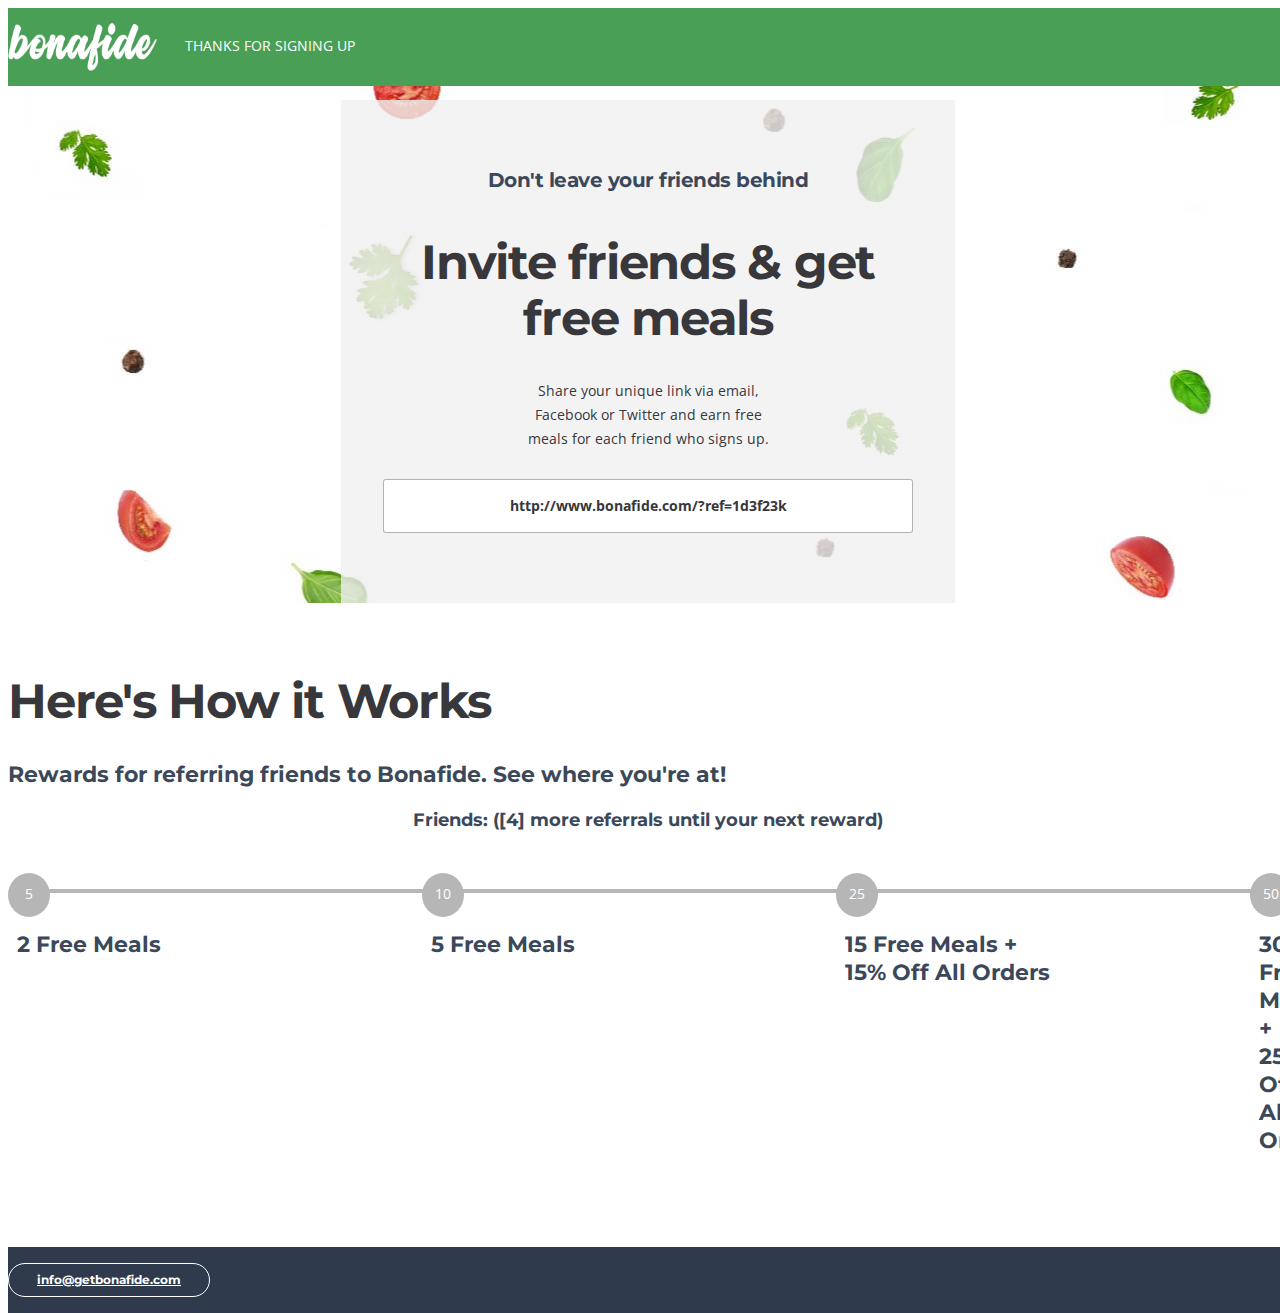
==== commit e7b04903: "Add files via upload" ====
--- a/success.html
+++ b/success.html
@@ -4,8 +4,18 @@
         <meta charset="utf-8">
         <meta name="viewport" content="width=device-width, initial-scale=1, shrink-to-fit=no">
 
+        <!-- Global site tag (gtag.js) - Google Analytics -->
+        <script async src="https://www.googletagmanager.com/gtag/js?id=UA-130672610-1"></script>
+        <script>
+        window.dataLayer = window.dataLayer || [];
+        function gtag(){dataLayer.push(arguments);}
+        gtag('js', new Date());
+
+        gtag('config', 'UA-130672610-1');
+        </script>
+
         <!-- SEO Meta Tags -->
-        <meta name="description" content="Success!">
+        <meta name="description" content="Get authentic home cooked food from Bonafide!">
         <meta name="author" content="Bonafide">
 
         <!-- OG Meta Tags to improve the way the post looks when you share the page on LinkedIn, Facebook, Google+ -->
@@ -43,7 +53,7 @@
                     <div class="white-container narrow-page">
                         
                         <h2>Don't leave your friends behind</h2>
-                        <h1>Invite friends &amp; earn product</h1>
+                        <h1>Invite friends &amp; get free meals</h1>
                         <p>Share your unique link via email,<br>
                             Facebook or Twitter and earn free <br>
                             meals for each friend who signs up.</p>
@@ -87,30 +97,30 @@
                             <h4>
                                 Rewards for referring friends to Bonafide. See where you're at!
                             </h4>
-                            <h5 class="friend-count-container">Friends: <span id="number_of_friends"></span></h5>
+                            <h5 class="friend-count-container">Friends: <span id="number_of_friends"></span> ([4] more referrals until your next reward)</h5>
                             <ul id="progress-steps" class="progress-tracker progress-tracker--word-left">
                                 <li class="progress-step" data-friend-count="5">
                                     <span class="progress-marker">5</span>
                                     <div class="progress-text">
-                                        <h4 class="progress-title">1 Free Meal</h4>
+                                        <h4 class="progress-title">2 Free Meals</h4>
                                     </div>
                                 </li>
                                 <li class="progress-step" data-friend-count="10">
                                     <span class="progress-marker">10</span>
                                     <div class="progress-text">
-                                        <h4 class="progress-title">2 Free Meals</h4>
+                                        <h4 class="progress-title">5 Free Meals</h4>
                                     </div>
                                 </li>
                                 <li class="progress-step" data-friend-count="20">
-                                    <span class="progress-marker">20</span>
-                                    <div class="progress-text">
-                                        <h4 class="progress-title">3 Free Meals</h4>
+                                    <span class="progress-marker">25</span>
+                                    <div class="progress-text">
+                                        <h4 class="progress-title">15 Free Meals +</br>15% Off All Orders</h4>
                                     </div>
                                 </li>
                                 <li class="progress-step" data-friend-count="50">
                                     <span class="progress-marker">50</span>
                                     <div class="progress-text">
-                                        <h4 class="progress-title">4 Free Meals</h4>
+                                        <h4 class="progress-title">30 Free Meals +</br>25% Off All Orders</h4>
                                     </div>
                                 </li>
                             </ul>
--- a/css/styles.css
+++ b/css/styles.css
@@ -1558,7 +1558,7 @@
 .counter #counter .counter-value {
     margin-bottom: 0.125rem;
     color: #fff;
-    font: 600 3.5rem/3.75rem "Montserrat", sans-serif;	
+    font: 600 3rem/3rem "Montserrat", sans-serif;	
     vertical-align: middle;
 }
 
@@ -1938,7 +1938,7 @@
 
 @media (min-width: 268px) {
     .counter #counter .counter-value {
-        font: 600 2.5rem/3.75rem "Montserrat", sans-serif;	
+        font: 600 2rem/2rem "Montserrat", sans-serif;	
     }
 
     .navbar-custom.top-nav-collapse {
@@ -2453,7 +2453,7 @@
     }
     
     .counter #counter .counter-value {
-        font: 600 4rem/3.75rem "Montserrat", sans-serif;	
+        font: 600 3rem/3rem "Montserrat", sans-serif;	
 	  }
 	  /* end of about */
 
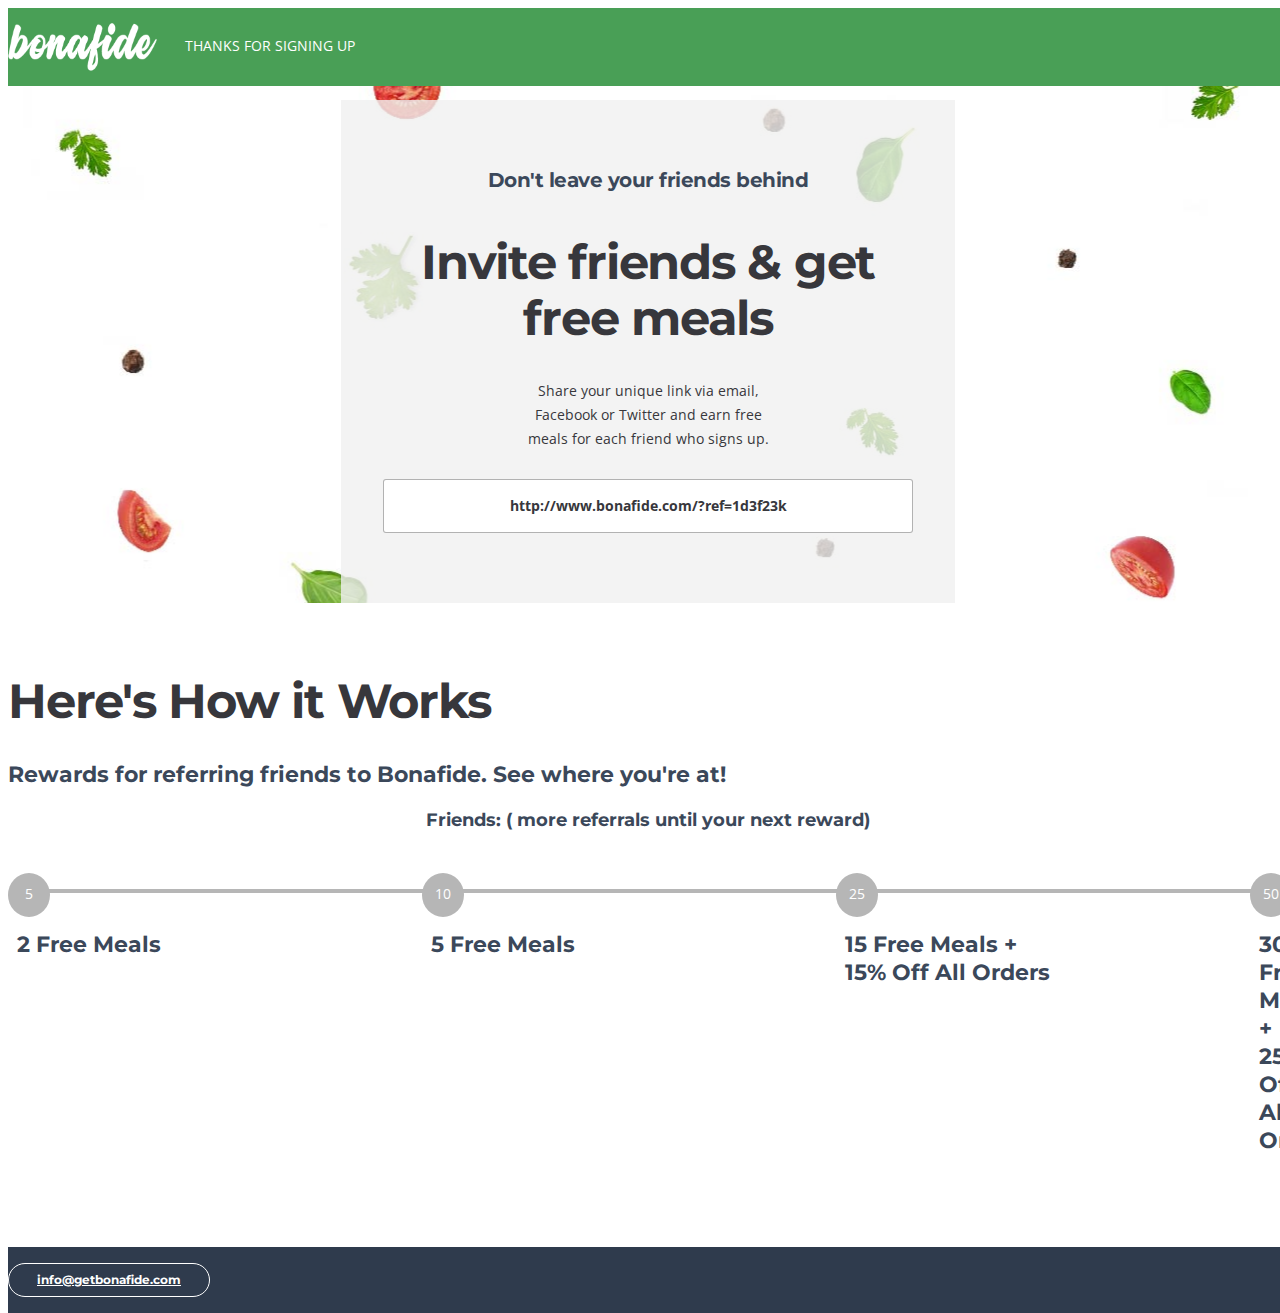
==== commit 2b47a7cf: "?" ====
--- a/success.html
+++ b/success.html
@@ -97,7 +97,7 @@
                             <h4>
                                 Rewards for referring friends to Bonafide. See where you're at!
                             </h4>
-                            <h5 class="friend-count-container">Friends: <span id="number_of_friends"></span> ([4] more referrals until your next reward)</h5>
+                            <h5 class="friend-count-container">Friends: <span id="number_of_friends"></span> (<span id="referrals_left"></span> more referrals until your next reward)</h5>
                             <ul id="progress-steps" class="progress-tracker progress-tracker--word-left">
                                 <li class="progress-step" data-friend-count="5">
                                     <span class="progress-marker">5</span>
--- a/css/styles.css
+++ b/css/styles.css
@@ -2005,7 +2005,7 @@
     .header {
         position: relative;
         height: 100%;
-        min-height: 50rem;
+        /*min-height: 50rem;*/
     }
 
     .header .header-content {
